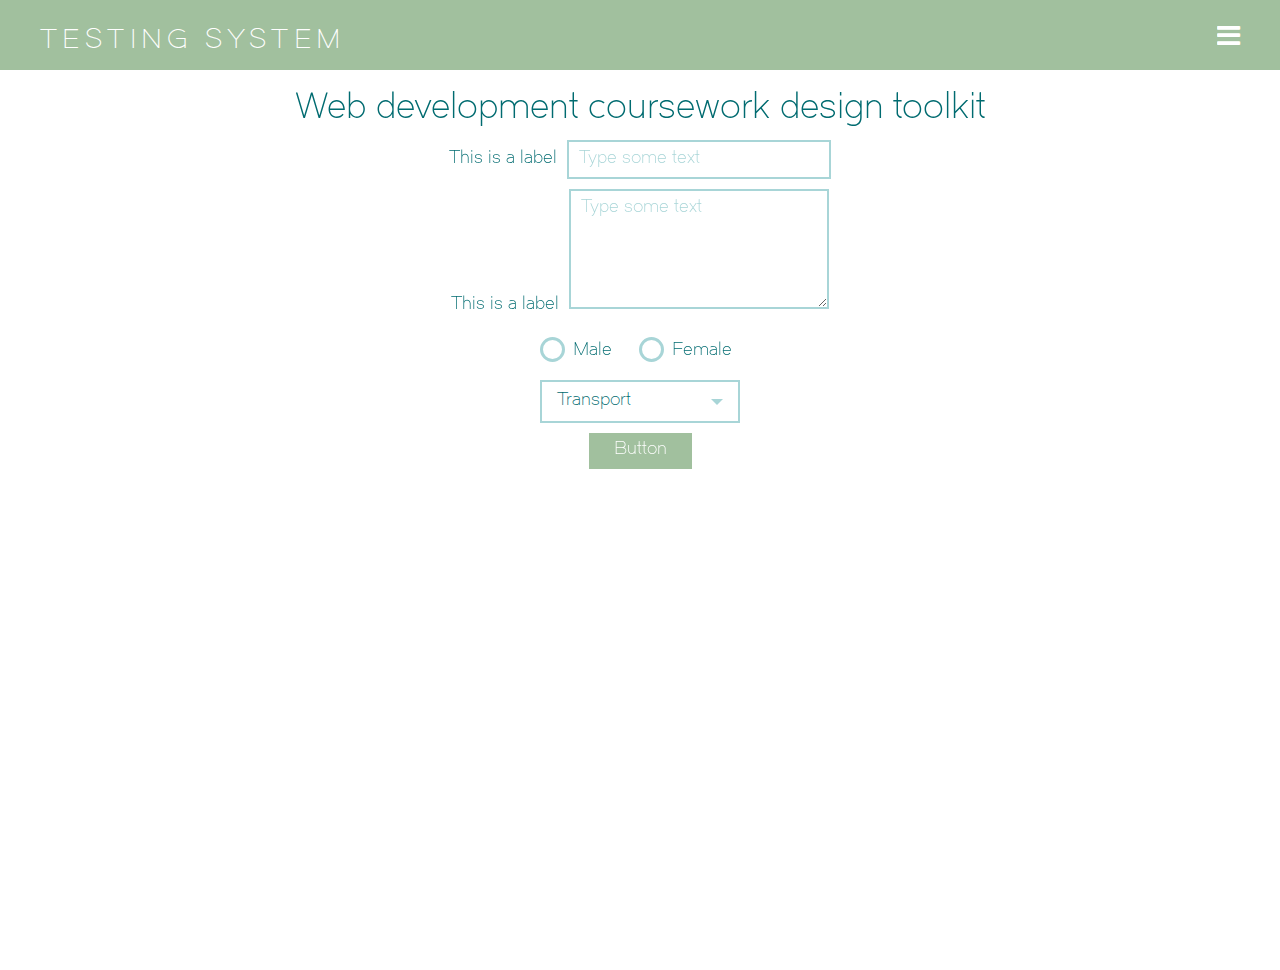
==== manual/index.html @ a6e042eb "Add- Manual Files" ====
<!doctype html>
<html class="no-js" lang="en">
	<head>
		<meta name="viewport" content="width=device-width, initial-scale=1, maximum-scale=1, user-scalable=no">
		<!-- Modernizer -->
		<script src="js/modernizr.js"></script>

		<!--[if IE 8]>
        	<script>var IE8 = true;</script>
        	<script src="http://formstone.it/js/site.ie8.js"></script>
			<link rel="stylesheet" href="http://formstone.it/css/demo.ie8.css">
		<![endif]-->
		<!--[if IE 9]>
        	<script>var IE9 = true;</script>
        	<script src="http://formstone.it/js/site.ie9.js"></script>
		<![endif]-->


		<!-- Demo Resources 
		<link href="http://formstone.it/css/demo.css" rel="stylesheet" type="text/css" media="all">
		<script src="http://formstone.it/js/demo.js"></script>-->
		<link href="css/jquery.fs.shifter.css" rel="stylesheet" type="text/css" media="all">
		<link rel="stylesheet" href="css/font-awesome.min.css">
		<link rel="stylesheet" href="css/style_dropdown.css">
		<script src="js/jquery-2.1.1.min.js" type="text/javascript"></script>
		<script src="js/jquery.fs.shifter.js"></script>

		<style>
			/*.shifter .shifter-handle { float: right; margin: -5px 0 0; }*/
			.shifter .shifter-navigation { background: #f9f9f9; padding: 100px 30px 30px; }
			.shifter .shifter-navigation a { color: #666; display: block; font-size: 18px; margin: 0 0 15px; }
		</style>
		<!-- <link rel="stylesheet" href="css/style_accordion.css" />
		<link rel="stylesheet" href="css/style_tabs.css" />
		<link rel="stylesheet" href="css/animate.min.css" />
		<link rel="stylesheet" href="css/style_tabs.css" />
		<link rel="stylesheet" href="css/style_tabs.css" />
		<link rel="stylesheet" href="css/bootstrap.min.css" />
		<link rel="stylesheet" href="css/jquery-ui.min.css" />
		<link rel="stylesheet" href="css/style_tabs_main.css" /> -->
		<link rel="stylesheet" href="css/bootstrap.min.css" />
		<link rel="stylesheet" href="css/style.css" />

		
		<!--  // <script src="js/jquery-ui.min.js" type="text/javascript"></script>  -->
	

		
		<script>
			$(document).ready(function() {
				$.shifter({
					maxWidth: Infinity
				});
			});
		</script>
		<!--[if lt IE 9]>
		  <script src="//html5shim.googlecode.com/svn/trunk/html5.js"></script>
		<![endif]-->
		<title>Web Development Assignament</title>
		
	</head>
	<body>
		
		<body class="gridlock demo shifter">
		<header id="header">
			<div class="row">
				<div class="col-lg-12 col-md-12 col-sm-12 col-sm-12">
					<a href="" class="page-name">Testing System</a>
					<span class="shifter-handle"><i class="fa fa-bars"></i></span>
				</div>
			</div>
		</header>
		<div class="shifter-page">
			<div class="conatiner">
				<article class="row page">
					<div class="col-lg-12 col-md-12 col-sm-12 col-xs-12">
						<header class="header">
							<h1>Web development coursework design toolkit</h1>
							<!-- <p>A technical demonstration of the jQuery plugin.</p> -->
							<!-- <br>
							<a href="http://formstone.it/shifter/" class="button">View Documentation</a -->
						</header>
						<div class="row" style="margin-bottom:10px;">
							<label for="text1">This is a label</label><input type="text" name="text1" placeholder="Type some text"/>
						</div>
						<div class="row" style="">
						<label for="text1">This is a label</label><textarea name="text1" placeholder="Type some text"></textarea>
						</div>

						<div class="row radio">  
						     <input id="male" type="radio" name="gender" value="male">  
						    <label for="male" class="radio_label">Male</label>  
						    <input id="female" type="radio" name="gender" value="female">  
						    <label for="female" class="radio_label">Female</label>  
						</div>  
						<div id="dd" class="wrapper-dropdown-5" tabindex="1">
							<span>Transport</span>
							<ul class="dropdown">
								<li><a href="#"><i class="icon-envelope icon-large"></i>Classic mail</a></li>
								<li><a href="#"><i class="icon-truck icon-large"></i>UPS Delivery</a></li>
								<li><a href="#"><i class="icon-plane icon-large"></i>Private jet</a></li>
							</ul>
						</div>
						<button>Button</button>
					</div>
				</article>

				<footer id="footer" class="row">
					<div class="all-full copyright">
						<!-- Made with &hearts; in Hampden -->
					</div>
				</footer>
			</div>
		</div>
		<nav class="shifter-navigation">
			<a href="#1">1</a>
			<a href="#2">2</a>
			<a href="#3">3</a>
			<a href="#4">4</a>
			<a href="#5">5</a>
		</nav>
		<script type="text/javascript">

			// function DropDown(el) {
			// 	this.dd = el;
			// 	this.initEvents();
			// }
			// DropDown.prototype = {
			// 	initEvents : function() {
			// 		var obj = this;

			// 		obj.dd.on('click', function(event){
			// 			$(this).toggleClass('active');
			// 			event.stopPropagation();
			// 		});	
			// 	}
			// }

			function DropDown(el) {
				this.dd = el;
				this.placeholder = this.dd.children('span');
				this.opts = this.dd.find('ul.dropdown > li');
				this.val = '';
				this.index = -1;
				this.initEvents();
			}
			DropDown.prototype = {
				initEvents : function() {
					var obj = this;

					obj.dd.on('click', function(event){
						$(this).toggleClass('active');
						return false;
					});

					obj.opts.on('click',function(){
						var opt = $(this);
						obj.val = opt.text();
						obj.index = opt.index();
						obj.placeholder.text(obj.val);
					});
				},
				getValue : function() {
					return this.val;
				},
				getIndex : function() {
					return this.index;
				}
			}

			$(function() {

				var dd = new DropDown( $('#dd') );

				$(document).click(function() {
					// all dropdowns
					$('.wrapper-dropdown-5').removeClass('active');
				});

			});

		</script>
	</body>
</html>
---- manual/css/style_dropdown.css ----
@import url('demo.css');
@import url('font-awesome.css');

/* GLOBALS */

*,
*:after,
*:before {
    -webkit-box-sizing: border-box;
    -moz-box-sizing: border-box;
    box-sizing: border-box;
    padding: 0;
    margin: 0;
}

::selection {
    background: transparent; 
}

::-moz-selection {
    background: transparent; 
}

.wrapper-demo {
    margin: 60px 0 0 0;
    *zoom: 1;
    font-weight: 400;
}

.wrapper-demo:after {
    clear: both;
    content: "";
    display: table;
}

/* DEMO 1 */

.wrapper-dropdown-1 {
    /* Size and position */
    position: relative; /* Enable absolute positionning for children and pseudo elements */
    width: 200px;
    padding: 10px;
    margin: 0 auto;

    /* Styles */
    background: #9bc7de;
    color: #fff;
    outline: none;
    cursor: pointer;

    /* Font settings */
    font-weight: bold;
}

.wrapper-dropdown-1:after {
    content: "";
    width: 0;
    height: 0;
    position: absolute;
    right: 16px;
    top: 50%;
    margin-top: -6px;
    border-width: 6px 0 6px 6px;
    border-style: solid;
    border-color: transparent #fff;    
}

.wrapper-dropdown-1 .dropdown {
    /* Size & position */
    position: absolute;
    top: 100%;
    left: 0;
    right: 0;

    /* Styles */
    background: #fff;
    list-style: none;
    font-weight: normal; /* Cancels previous font-weight: bold; */

    /* Hiding */
    opacity: 0;
    pointer-events: none;
}

.wrapper-dropdown-1 .dropdown li a {
    display: block;
    text-decoration: none;
    color: #9e9e9e;
    padding: 10px 20px;
}

/* Hover state */
.wrapper-dropdown-1 .dropdown li:hover a {
    background: #f3f8f8;
}

/* Active state */
.wrapper-dropdown-1.active .dropdown {
    opacity: 1;
    pointer-events: auto;
}

.wrapper-dropdown-1.active:after {
    border-color: #9bc7de transparent;
    border-width: 6px 6px 0 6px ;
    margin-top: -3px;
}

.wrapper-dropdown-1.active {
  background: #9bc7de;
  background: -moz-linear-gradient(left,  #9bc7de 0%, #9bc7de 78%, #ffffff 78%, #ffffff 100%);
  background: -webkit-gradient(linear, left top, right top, color-stop(0%,#9bc7de), color-stop(78%,#9bc7de), color-stop(78%,#ffffff), color-stop(100%,#ffffff));
  background: -webkit-linear-gradient(left,  #9bc7de 0%,#9bc7de 78%,#ffffff 78%,#ffffff 100%);
  background: -o-linear-gradient(left,  #9bc7de 0%,#9bc7de 78%,#ffffff 78%,#ffffff 100%);
  background: -ms-linear-gradient(left,  #9bc7de 0%,#9bc7de 78%,#ffffff 78%,#ffffff 100%);
  background: linear-gradient(to right,  #9bc7de 0%,#9bc7de 78%,#ffffff 78%,#ffffff 100%);
  filter: progid:DXImageTransform.Microsoft.gradient( startColorstr='#9bc7de', endColorstr='#ffffff',GradientType=1 );
}

/* No CSS3 support */

.no-opacity       .wrapper-dropdown-1 .dropdown,
.no-pointerevents .wrapper-dropdown-1 .dropdown {
    display: none;
    opacity: 1; /* If opacity support but no pointer-events support */
    pointer-events: auto; /* If pointer-events support but no pointer-events support */
}

.no-opacity       .wrapper-dropdown-1.active .dropdown,
.no-pointerevents .wrapper-dropdown-1.active .dropdown {
    display: block;
}

/* DEMO 2 */

.wrapper-dropdown-2 {
    /* Size and position */
    position: relative; /* Enable absolute positionning for children and pseudo elements */
    width: 200px;
    margin: 0 auto;
    padding: 10px 15px;

    /* Styles */
    background: #fff;
    border-left: 5px solid grey;
    cursor: pointer;
    outline: none;
}

.wrapper-dropdown-2:after {
    content: "";
    width: 0;
    height: 0;
    position: absolute;
    right: 16px;
    top: 50%;
    margin-top: -3px;
    border-width: 6px 6px 0 6px;
    border-style: solid;
    border-color: grey transparent;
}

.wrapper-dropdown-2 .dropdown {
  /* Size & position */
    position: absolute;
    top: 100%;
    left: -5px;
    right: 0px;

    /* Styles */
    background: white;
    -webkit-transition: all 0.3s ease-out;
    -moz-transition: all 0.3s ease-out;
    -ms-transition: all 0.3s ease-out;
    -o-transition: all 0.3s ease-out;
    transition: all 0.3s ease-out;
    list-style: none;

    /* Hiding */
    opacity: 0;
    pointer-events: none;
}

.wrapper-dropdown-2 .dropdown li a {
    display: block;
    text-decoration: none;
    color: #333;
    border-left: 5px solid;
    padding: 10px;
    -webkit-transition: all 0.3s ease-out;
    -moz-transition: all 0.3s ease-out;
    -ms-transition: all 0.3s ease-out;
    -o-transition: all 0.3s ease-out;
    transition: all 0.3s ease-out;
}

.wrapper-dropdown-2 .dropdown li:nth-child(1) a { 
    border-left-color: #00ACED;
}

.wrapper-dropdown-2 .dropdown li:nth-child(2) a {
    border-left-color: #4183C4;
}

.wrapper-dropdown-2 .dropdown li:nth-child(3) a {
    border-left-color: #3B5998;
}

.wrapper-dropdown-2 .dropdown li i {
    margin-right: 5px;
    color: inherit;
    vertical-align: middle;
}

/* Hover state */

.wrapper-dropdown-2 .dropdown li:hover a {
    color: grey;
}

/* Active state */

.wrapper-dropdown-2.active:after {
    border-width: 0 6px 6px 6px;
}

.wrapper-dropdown-2.active .dropdown {
    opacity: 1;
    pointer-events: auto;
}

/* No CSS3 support */

.no-opacity       .wrapper-dropdown-2 .dropdown,
.no-pointerevents .wrapper-dropdown-2 .dropdown {
    display: none;
    opacity: 1; /* If opacity support but no pointer-events support */
    pointer-events: auto; /* If pointer-events support but no pointer-events support */
}

.no-opacity       .wrapper-dropdown-2.active .dropdown,
.no-pointerevents .wrapper-dropdown-2.active .dropdown {
    display: block;
}

/* DEMO 3 */

.wrapper-dropdown-3 {
    /* Size and position */
    position: relative;
    width: 200px;
    margin: 0 auto;
    padding: 10px;

    /* Styles */
    background: #fff;
    border-radius: 7px;
    border: 1px solid rgba(0,0,0,0.15);
    box-shadow: 0 1px 1px rgba(50,50,50,0.1);
    cursor: pointer;
    outline: none;

    /* Font settings */
    font-weight: bold;
    color: #8AA8BD;
}

.wrapper-dropdown-3:after {
    content: "";
    width: 0;
    height: 0;
    position: absolute;
    right: 15px;
    top: 50%;
    margin-top: -3px;
    border-width: 6px 6px 0 6px;
    border-style: solid;
    border-color: #8aa8bd transparent;
}

.wrapper-dropdown-3 .dropdown {
  /* Size & position */
    position: absolute;
    top: 140%;
    left: 0;
    right: 0;

    /* Styles */
    background: white;
    border-radius: inherit;
    border: 1px solid rgba(0,0,0,0.17);
    box-shadow: 0 0 5px rgba(0,0,0,0.1);
    font-weight: normal;
    -webkit-transition: all 0.5s ease-in;
    -moz-transition: all 0.5s ease-in;
    -ms-transition: all 0.5s ease-in;
    -o-transition: all 0.5s ease-in;
    transition: all 0.5s ease-in;
    list-style: none;

    /* Hiding */
    opacity: 0;
    pointer-events: none;
}

.wrapper-dropdown-3 .dropdown:after {
    content: "";
    width: 0;
    height: 0;
    position: absolute;
    bottom: 100%;
    right: 15px;
    border-width: 0 6px 6px 6px;
    border-style: solid;
    border-color: #fff transparent;    
}

.wrapper-dropdown-3 .dropdown:before {
    content: "";
    width: 0;
    height: 0;
    position: absolute;
    bottom: 100%;
    right: 13px;
    border-width: 0 8px 8px 8px;
    border-style: solid;
    border-color: rgba(0,0,0,0.1) transparent;    
}

.wrapper-dropdown-3 .dropdown li a {
    display: block;
    padding: 10px;
    text-decoration: none;
    color: #8aa8bd;
    border-bottom: 1px solid #e6e8ea;
    box-shadow: inset 0 1px 0 rgba(255,255,255,1);
    -webkit-transition: all 0.3s ease-out;
    -moz-transition: all 0.3s ease-out;
    -ms-transition: all 0.3s ease-out;
    -o-transition: all 0.3s ease-out;
    transition: all 0.3s ease-out;
}

.wrapper-dropdown-3 .dropdown li i {
    float: right;
    color: inherit;
}

.wrapper-dropdown-3 .dropdown li:first-of-type a {
    border-radius: 7px 7px 0 0;
}

.wrapper-dropdown-3 .dropdown li:last-of-type a {
    border: none;
    border-radius: 0 0 7px 7px;
}

/* Hover state */

.wrapper-dropdown-3 .dropdown li:hover a {
    background: #f3f8f8;
}

/* Active state */

.wrapper-dropdown-3.active .dropdown {
    opacity: 1;
    pointer-events: auto;
}

/* No CSS3 support */

.no-opacity       .wrapper-dropdown-3 .dropdown,
.no-pointerevents .wrapper-dropdown-3 .dropdown {
    display: none;
    opacity: 1; /* If opacity support but no pointer-events support */
    pointer-events: auto; /* If pointer-events support but no pointer-events support */
}

.no-opacity       .wrapper-dropdown-3.active .dropdown,
.no-pointerevents .wrapper-dropdown-3.active .dropdown {
    display: block;
}


/* DEMO 4 */

.wrapper-dropdown-4 {
    /* Size and position */
    position: relative;
    width: 270px;
    margin: 0 auto;
    padding: 10px 10px 10px 30px;

    /* Styles */
    background: #fff;
    border: 1px solid silver;
    cursor: pointer;
    outline: none;
}

.wrapper-dropdown-4:after {
    content: "";
    width: 0;
    height: 0;
    position: absolute;
    right: 10px;
    top: 50%;
    margin-top: -3px;
    border-width: 6px 6px 0 6px;
    border-style: solid;
    border-color: #ffaa9f transparent;
}

.wrapper-dropdown-4 .dropdown {
    /* Size & position */
    position: absolute;
    top: 100%;
    margin-top: 1px;
    left: -1px;
    right: -1px;

    /* Styles */
    background: white;
    border: inherit;
    border-top: none;
    list-style: none;
    -webkit-transition: all 0.3s ease-out;
    -moz-transition: all 0.3s ease-out;
    -ms-transition: all 0.3s ease-out;
    -o-transition: all 0.3s ease-out;
    transition: all 0.3s ease-out;
  
    /* Hiding */
    opacity: 0;
    pointer-events: none;
}

/* Red lines: the pseudo-elements way */
.wrapper-dropdown-4 .dropdown:before,
.wrapper-dropdown-4:before {
    content: "";
    width: 4px;
    height: 100%;
    position: absolute;
    top: 0;
    left: 15px;
    border: 1px solid #ffaa9f;
    border-top: none;
    border-bottom: none;
    z-index: 2;
}

/* Red lines: the gradients way */

/*
.wrapper-dropdown-4 .dropdown,
.wrapper-dropdown-4 {
  background: linear-gradient(left, white 5%, #ffaa9f 5%, #ffaa9f 5.3%, white 5.3%, white 6.5%, #ffaa9f 6.5%, #ffaa9f 6.8%, white 6.8%);
}

.wrapper-dropdown-4 .dropdown li:hover label {
  background: linear-gradient(left, #f0F0F0 5%, #ffaa9f 5%, #ffaa9f 5.3%, #f0F0F0 5.3%, #f0F0F0 6.5%, #ffaa9f 6.5%, #ffaa9f 6.8%, #f0F0F0 6.8%);
}
*/

.wrapper-dropdown-4 .dropdown li {
    position: relative; /* Enable absolute positioning for checkboxes */
}

.wrapper-dropdown-4 .dropdown li label {
    display: block;
    padding: 10px 10px 10px 30px; /* Same padding as the button */
    border-bottom: 1px dotted #1ccfcf;
    -webkit-transition: all 0.3s ease-out;
    -moz-transition: all 0.3s ease-out;
    -ms-transition: all 0.3s ease-out;
    -o-transition: all 0.3s ease-out;
    transition: all 0.3s ease-out;
}

.wrapper-dropdown-4 .dropdown li:last-of-type label {
    border: none;
}

.wrapper-dropdown-4 .dropdown li input /* Checkboxes */ {
    position: absolute;
    display: block;
    right: 10px;
    top: 50%;
    margin-top: -8px;
}

/* Hover state */

.wrapper-dropdown-4 .dropdown li:hover label {
    background: #f0f0f0;
}

/* Checked state */

.wrapper-dropdown-4 .dropdown li input:checked ~ label {
    color: grey;
    text-decoration: line-through;
}

/* Active state */

.wrapper-dropdown-4.active:after {
    border-width: 0 6px 6px 6px;
}

.wrapper-dropdown-4.active .dropdown {
    opacity: 1;
    pointer-events: auto;
}

/* No CSS3 support */

.no-opacity       wrapper-dropdown-4 .dropdown,
.no-pointerevents .wrapper-dropdown-4 .dropdown {
    display: none;
    opacity: 1; /* If opacity support but no pointer-events support */
    pointer-events: auto; /* If pointer-events support but no pointer-events support */
}

.no-opacity       .wrapper-dropdown-4.active .dropdown,
.no-pointerevents .wrapper-dropdown-4.active .dropdown {
    display: block;
}

/* DEMO 5 */

.wrapper-dropdown-5 {
    /* Size & position */
    position: relative;
    width: 200px;
    margin: 0 auto;
    padding: 12px 15px;

    /* Styles */
    background: #fff;
    border-radius: 5px;
    box-shadow: 0 1px 0 rgba(0,0,0,0.2);
    cursor: pointer;
    outline: none;
    -webkit-transition: all 0.3s ease-out;
    -moz-transition: all 0.3s ease-out;
    -ms-transition: all 0.3s ease-out;
    -o-transition: all 0.3s ease-out;
    transition: all 0.3s ease-out;
}

.wrapper-dropdown-5:after { /* Little arrow */
    content: "";
    width: 0;
    height: 0;
    position: absolute;
    top: 50%;
    right: 15px;
    margin-top: -3px;
    border-width: 6px 6px 0 6px;
    border-style: solid;
    border-color: #4cbeff transparent;
}

.wrapper-dropdown-5 .dropdown {
    /* Size & position */
    position: absolute;
    top: 100%;
    left: 0;
    right: 0;

    /* Styles */
    background: #fff;
    border-radius: 0 0 5px 5px;
    border: 1px solid rgba(0,0,0,0.2);
    border-top: none;
    border-bottom: none;
    list-style: none;
    -webkit-transition: all 0.3s ease-out;
    -moz-transition: all 0.3s ease-out;
    -ms-transition: all 0.3s ease-out;
    -o-transition: all 0.3s ease-out;
    transition: all 0.3s ease-out;

    /* Hiding */
    max-height: 0;
    overflow: hidden;
}

.wrapper-dropdown-5 .dropdown li {
    padding: 0 10px ;
}

.wrapper-dropdown-5 .dropdown li a {
    display: block;
    text-decoration: none;
    color: #333;
    padding: 10px 0;
    transition: all 0.3s ease-out;
    border-bottom: 1px solid #e6e8ea;
}

.wrapper-dropdown-5 .dropdown li:last-of-type a {
    border: none;
}

.wrapper-dropdown-5 .dropdown li i {
    margin-right: 5px;
    color: inherit;
    vertical-align: middle;
}

/* Hover state */

.wrapper-dropdown-5 .dropdown li:hover a {
    color: #57a9d9;
}

/* Active state */

.wrapper-dropdown-5.active {
    border-radius: 5px 5px 0 0;
    background: #4cbeff;
    box-shadow: none;
    border-bottom: none;
    color: white;
}

.wrapper-dropdown-5.active:after {
    border-color: #82d1ff transparent;
}

.wrapper-dropdown-5.active .dropdown {
    border-bottom: 1px solid rgba(0,0,0,0.2);
    max-height: 400px;
}

/* No CSS3 support: none */
---- manual/css/style.css ----
/** Generated by FG **/
@font-face {
	font-family: 'Conv_Dual-300';
	src: url('../fonts/Dual-300.eot');
	src: local('☺'), url('../fonts/Dual-300.woff') format('woff'), url('../fonts/Dual-300.ttf') format('truetype'), url('../fonts/Dual-300.svg') format('svg');
	font-weight: normal;
	font-style: normal;
}
 
 body, html {
  height: 100%;
  margin: 0;
  -webkit-font-smoothing: antialiased;
  font-weight: 100;
  background: #e1ebef;
  text-align: center;
  font-family: 'Conv_Dual-300';
  color: #006b70;
  font-size: 18px;
}


input[type='text'],textarea{
	font-family: inherit;
	font-size: 18px;
	border: 2px solid #a8d5d7;
	padding:5px 10px;
	color:#006b70;
	font-weight: normal;
	background: #FFF;
}
textarea{
	height: 120px;
}

input[type='text']::-webkit-input-placeholder,
textarea::-webkit-input-placeholder {
   color: #a8d5d7;
}

input[type='text']:-moz-placeholder,
textarea:-moz-placeholder
 { /* Firefox 18- */
   color: #a8d5d7;  
}

input[type='text']::-moz-placeholder,
textarea::-moz-placeholder  {  /* Firefox 19+ */
   color: #a8d5d7;  
}

input[type='text']:-ms-input-placeholder,
textarea:-ms-input-placeholder {  
   color: #a8d5d7;  
}

button{
	display: block;
	text-align: center;
	text-transform: none;
	color: #fff;
	padding: 5px 25px;
	background: #a1c09e;
	margin: 10px auto;
	box-shadow: none;
	outline:none;
	border: none;
}

button:hover{
	background: #006b70;
}


#header{
	color: #fff;
	background: #a1c09e;
	font-size: 1.5rem;
	width: 100%;
	position: fixed;
	z-index: 5;
	overflow: hidden;
	padding: 10px 20px;
	height: 70px;

}

.page-name {
	font-size: 1.5rem;
	color: #fff;
	display: block;
	float: left;
	letter-spacing: .2em;
	line-height: 1.6;
	text-transform: uppercase;
	padding-left: 20px;
	padding-top: 10px;
	display: inline-block;
}

.page-name:hover{
	text-decoration: none;
}


.shifter-navigation a{
	border-radius: 50%;
	width: 40px;
	height: 40px; 
	background: #006b70 ;
	color: #fff !important;
	padding-top: 10px;
	font-size: 25px;
}

.shifter-navigation a:hover{
	text-decoration: none;
	background-color: #a1c09e;
}

.shifter-handle{
	background: transparent !important;
	height: auto !important;
	width: auto !important;
	text-indent: 0 !important;
	float: right;
	display: inline-block;
	padding-top: 10px;
	padding-right: 20px;
}
                                           
.shifter-handle:after{
	height: 0px !important;
	width: 0px !important;
	background: transparent !important ;
	box-shadow: none !important;
}

.shifter-page{
	top: 70px;
}

input[type=radio] {  
    display: none;  
}  

label{
	margin-right: 10px;
	font-weight: normal;
}

label.radio_label {  
    display: inline-block;  
    cursor: pointer;  
    position: relative;  
    padding-left: 25px;  
    margin-right: 15px;  
    font-size: 18px; 
    font-weight: normal; 
    margin: 5px 15px;
}  

label.radio_label:before {  
    content: "";  
    display: inline-block;  
  
    width: 25px;  
    height: 25px;  
  
    margin-right: 10px;  
    position: absolute;  
    left: -8px;
	top: -2px; 
    background-color: #fff;  
    border: 3px solid #a8d5d7;
    /*box-shadow: inset 0px 2px 3px 0px rgba(0, 0, 0, .3), 0px 1px 0px 0px rgba(255, 255, 255, .8);  */
}  

.radio label.radio_label:before {  
    border-radius: 50%;  
}  

input[type=radio]:checked + label.radio_label:before {  
    content: "\2022";
	color: #006b70;
	font-size: 110px;
	text-align: center;
	line-height: 0.39em;
	text-indent: -8px;

} 
.wrapper-dropdown-5{
	box-shadow: none !important;
	border-radius: 0 !important;
	border: 2px solid #a8d5d7;
	padding: 7px 15px;
	text-align: left;
}

.wrapper-dropdown-5:after {
	content: "";
	width: 0;
	height: 0;
	position: absolute;
	top: 50%;
	right: 15px;
	margin-top: -3px;
	border-width: 6px 6px 0 6px;
	border-style: solid;
	border-color: #a8d5d7 transparent;
}

.wrapper-dropdown-5 .dropdown li a{
	color: #006B70;
}

.wrapper-dropdown-5.active {
	background: #a8d5d7;
	color: white;
}

.wrapper-dropdown-5.active:after {
	border-color: white transparent;
}

.wrapper-dropdown-5.active .dropdown {
	border-bottom: 3px solid #a8d5d7;
	max-height: 400px;
}

.wrapper-dropdown-5 .dropdown {
	position: absolute;
	top: 100%;
	left: 0;
	right: 0;
	background: #fff;
	border-radius: 0 !important;
	border: 3px solid #a8d5d7;
	border-top: none;
	border-bottom: none;
	list-style: none;
	-webkit-transition: all 0.3s ease-out;
	-moz-transition: all 0.3s ease-out;
	-ms-transition: all 0.3s ease-out;
	-o-transition: all 0.3s ease-out;
	transition: all 0.3s ease-out;
	max-height: 0;
	overflow: hidden;
}
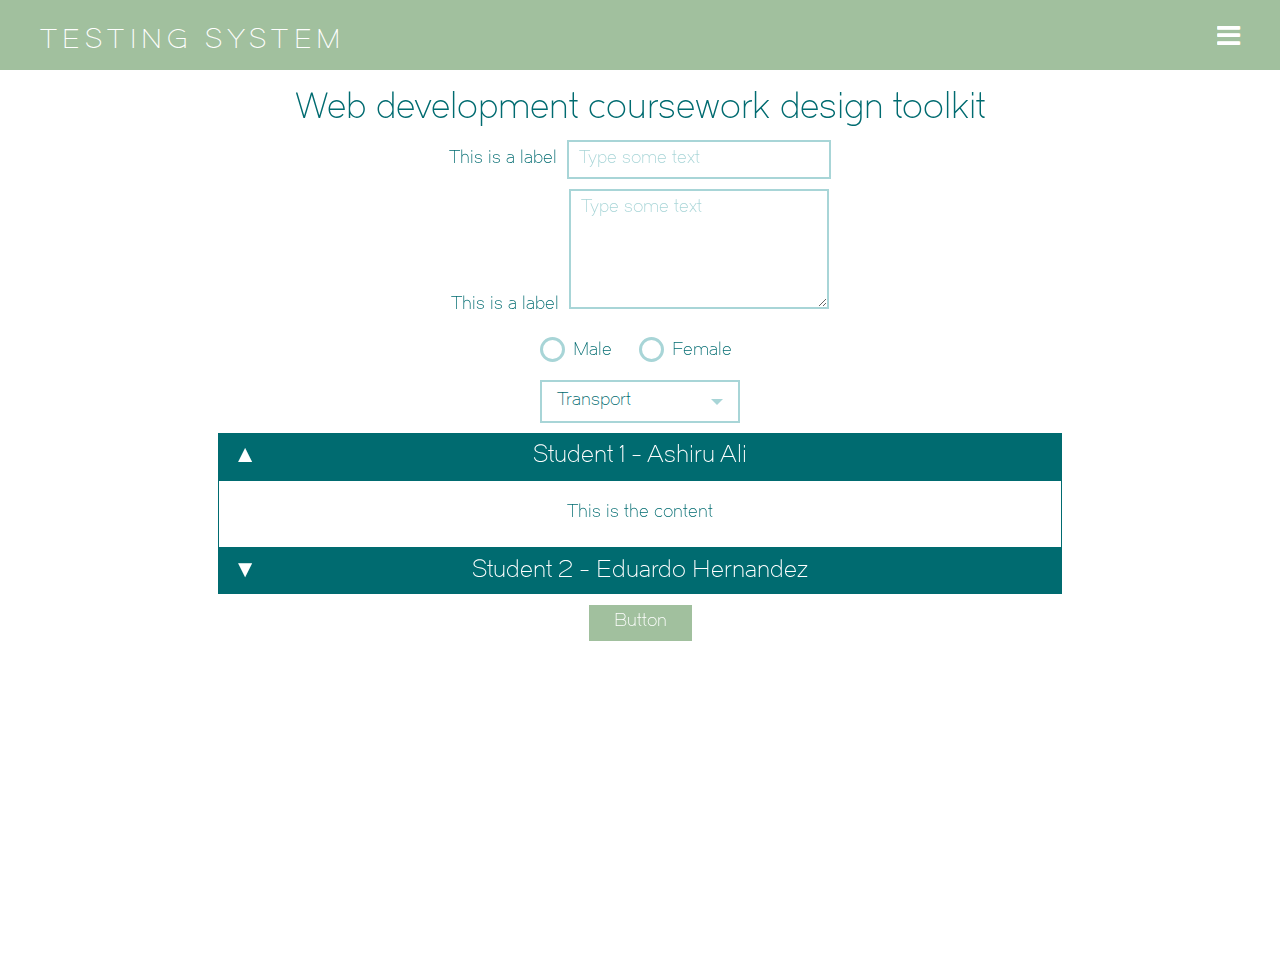
==== commit a47a9df8: "Feature - Add jquery ui accordion to the manual" ====
--- a/manual/index.html
+++ b/manual/index.html
@@ -22,8 +22,10 @@
 		<link href="css/jquery.fs.shifter.css" rel="stylesheet" type="text/css" media="all">
 		<link rel="stylesheet" href="css/font-awesome.min.css">
 		<link rel="stylesheet" href="css/style_dropdown.css">
+		<link rel="stylesheet" href="css/bootstrap.min.css" />
 		<script src="js/jquery-2.1.1.min.js" type="text/javascript"></script>
 		<script src="js/jquery.fs.shifter.js"></script>
+		<script src="js/jquery-ui.min.js" type="text/javascript"></script>
 
 		<style>
 			/*.shifter .shifter-handle { float: right; margin: -5px 0 0; }*/
@@ -51,6 +53,13 @@
 				$.shifter({
 					maxWidth: Infinity
 				});
+
+				$( ".manual_accordion" ).accordion({
+					heightStyle: "content",
+					collapsible: true,
+					icons: 'icons'
+				});
+
 			});
 		</script>
 		<!--[if lt IE 9]>
@@ -87,6 +96,8 @@
 						<label for="text1">This is a label</label><textarea name="text1" placeholder="Type some text"></textarea>
 						</div>
 
+
+
 						<div class="row radio">  
 						     <input id="male" type="radio" name="gender" value="male">  
 						    <label for="male" class="radio_label">Male</label>  
@@ -101,6 +112,21 @@
 								<li><a href="#"><i class="icon-plane icon-large"></i>Private jet</a></li>
 							</ul>
 						</div>
+						<div class="row radio">  
+							<div class="col-sm-8 col-sm-offset-2 col-xs-12">
+							    <div class="manual_accordion">
+					            		<h3>Student 1 -  Ashiru Ali</h3>
+					            		<div>
+					            			This is the content
+					            		</div>
+					            		<h3>Student 2 - Eduardo Hernandez</h3>
+					            		<div>
+					            			This is the content
+					            		</div>	
+					        	</div> 
+					        </div> 
+						</div> 
+						
 						<button>Button</button>
 					</div>
 				</article>
--- a/manual/css/style.css
+++ b/manual/css/style.css
@@ -246,4 +246,64 @@
 	transition: all 0.3s ease-out;
 	max-height: 0;
 	overflow: hidden;
+}
+
+/*overwrite jquery ui styles*/
+.ui-accordion .ui-accordion-header{
+	border-radius: 0px !important;
+	color:#fff;
+	background: #006b70 !important;
+	border: none;
+	font-family: 'Conv_Dual-300';
+	outline: none;
+	padding: 10px;
+	margin-bottom: 0;
+	margin-top: 0;
+	border-bottom: 1px solid #fff;
+}
+
+
+.ui-accordion .ui-accordion-header.ui-state-active{
+	border-bottom: 0;
+}
+
+.ui-accordion .ui-accordion-header .ui-state-active .ui-accordion-header-icon:after{
+	content: '\25b2';
+	color: #000;
+	font-size: 20px;
+}
+
+.ui-accordion .ui-accordion-header .ui-state-default .ui-accordion-header-icon:after{
+	content: '\25bc';
+	color: #000;
+	font-size: 20px;
+}
+
+.ui-accordion .ui-accordion-header.ui-state-active:before{
+	content: '\25b2' !important;
+	padding-right: 15px;
+}
+.ui-accordion .ui-accordion-header.ui-state-default:before {
+	
+	content: '\25bc' ;
+	padding-right: 15px;
+	position: absolute;
+	left: 30px;
+}
+
+.ui-accordion .ui-accordion-content{
+	font-family: 'Conv_Dual-300';
+	/*background: #FFA24D !important;*/
+	border: 1px solid;
+	padding: 20px;
+
+}
+
+ @media screen and  (max-width: 480px){
+	.ui-accordion .ui-accordion-content {
+		padding: 1em 0;
+	}
+	.ui-accordion .ui-accordion-header{
+		text-align: left;
+	}
 }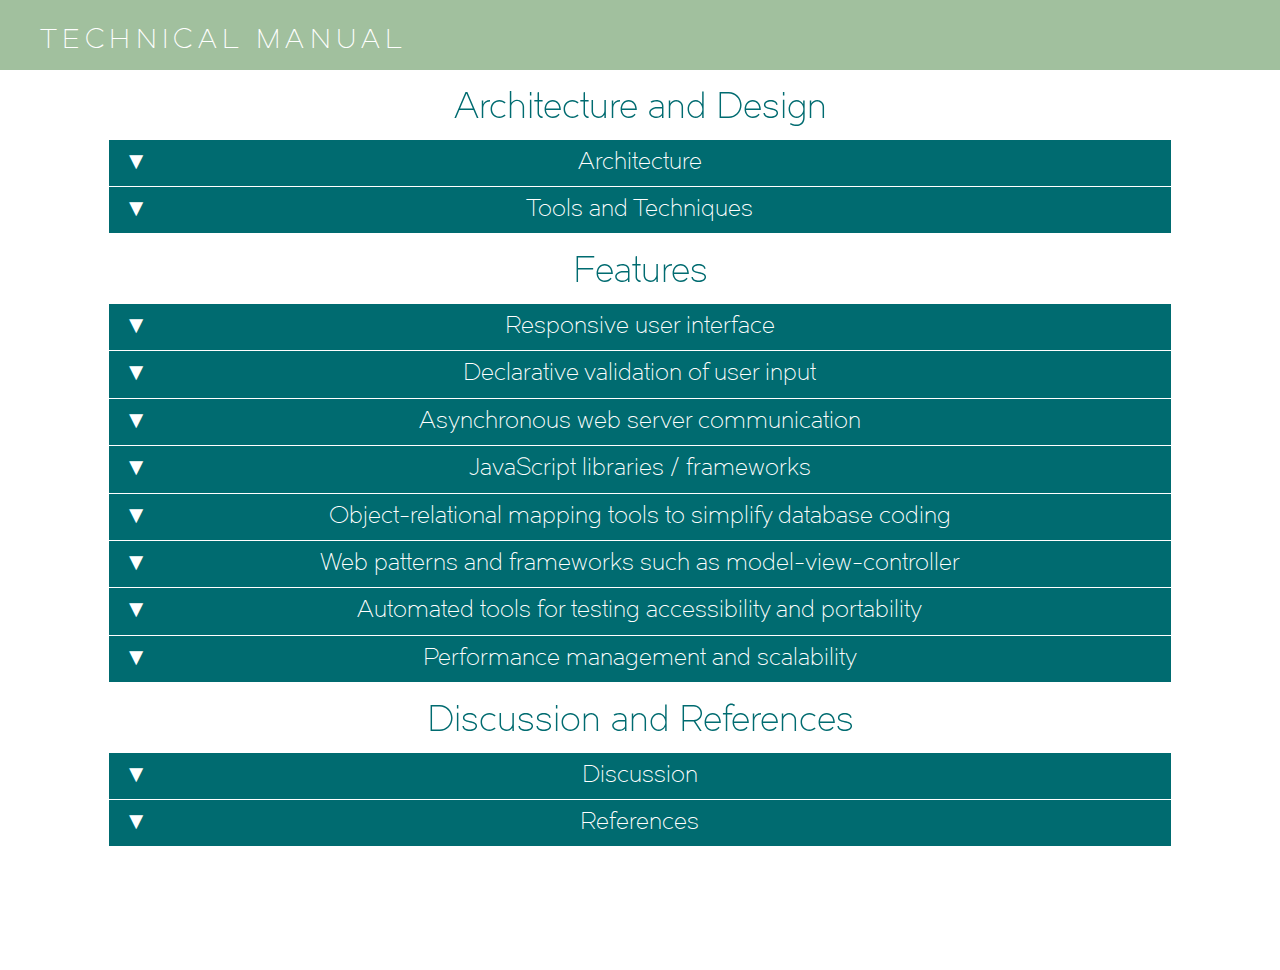
==== commit ead52cae: "MANUALS" ====
--- a/manual/index.html
+++ b/manual/index.html
@@ -26,7 +26,8 @@
 		<script src="js/jquery-2.1.1.min.js" type="text/javascript"></script>
 		<script src="js/jquery.fs.shifter.js"></script>
 		<script src="js/jquery-ui.min.js" type="text/javascript"></script>
-
+		<script src="js/jquery.magnific-popup.min.js" type="text/javascript"></script>
+		
 		<style>
 			/*.shifter .shifter-handle { float: right; margin: -5px 0 0; }*/
 			.shifter .shifter-navigation { background: #f9f9f9; padding: 100px 30px 30px; }
@@ -42,6 +43,7 @@
 		<link rel="stylesheet" href="css/style_tabs_main.css" /> -->
 		<link rel="stylesheet" href="css/bootstrap.min.css" />
 		<link rel="stylesheet" href="css/style.css" />
+		<link rel="stylesheet" href="css/magnific-popup.css" />
 
 		
 		<!--  // <script src="js/jquery-ui.min.js" type="text/javascript"></script>  -->
@@ -56,10 +58,34 @@
 
 				$( ".manual_accordion" ).accordion({
 					heightStyle: "content",
+					active: false,
 					collapsible: true,
 					icons: 'icons'
 				});
 
+				$( ".manual_accordion_taker" ).accordion({
+					heightStyle: "content",
+					active: false,
+					collapsible: true,
+					icons: 'icons'
+				});
+
+				$( ".manual_accordion_gral" ).accordion({
+					heightStyle: "content",
+					active: false,
+					collapsible: true,
+					icons: 'icons'
+				});
+
+				$( ".manual_accordion h3" ).click(function(){
+					$( ".manual_accordion_taker" ).accordion( "option", "collapsible", true );
+				});
+				
+
+				//init lightbox
+				$('.thumb_link').magnificPopup({ 
+				  type: 'image'
+				});
 			});
 		</script>
 		<!--[if lt IE 9]>
@@ -74,60 +100,1108 @@
 		<header id="header">
 			<div class="row">
 				<div class="col-lg-12 col-md-12 col-sm-12 col-sm-12">
-					<a href="" class="page-name">Testing System</a>
-					<span class="shifter-handle"><i class="fa fa-bars"></i></span>
+					<a href="" class="page-name">Technical Manual </a> 
+					<span class="shifter-handle" style="display:none;"><i class="fa fa-bars"></i></span>
 				</div>
 			</div>
 		</header>
 		<div class="shifter-page">
 			<div class="conatiner">
+
 				<article class="row page">
 					<div class="col-lg-12 col-md-12 col-sm-12 col-xs-12">
 						<header class="header">
-							<h1>Web development coursework design toolkit</h1>
+							<h1>Architecture and Design</h1>
 							<!-- <p>A technical demonstration of the jQuery plugin.</p> -->
 							<!-- <br>
 							<a href="http://formstone.it/shifter/" class="button">View Documentation</a -->
 						</header>
-						<div class="row" style="margin-bottom:10px;">
-							<label for="text1">This is a label</label><input type="text" name="text1" placeholder="Type some text"/>
-						</div>
-						<div class="row" style="">
-						<label for="text1">This is a label</label><textarea name="text1" placeholder="Type some text"></textarea>
-						</div>
-
-
-
-						<div class="row radio">  
-						     <input id="male" type="radio" name="gender" value="male">  
-						    <label for="male" class="radio_label">Male</label>  
-						    <input id="female" type="radio" name="gender" value="female">  
-						    <label for="female" class="radio_label">Female</label>  
-						</div>  
-						<div id="dd" class="wrapper-dropdown-5" tabindex="1">
-							<span>Transport</span>
-							<ul class="dropdown">
-								<li><a href="#"><i class="icon-envelope icon-large"></i>Classic mail</a></li>
-								<li><a href="#"><i class="icon-truck icon-large"></i>UPS Delivery</a></li>
-								<li><a href="#"><i class="icon-plane icon-large"></i>Private jet</a></li>
-							</ul>
-						</div>
-						<div class="row radio">  
-							<div class="col-sm-8 col-sm-offset-2 col-xs-12">
-							    <div class="manual_accordion">
-					            		<h3>Student 1 -  Ashiru Ali</h3>
-					            		<div>
-					            			This is the content
+						
+						<div class="row">  
+							<div class="col-sm-10 col-sm-offset-1 col-xs-12">
+							    <div class="manual_accordion_gral">
+
+							    		<!-- TAB -->
+					            		<h3>Architecture</h3>
+					            		<div class="steps_container">
+
+					            			<!-- STEP -->
+					            			<div class="row step">
+					            				<div class="col-sm-12 col-xs-12">
+					            					
+						            						<p>The application has been built with the MVC approach to software development and design. MVC offer architectural benefits over traditional codes, it helps to write better, maintainable and well-organised codes.</p>
+						            				
+					            				</div>
+					            				
+					            			</div>
+					            			<!-- END STEP -->
+
+					            			<!-- STEP -->
+					            			<div class="row step">
+					            				<div class="col-sm-4 col-xs-12 ">
+					            					<p>
+					            						MVC pattern is a design pattern that tries to prevent that small changes inside the application spread around and affect other critic application areas (Pitt, 2012). This is done isolating the application in three different components model, view and controller. 
+					            					</p>
+					            				</div>
+					            				<div class="col-sm-4 col-xs-12 ">
+					            					
+					            						
+				            						<P>Using this approach may help to make the development process more efficient. (Gilmore, 2008).</p>
+					            					
+					            				</div>
+					            				<div class="col-sm-4 col-xs-12 ">
+					            					
+					            						
+				            						<P>As a very important point, for a successful MVC-based application, the development team needs to define coding rules to keep code tidy and in the correct locations (Pitt, 2012).</p>
+					            					
+					            				</div>
+					            			</div>
+					            			<!-- END STEP -->
+
+					            			
+
+					            			<!-- STEP -->
+					            			<div class="row step">
+					            				<div class="col-sm-6 col-xs-12">
+					            					<div class="step_container row">
+					            						<div class="step_number col-sm-2 col-xs-12">
+							            					1
+						            					</div>
+						            					<div class="step_desc col-sm-10 col-xs-12">
+						            						<p>Inside the web application main folder there are 3 folders, which contains the controllers, models and views. </p>
+						            					</div>
+					            					</div>
+					            				</div>
+					            				<div class="col-sm-6 col-xs-12">
+					            					<div class="step_container row">
+					            						<div class="step_number col-sm-2 col-xs-12">
+							            					2
+						            					</div>
+						            					<div class="step_desc col-sm-10 col-xs-12">
+						            						<p>Inside de views folders has been created 2 folders one of them content the segments of the web interface that are used across the whole application like the footer, header and navigation. </p>
+						            					</div>
+					            					</div>
+					            				</div>
+					            			</div>
+					            			<!-- END STEP -->
+
+					            			<!-- STEP -->
+					            			<div class="row step">
+					            				<div class="col-sm-6 col-xs-12">
+					            					<div class="step_container row">
+					            						<div class="step_number col-sm-2 col-xs-12">
+							            					3
+						            					</div>
+						            					<div class="step_desc col-sm-10 col-xs-12">
+						            						<p>Inside the pages folder some other files with complement the templates but are more specific interfaces like login or register.  </p>
+						            					</div>
+					            					</div>
+					            				</div>
+					            				<div class="col-sm-6 col-xs-12">
+					            					<div class="step_container row">
+					            						<div class="step_number col-sm-2 col-xs-12">
+							            					4
+						            					</div>
+						            					<div class="step_desc col-sm-10 col-xs-12">
+						            						<p>These files contain html code and some php fragments used to display data, which is passed as a parameter by the controllers. </p>
+						            					</div>
+					            					</div>
+					            				</div>
+					            			</div>
+					            			<!-- END STEP -->
+
+					            			
+
+					            			<!-- STEP -->
+					            			<div class="row step">
+					            				<div class="col-sm-6 col-xs-12">
+					            					<div class="step_container row">
+					            						<div class="step_number col-sm-2 col-xs-12">
+							            					5
+						            					</div>
+						            					<div class="step_desc col-sm-10 col-xs-12">
+						            						<p>Inside the classes defined as models, Active record technology is used to interact with the database. It could be used to fetch, update, delete or insert data.  </p>
+						            					</div>
+					            					</div>
+					            				</div>
+					            				<div class="col-sm-6 col-xs-12">
+					            					<div class="step_container row">
+					            						<div class="step_number col-sm-2 col-xs-12">
+							            					6
+						            					</div>
+						            					<div class="step_desc col-sm-10 col-xs-12">
+						            						<p>Inside the classes defined as controllers some helpers and libraries are used. For example session, encryption and url helpers are used. Applications models are loaded and used as well. </p>
+						            					</div>
+					            					</div>
+					            				</div>
+					            			</div>
+					            			<!-- END STEP -->
+
+					            			<!-- STEP -->
+					            			<div class="row step">
+					            				<div class="col-sm-6 col-xs-12">
+					            					<div class="step_container row">
+					            						<div class="step_number col-sm-2 col-xs-12">
+							            					7
+						            					</div>
+						            					<div class="step_desc col-sm-10 col-xs-12">
+						            						<p>Views are summoned depending of the logic defined inside the controller.   </p>
+						            					</div>
+					            					</div>
+					            				</div>
+					            				<div class="col-sm-6 col-xs-12">
+					            					<div class="step_container row">
+					            						<div class="step_number col-sm-2 col-xs-12">
+							            					8
+						            					</div>
+						            					<div class="step_desc col-sm-10 col-xs-12">
+						            						<p>Some data is passed to the views as parameters. </p>
+						            					</div>
+					            					</div>
+					            				</div>
+					            			</div>
+					            			<!-- END STEP -->
+
 					            		</div>
-					            		<h3>Student 2 - Eduardo Hernandez</h3>
-					            		<div>
-					            			This is the content
+					            		<!-- END TAB -->
+
+
+					            		<!-- TAB -->
+					            		<h3>Tools and Techniques</h3>
+					            		<div class="steps_container">
+					            			
+
+					            			<!-- STEP -->
+					            			<div class="row step">
+					            				<div class="col-sm-12 col-xs-12">
+					            					<div class="step_container row">
+						            					<div class="step_desc col-sm-12 col-xs-12">
+						            						<p>This application has beep developed with Codeigniter, a php based MVC framework, HTML, CSS and JavaScript. Bootstrap, a HTML, CSS and JavaScript framework has also been used to develop the  frontend.</p>
+						            					</div>
+					            					</div>
+					            				</div>
+					            				<div class="col-sm-4 col-xs-12 ">
+					            					<h4>PHP</h4>
+					            					<div class="image_container text-center">
+				            							<img class="img-responsive" src="img/php.png" alt="PHP" title="PHP" />
+					            					</div>
+					            					<p>PHP is a popular general purpose scripting language for developing fast, flexible and pragmatic web applications. </p>
+					            				</div>
+					            				<div class="col-sm-4 col-xs-12 ">
+					            					<h4>CodeIgniter</h4>
+					            					<div class="image_container text-center">
+				            							<img class="img-responsive" src="img/codeigniter.png" alt="CodeIgniter" title="CodeIgniter" />
+					            					</div>
+					            					<p>Code Igniter was built to help to reduce the amount of code typed by the developers, provide a consistent structure to a large websites and improve code readability and maintainability. To use it some basic PHP knowledge is necessary. (Blanco and Upton, 2009)</p>
+					            				</div>
+
+					            				<div class="col-sm-4 col-xs-12 ">
+					            					<h4>Bootstrap</h4>
+					            					<div class="image_container text-center">
+				            							<img class="img-responsive" src="img/bootstrap.png" alt="Bootstrap" title="Bootstrap" />
+					            					</div>
+					            					<p>"Bootstrap is the most popular HTML, CSS, and JS framework for developing responsive, mobile first projects on the web."  (Mark Otto, 2014)</p>
+					            				</div>
+
+					            				<div class="col-sm-offset-2 col-sm-4 col-xs-12 ">
+					            					<h4>jQuery</h4>
+					            					<div class="image_container text-center">
+				            							<img class="img-responsive" src="img/jquery.png" alt="jQuery" title="jQuery" />
+					            					</div>
+					            					<p>"jQuery, is a fast, small, and feature-rich JavaScript library. It makes things like HTML document traversal and manipulation, event handling, animation, and Ajax much simpler with an easy-to-use API that works across a multitude of browsers" (jquery.com).</p>
+					            				</div>
+					            				<div class="col-sm-4 col-xs-12 ">
+					            					<h4>Sass</h4>
+					            					<div class="image_container text-center">
+				            							<img class="img-responsive" src="img/sass.png" alt="Sass" title="Sass" />
+					            					</div>
+					            					<p>This is a css extension and more specifically a pre-processor which could help to improve style sheets maintainability (Sass-lang.com, 2014).</p>
+					            				</div>
+
+					            				
+					            			</div>
+					            			<!-- END STEP -->
+
 					            		</div>	
+					            		<!-- END TAB -->
 					        	</div> 
 					        </div> 
 						</div> 
+					</div>
+				</article>
+
+
+				<article class="row page">
+					<div class="col-lg-12 col-md-12 col-sm-12 col-xs-12">
+						<header class="header">
+							<h1>Features</h1>
+							<!-- <p>A technical demonstration of the jQuery plugin.</p> -->
+							<!-- <br>
+							<a href="http://formstone.it/shifter/" class="button">View Documentation</a -->
+						</header>
 						
-						<button>Button</button>
+						<div class="row">  
+							<div class="col-sm-10 col-sm-offset-1 col-xs-12">
+							    <div class="manual_accordion">
+
+							    		<!-- TAB -->
+					            		<h3>Responsive user interface </h3>
+					            		<div class="steps_container">
+
+					            			<!-- STEP -->
+					            			<div class="row step">
+					            				<div class="col-sm-4 col-xs-12">
+					            					<div class="step_container row">
+						            					<div class="step_number col-sm-2 col-xs-12">
+						            						1
+						            					</div>
+						            					<div class="step_desc col-sm-10 col-xs-12">
+						            						<p>Bootstrap css main selectors are container and row and it is possible to mix them with our own css selectors.</p>
+						            					</div>
+					            					</div>
+					            				</div>
+					            				<div class="col-sm-8 col-xs-12 ">
+					            					<pre>
+					            						<code class="language-html" data-lang="html">
+					            							<div> echo </div>	
+
+					            							<span class="nt">&lt;div</span> <span class="na">class=</span><span class="s">"btn-group"</span> <span class="na">role=</span><span class="s">"group"</span> <span class="na">aria-label=</span><span class="s">"..."</span><span class="nt">&gt;</span>
+														  <span class="nt">&lt;button</span> <span class="na">type=</span><span class="s">"button"</span> <span class="na">class=</span><span class="s">"btn btn-default"</span><span class="nt">&gt;</span>Left<span class="nt">&lt;/button&gt;</span>
+														  <span class="nt">&lt;button</span> <span class="na">type=</span><span class="s">"button"</span> <span class="na">class=</span><span class="s">"btn btn-default"</span><span class="nt">&gt;</span>Middle<span class="nt">&lt;/button&gt;</span>
+														  <span class="nt">&lt;button</span> <span class="na">type=</span><span class="s">"button"</span> <span class="na">class=</span><span class="s">"btn btn-default"</span><span class="nt">&gt;</span>Right<span class="nt">&lt;/button&gt;</span>
+															<span class="nt">&lt;/div&gt;</span>
+														</code>			
+													</pre>
+					            				</div>
+					            				
+					            			</div>
+					            			<!-- END STEP -->
+
+					            			<!-- STEP -->
+					            			<div class="row step">
+					            				<div class="col-sm-5 col-xs-12">
+					            					<div class="step_container row">
+						            					<div class="step_number col-sm-2 col-xs-12">
+						            						2
+						            					</div>
+						            					<div class="step_desc col-sm-10 col-xs-12">
+						            						<p>Once this window is open, a list of the previous created subjects will appear.</p>
+						            					</div>
+					            					</div>
+					            				</div>
+					            				<div class="col-sm-5 col-xs-12 ">
+					            					<div class="image_container text-center">
+					            						<a class="thumb_link" href="img/subject/admin_subject.jpg">
+					            							<img class="img-responsive" src="img/subject/admin_subject_thumb.jpg" alt="Admin Menu" title="Admin Menu" />
+					            							<div class="expand"></div>
+					            						</a>
+					            						<p>DESKTOP</p>
+					            					</div>
+					            				</div>
+					            				<div class="col-sm-2 col-xs-12 ">
+					            					<div class="image_container text-center">
+					            						<a class="thumb_link" href="img/subject/admin_subject_mobile.jpg">
+					            							<img class="img-responsive" src="img/subject/admin_subject_mobile_thumb.jpg" alt="Admin Menu" title="Admin Menu" />
+					            							<div class="expand"></div>
+					            						</a>
+					            					</div>
+					            					<p>MOBILE</p>
+					            				</div>
+					            			</div>
+					            			<!-- END STEP -->
+
+					            			<!-- STEP -->
+					            			<div class="row step">
+					            				<div class="col-sm-5 col-xs-12">
+					            					<div class="step_container row">
+						            					<div class="step_number col-sm-2 col-xs-12">
+						            						3
+						            					</div>
+						            					<div class="step_desc col-sm-10 col-xs-12">
+						            						<p>At the bottom of it a text box will be available to type the new subject's name.</p>
+						            						<p>Provide the name of the new subject and save your changes clicking on the bottom below this section.</p>
+						            					</div>
+					            					</div>
+					            				</div>
+					            				<div class="col-sm-5 col-xs-12 ">
+					            					<div class="image_container text-center">
+					            						<a class="thumb_link" href="img/subject/admin_subject.jpg">
+					            							<img class="img-responsive" src="img/subject/admin_subject_add_thumb.jpg" alt="Add Subject" title="Add Subject" />
+					            							<div class="expand"></div>
+					            						</a>
+					            						<p>DESKTOP</p>
+					            					</div>
+					            				</div>
+					            				<div class="col-sm-2 col-xs-12 ">
+					            					<div class="image_container text-center">
+					            						<a class="thumb_link" href="img/subject/admin_subject_mobile.jpg">
+					            							<img class="img-responsive" src="img/subject/admin_subject_add_mobile_thumb.jpg" alt="Add Subject Mobile" title="Add Subject Mobile" />
+					            							<div class="expand"></div>
+					            						</a>
+					            					</div>
+					            					<p>MOBILE</p>
+					            				</div>
+					            			</div>
+					            			<!-- END STEP -->
+
+					            			<!-- STEP -->
+					            			<div class="row step">
+					            				<div class="col-sm-12 col-xs-12">
+					            					<div class="step_container row">
+						            					<div class="step_number col-sm-2 col-xs-12">
+						            						4
+						            					</div>
+						            					<div class="step_desc col-sm-10 col-xs-12">
+						            						<p>If everything went ok, the new subject should be displayed as part of the subject's list, otherwise the system will let you know what happened.</p>
+						            					</div>
+					            					</div>
+					            				</div>
+					            				
+					            			</div>
+					            			<!-- END STEP -->
+
+					            			
+
+					            		</div>
+					            		<!-- END TAB -->
+
+
+					            		<!-- TAB -->
+					            		<h3>Declarative validation of user input</h3>
+					            		<div class="steps_container">
+					            			
+
+					            			<!-- STEP -->
+					            			<div class="row step">
+					            				<div class="col-sm-5 col-xs-12">
+					            					<div class="step_container row">
+						            					<div class="step_number col-sm-2 col-xs-12">
+						            						1
+						            					</div>
+						            					<div class="step_desc col-sm-10 col-xs-12">
+						            						<p>Open the menu and click on the "Create Quiz" option or if you are at home page click on the option with the same name.</p>
+						            					</div>
+					            					</div>
+					            				</div>
+					            				<div class="col-sm-5 col-xs-12 ">
+					            					<div class="image_container text-center">
+					            						<a class="thumb_link" href="img/admin_menu1.jpg">
+					            							<img class="img-responsive" src="img/admin_menu1_thumb.jpg" alt="Create Subject" title="Create Subject" />
+					            							<div class="expand"></div>
+					            						</a>
+					            						<p>DESKTOP</p>
+					            					</div>
+					            				</div>
+					            				<div class="col-sm-2 col-xs-12 ">
+					            					<div class="image_container text-center">
+					            						<a class="thumb_link" href="img/admin_menu_mobile.jpg">
+					            							<img class="img-responsive" src="img/admin_menu_mobile_thumb.jpg" alt="Admin Menu" title="Admin Menu" />
+					            							<div class="expand"></div>
+					            						</a>
+					            						<P>MOBILE</p>
+					            					</div>
+					            				</div>
+					            			</div>
+					            			<!-- END STEP -->
+
+					            			<!-- STEP -->
+					            			<div class="row step">
+					            				<div class="col-sm-5 col-xs-12">
+					            					<div class="step_container row">
+						            					<div class="step_number col-sm-2 col-xs-12">
+						            						2
+						            					</div>
+						            					<div class="step_desc col-sm-10 col-xs-12">
+						            						<p>Once this window is open, a list of the previous created test will appear. Quizzes details can be requested clicking on the "details" link. </p>
+						            					</div>
+					            					</div>
+					            				</div>
+					            				<div class="col-sm-5 col-xs-12 ">
+					            					<div class="image_container text-center">
+					            						<a class="thumb_link" href="img/quiz/admin_quizzes3.jpg">
+					            							<img class="img-responsive" src="img/quiz/admin_quizzes3_thumb.jpg" alt="Quiz List" title="Quiz List" />
+					            							<div class="expand"></div>
+					            						</a>
+					            						<p>DESKTOP</p>
+					            					</div>
+					            				</div>
+					            				<div class="col-sm-2 col-xs-12 ">
+					            					<div class="image_container text-center">
+					            						<a class="thumb_link" href="img/quiz/admin_quizzes2_mobile.jpg">
+					            							<img class="img-responsive" src="img/quiz/admin_quizzes2_mobile_thumb.jpg" alt="Quiz List Mobile" title="Quiz List Mobile" />
+					            							<div class="expand"></div>
+					            						</a>
+					            						<P>MOBILE</p>
+					            					</div>
+					            				</div>
+					            			</div>
+					            			<!-- END STEP -->
+
+					            			<!-- STEP -->
+					            			<div class="row step">
+					            				<div class="col-sm-5 col-xs-12">
+					            					<div class="step_container row">
+						            					<div class="step_number col-sm-2 col-xs-12">
+						            						3
+						            					</div>
+						            					<div class="step_desc col-sm-10 col-xs-12">
+						            						<p>At the bottom of it an "Add Quiz" button will be available. Click on it.</p>
+						            						<p>A new section within the page will be opened. Provide the details of the new subject and save your changes clicking on the bottom below this section.</p>
+						            					</div>
+					            					</div>
+					            				</div>
+					            				<div class="col-sm-5 col-xs-12 ">
+					            					<div class="image_container text-center">
+					            						<a class="thumb_link" href="img/quiz/admin_quizzes2.jpg">
+					            							<img class="img-responsive" src="img/quiz/admin_quizzes2_thumb.jpg" alt="Adding Quiz" title="Adding Quiz" />
+					            							<div class="expand"></div>
+					            						</a>
+					            						<p>DESKTOP</p>
+					            					</div>
+					            				</div>
+					            				<div class="col-sm-2 col-xs-12 ">
+					            					<div class="image_container text-center">
+					            						<a class="thumb_link" href="img/quiz/admin_quizzes3_mobile.jpg">
+					            							<img class="img-responsive" src="img/quiz/admin_quizzes3_mobile_thumb.jpg" alt="Adding Quiz Mobile" title="Adding Quiz Mobile" />
+					            							<div class="expand"></div>
+					            						</a>
+					            						<P>MOBILE</p>
+					            					</div>
+					            				</div>
+					            			</div>
+					            			<!-- END STEP -->
+
+					            			<!-- STEP -->
+					            			<div class="row step">
+					            				<div class="col-sm-12 col-xs-12">
+					            					<div class="step_container row">
+						            					<div class="step_number col-sm-2 col-xs-12">
+						            						4
+						            					</div>
+						            					<div class="step_desc col-sm-10 col-xs-12">
+						            						<p>If everything went ok, the new quiz should be displayed as part of the quizzes' list, otherwise the system will let you know what happened. </p>
+						            					</div>
+					            					</div>
+					            				</div>
+					            				
+					            			</div>
+					            			<!-- END STEP -->
+
+
+					            		</div>	
+					            		<!-- END TAB -->
+
+
+					            		<!-- TAB -->
+					            		<h3>Asynchronous web server communication</h3>
+					            		<div class="steps_container">
+					            			<!-- STEP -->
+					            			<div class="row step">
+					            				<div class="col-sm-5 col-xs-12">
+					            					<div class="step_container row">
+						            					<div class="step_number col-sm-2 col-xs-12">
+						            						1
+						            					</div>
+						            					<div class="step_desc col-sm-10 col-xs-12">
+						            						<p>Open the menu and click on the "Adding Questions" option or if you are at home page click on the option with the same name.</p>
+						            					</div>
+					            					</div>
+					            				</div>
+					            				<div class="col-sm-5 col-xs-12 ">
+					            					<div class="image_container text-center">
+					            						<a class="thumb_link" href="img/admin_menu1.jpg">
+					            							<img class="img-responsive" src="img/admin_menu1_thumb.jpg" alt="Create Subject" title="Create Subject" />
+					            							<div class="expand"></div>
+					            						</a>
+					            						<p>DESKTOP</p>
+					            					</div>
+					            				</div>
+					            				<div class="col-sm-2 col-xs-12 ">
+					            					<div class="image_container text-center">
+					            						<a class="thumb_link" href="img/admin_menu_mobile.jpg">
+					            							<img class="img-responsive" src="img/admin_menu_mobile_thumb.jpg" alt="Admin Menu" title="Admin Menu" />
+					            							<div class="expand"></div>
+					            						</a>
+					            						<P>MOBILE</p>
+					            					</div>
+					            				</div>
+					            			</div>
+					            			<!-- END STEP -->
+
+					            			<!-- STEP -->
+					            			<div class="row step">
+					            				<div class="col-sm-5 col-xs-12">
+					            					<div class="step_container row">
+						            					<div class="step_number col-sm-2 col-xs-12">
+						            						2
+						            					</div>
+						            					<div class="step_desc col-sm-10 col-xs-12">
+						            						<p>Once this window is open, a list of the previous created questions will appear and at the top of it a select control will let you filter the questions per subject.</p>
+
+						            						<p>Question's anwers can be browsed clicking in the "Details" link.</p>
+						            					</div>
+					            					</div>
+					            				</div>
+					            				<div class="col-sm-5 col-xs-12 ">
+					            					<div class="image_container text-center">
+					            						<a class="thumb_link" href="img/questions/admin_question4.png">
+					            							<img class="img-responsive" src="img/questions/admin_question4_thumb.png" alt="Create Subject" title="Create Subject" />
+					            							<div class="expand"></div>
+					            						</a>
+					            						<p>DESKTOP</p>
+					            					</div>
+					            				</div>
+					            				<div class="col-sm-2 col-xs-12 ">
+					            					<div class="image_container text-center">
+					            						<a class="thumb_link" href="img/questions/admin_question1_mobile.jpg">
+					            							<img class="img-responsive" src="img/questions/admin_question1_mobile_thumb.jpg" alt="Admin Menu" title="Admin Menu" />
+					            							<div class="expand"></div>
+					            						</a>
+					            						<P>MOBILE</p>
+					            					</div>
+					            				</div>
+					            			</div>
+					            			<!-- END STEP -->
+
+					            			<!-- STEP -->
+					            			<div class="row step">
+					            				<div class="col-sm-5 col-xs-12">
+					            					<div class="step_container row">
+						            					<div class="step_number col-sm-2 col-xs-12">
+						            						3
+						            					</div>
+						            					<div class="step_desc col-sm-10 col-xs-12">
+						            						<p>At the bottom of this list an "Add Quiz" button will be available. Click on it, and a new section within the page will be opened. It is possible to cancel this action clicking on the red bottom ad the top of the section.</p>
+						            					</div>
+					            					</div>
+					            				</div>
+					            				<div class="col-sm-5 col-xs-12 ">
+					            					<div class="image_container text-center">
+					            						<a class="thumb_link" href="img/questions/admin_question1.png">
+					            							<img class="img-responsive" src="img/questions/admin_question1_thumb.png" alt="Create Subject" title="Create Subject" />
+					            							<div class="expand"></div>
+					            						</a>
+					            						<p>DESKTOP</p>
+					            					</div>
+					            				</div>
+					            				<div class="col-sm-2 col-xs-12 ">
+					            					<div class="image_container text-center">
+					            						<a class="thumb_link" href="img/questions/admin_question2_mobile.jpg">
+					            							<img class="img-responsive" src="img/questions/admin_question2_mobile_thumb.jpg" alt="Admin Menu" title="Admin Menu" />
+					            							<div class="expand"></div>
+					            						</a>
+					            						<P>MOBILE</p>
+					            					</div>
+					            				</div>
+					            			</div>
+					            			<!-- END STEP -->
+
+					            			<!-- STEP -->
+					            			<div class="row step">
+					            				<div class="col-sm-5 col-xs-12">
+					            					<div class="step_container row">
+						            					<div class="step_number col-sm-2 col-xs-12">
+						            						4
+						            					</div>
+						            					<div class="step_desc col-sm-10 col-xs-12">
+						            						<p>Provide new question's details including the answers.You can add as many answers per question as you want but is mandatory to define the one which is correct. Answers deletion before saving is allowed.</p>
+						            					</div>
+					            					</div>
+					            				</div>
+					            				<div class="col-sm-5 col-xs-12 ">
+					            					<div class="image_container text-center">
+					            						<a class="thumb_link" href="img/questions/admin_question2.png">
+					            							<img class="img-responsive" src="img/questions/admin_question2_thumb.png" alt="Create Subject" title="Create Subject" />
+					            							<div class="expand"></div>
+					            						</a>
+					            						<p>DESKTOP</p>
+					            					</div>
+					            				</div>
+					            				<div class="col-sm-2 col-xs-12 ">
+					            					<div class="image_container text-center">
+					            						<a class="thumb_link" href="img/questions/admin_question3_mobile.jpg">
+					            							<img class="img-responsive" src="img/questions/admin_question3_mobile_thumb.jpg" alt="Admin Menu" title="Admin Menu" />
+					            							<div class="expand"></div>
+					            						</a>
+					            						<P>MOBILE</p>
+					            					</div>
+					            				</div>
+					            			</div>
+					            			<!-- END STEP -->
+
+					            			<!-- STEP -->
+					            			<div class="row step">
+					            				<div class="col-sm-5 col-xs-12">
+					            					<div class="step_container row">
+						            					<div class="step_number col-sm-2 col-xs-12">
+						            						5
+						            					</div>
+						            					<div class="step_desc col-sm-10 col-xs-12">
+						            						<p>To add a new possible answer click on the "Add Answer" button, a text area will appear. Type the answer's content and click on the "OK" button to add it. </p><p>To select the correct answer click on one of the possible answers and the control located at the left side of the text will get filled indicating that this question has been selected as the correct one.</p>
+						            					</div>
+					            					</div>
+					            				</div>
+					            				<div class="col-sm-5 col-xs-12 ">
+					            					<div class="image_container text-center">
+					            						<a class="thumb_link" href="img/questions/admin_question3.png">
+					            							<img class="img-responsive" src="img/questions/admin_question3_thumb.png" alt="Create Subject" title="Create Subject" />
+					            							<div class="expand"></div>
+					            						</a>
+					            						<p>DESKTOP</p>
+					            					</div>
+					            				</div>
+					            				<div class="col-sm-2 col-xs-12 ">
+					            					<div class="image_container text-center">
+					            						<a class="thumb_link" href="img/questions/admin_question4_mobile.jpg">
+					            							<img class="img-responsive" src="img/questions/admin_question4_mobile_thumb.jpg" alt="Admin Menu" title="Admin Menu" />
+					            							<div class="expand"></div>
+					            						</a>
+					            						<P>MOBILE</p>
+					            					</div>
+					            				</div>
+					            			</div>
+					            			<!-- END STEP -->
+
+					            			<!-- STEP -->
+					            			<div class="row step">
+					            				<div class="col-sm-12 col-xs-12">
+					            					<div class="step_container row">
+						            					<div class="step_number col-sm-2 col-xs-12">
+						            						6
+						            					</div>
+						            					<div class="step_desc col-sm-10 col-xs-12">
+						            						<p>Once the information for the new question has been captured save your changes clicking on the botton located below this section.</p>
+						            					</div>
+					            					</div>
+					            				</div>
+					            			</div>
+					            			<!-- END STEP -->
+
+					            			<!-- STEP -->
+					            			<div class="row step">
+					            				<div class="col-sm-12 col-xs-12">
+					            					<div class="step_container row">
+						            					<div class="step_number col-sm-2 col-xs-12">
+						            						7
+						            					</div>
+						            					<div class="step_desc col-sm-10 col-xs-12">
+						            						<p>If everything went ok, the new subject should be displayed as part of the subject's list, otherwise the system will let you know what happened.</p>
+						            					</div>
+					            					</div>
+					            				</div>
+					            				
+					            			</div>
+					            			<!-- END STEP -->
+
+
+					            		</div>
+					            		<!-- END TAB -->
+
+
+					            		<!-- TAB -->	
+					            		<h3>JavaScript libraries / frameworks</h3>
+					            		<div class="steps_container">
+
+					            				<!-- STEP -->
+						            			<div class="row step">
+						            				<div class="col-sm-5 col-xs-12">
+						            					<div class="step_container row">
+							            					<div class="step_number col-sm-2 col-xs-12">
+							            						1
+							            					</div>
+							            					<div class="step_desc col-sm-10 col-xs-12">
+							            						<p>Open the menu and click on the "Manage Users" option or if you are at home page click on the option with the same name. </p>
+							            					</div>
+						            					</div>
+						            				</div>
+						            				<div class="col-sm-5 col-xs-12 ">
+						            					<div class="image_container text-center">
+						            						<a class="thumb_link" href="img/admin_menu1.jpg">
+						            							<img class="img-responsive" src="img/admin_menu1_thumb.jpg" alt="Create Subject" title="Create Subject" />
+						            							<div class="expand"></div>
+						            						</a>
+						            						<p>DESKTOP</p>
+						            					</div>
+						            				</div>
+						            				<div class="col-sm-2 col-xs-12 ">
+						            					<div class="image_container text-center">
+						            						<a class="thumb_link" href="img/admin_menu_mobile.jpg">
+						            							<img class="img-responsive" src="img/admin_menu_mobile_thumb.jpg" alt="Admin Menu" title="Admin Menu" />
+						            							<div class="expand"></div>
+						            						</a>
+						            						<P>MOBILE</p>
+						            					</div>
+						            				</div>
+						            			</div>
+						            			<!-- END STEP -->
+
+						            			<!-- STEP -->
+						            			<div class="row step">
+						            				<div class="col-sm-5 col-xs-12">
+						            					<div class="step_container row">
+							            					<div class="step_number col-sm-2 col-xs-12">
+							            						2
+							            					</div>
+							            					<div class="step_desc col-sm-10 col-xs-12">
+							            						<p>Once this window is open, a list of all registered users will appear.</p>
+							            					</div>
+						            					</div>
+						            				</div>
+						            				<div class="col-sm-5 col-xs-12 ">
+						            					<div class="image_container text-center">
+						            						<a class="thumb_link" href="img/users/admin_users.jpg">
+						            							<img class="img-responsive" src="img/users/admin_users_thumb.jpg" alt="Create Subject" title="Create Subject" />
+						            							<div class="expand"></div>
+						            						</a>
+						            						<p>DESKTOP</p>
+						            					</div>
+						            				</div>
+						            				<div class="col-sm-2 col-xs-12 ">
+						            					<div class="image_container text-center">
+						            						<a class="thumb_link" href="img/users/admin_users_mobile.jpg">
+						            							<img class="img-responsive" src="img/users/admin_users_mobile_thumb.jpg" alt="Admin Menu" title="Admin Menu" />
+						            							<div class="expand"></div>
+						            						</a>
+						            						<P>MOBILE</p>
+						            					</div>
+						            				</div>
+						            			</div>
+						            			<!-- END STEP -->
+
+						            			<!-- STEP -->
+						            			<div class="row step">
+						            				<div class="col-sm-12 col-xs-12">
+						            					<div class="step_container row">
+							            					<div class="step_number col-sm-2 col-xs-12">
+							            						3
+							            					</div>
+							            					<div class="step_desc col-sm-10 col-xs-12">
+							            						<p>As and administrator you are able to deny or grant access to the system's users. Click in the icon on the last column that corresponds to the user, which permissions you want to modify.  After this the users' status will be updated.</p>
+							            					</div>
+						            					</div>
+						            				</div>
+						            				
+						            			</div>
+						            			<!-- END STEP -->
+					            		</div>	
+					            		<!-- END TAB -->
+
+					            		<!-- TAB -->	
+					            		<h3>Object-relational mapping tools to simplify database coding</h3>
+					            		<div class="steps_container">
+
+					            				<!-- STEP -->
+						            			<div class="row step">
+						            				<div class="col-sm-5 col-xs-12">
+						            					<div class="step_container row">
+							            					<div class="step_number col-sm-2 col-xs-12">
+							            						1
+							            					</div>
+							            					<div class="step_desc col-sm-10 col-xs-12">
+							            						<p>Open the menu and click on the "Manage Users" option or if you are at home page click on the option with the same name. </p>
+							            					</div>
+						            					</div>
+						            				</div>
+						            				<div class="col-sm-5 col-xs-12 ">
+						            					<div class="image_container text-center">
+						            						<a class="thumb_link" href="img/admin_menu1.jpg">
+						            							<img class="img-responsive" src="img/admin_menu1_thumb.jpg" alt="Create Subject" title="Create Subject" />
+						            							<div class="expand"></div>
+						            						</a>
+						            						<p>DESKTOP</p>
+						            					</div>
+						            				</div>
+						            				<div class="col-sm-2 col-xs-12 ">
+						            					<div class="image_container text-center">
+						            						<a class="thumb_link" href="img/admin_menu_mobile.jpg">
+						            							<img class="img-responsive" src="img/admin_menu_mobile_thumb.jpg" alt="Admin Menu" title="Admin Menu" />
+						            							<div class="expand"></div>
+						            						</a>
+						            						<P>MOBILE</p>
+						            					</div>
+						            				</div>
+						            			</div>
+						            			<!-- END STEP -->
+
+						            			<!-- STEP -->
+						            			<div class="row step">
+						            				<div class="col-sm-5 col-xs-12">
+						            					<div class="step_container row">
+							            					<div class="step_number col-sm-2 col-xs-12">
+							            						2
+							            					</div>
+							            					<div class="step_desc col-sm-10 col-xs-12">
+							            						<p>Once this window is open, a list of all registered users will appear.</p>
+							            					</div>
+						            					</div>
+						            				</div>
+						            				<div class="col-sm-5 col-xs-12 ">
+						            					<div class="image_container text-center">
+						            						<a class="thumb_link" href="img/users/admin_users.jpg">
+						            							<img class="img-responsive" src="img/users/admin_users_thumb.jpg" alt="Create Subject" title="Create Subject" />
+						            							<div class="expand"></div>
+						            						</a>
+						            						<p>DESKTOP</p>
+						            					</div>
+						            				</div>
+						            				<div class="col-sm-2 col-xs-12 ">
+						            					<div class="image_container text-center">
+						            						<a class="thumb_link" href="img/users/admin_users_mobile.jpg">
+						            							<img class="img-responsive" src="img/users/admin_users_mobile_thumb.jpg" alt="Admin Menu" title="Admin Menu" />
+						            							<div class="expand"></div>
+						            						</a>
+						            						<P>MOBILE</p>
+						            					</div>
+						            				</div>
+						            			</div>
+						            			<!-- END STEP -->
+
+						            			<!-- STEP -->
+						            			<div class="row step">
+						            				<div class="col-sm-12 col-xs-12">
+						            					<div class="step_container row">
+							            					<div class="step_number col-sm-2 col-xs-12">
+							            						3
+							            					</div>
+							            					<div class="step_desc col-sm-10 col-xs-12">
+							            						<p>As and administrator you are able to deny or grant access to the system's users. Click in the icon on the last column that corresponds to the user, which permissions you want to modify.  After this the users' status will be updated.</p>
+							            					</div>
+						            					</div>
+						            				</div>
+						            				
+						            			</div>
+						            			<!-- END STEP -->
+					            		</div>	
+					            		<!-- END TAB -->
+
+					            		<!-- TAB -->	
+					            		<h3>Web patterns and frameworks such as model-view-controller</h3>
+					            		<div class="steps_container">
+					            			<!-- STEP -->
+					            			<div class="row step">
+					            				<div class="col-sm-5 col-xs-12">
+					            					<div class="step_container row">
+						            					<div class="step_number col-sm-2 col-xs-12">
+						            						1
+						            					</div>
+						            					<div class="step_desc col-sm-10 col-xs-12">
+						            						<p>Open the menu and click on the "Manage Users" option or if you are at home page click on the option with the same name. </p>
+						            					</div>
+					            					</div>
+					            				</div>
+					            				<div class="col-sm-5 col-xs-12 ">
+					            					<div class="image_container text-center">
+					            						<a class="thumb_link" href="img/admin_menu1.jpg">
+					            							<img class="img-responsive" src="img/admin_menu1_thumb.jpg" alt="Create Subject" title="Create Subject" />
+					            							<div class="expand"></div>
+					            						</a>
+					            						<p>DESKTOP</p>
+					            					</div>
+					            				</div>
+					            				<div class="col-sm-2 col-xs-12 ">
+					            					<div class="image_container text-center">
+					            						<a class="thumb_link" href="img/admin_menu_mobile.jpg">
+					            							<img class="img-responsive" src="img/admin_menu_mobile_thumb.jpg" alt="Admin Menu" title="Admin Menu" />
+					            							<div class="expand"></div>
+					            						</a>
+					            						<P>MOBILE</p>
+					            					</div>
+					            				</div>
+					            			</div>
+					            			<!-- END STEP -->
+
+					            		</div>	
+					            		<!-- END TAB -->
+
+					            		<!-- TAB -->	
+					            		<h3>Automated tools for testing accessibility and portability </h3>
+					            		<div class="steps_container">
+					            			<!-- STEP -->
+					            			<div class="row step">
+					            				<div class="col-sm-5 col-xs-12">
+					            					<div class="step_container row">
+						            					<div class="step_number col-sm-2 col-xs-12">
+						            						1
+						            					</div>
+						            					<div class="step_desc col-sm-10 col-xs-12">
+						            						<p>Open the menu and click on the "Manage Users" option or if you are at home page click on the option with the same name. </p>
+						            					</div>
+					            					</div>
+					            				</div>
+					            				<div class="col-sm-5 col-xs-12 ">
+					            					<div class="image_container text-center">
+					            						<a class="thumb_link" href="img/admin_menu1.jpg">
+					            							<img class="img-responsive" src="img/admin_menu1_thumb.jpg" alt="Create Subject" title="Create Subject" />
+					            							<div class="expand"></div>
+					            						</a>
+					            						<p>DESKTOP</p>
+					            					</div>
+					            				</div>
+					            				<div class="col-sm-2 col-xs-12 ">
+					            					<div class="image_container text-center">
+					            						<a class="thumb_link" href="img/admin_menu_mobile.jpg">
+					            							<img class="img-responsive" src="img/admin_menu_mobile_thumb.jpg" alt="Admin Menu" title="Admin Menu" />
+					            							<div class="expand"></div>
+					            						</a>
+					            						<P>MOBILE</p>
+					            					</div>
+					            				</div>
+					            			</div>
+					            			<!-- END STEP -->
+
+					            		</div>	
+					            		<!-- END TAB -->
+
+					            		<!-- TAB -->	
+					            		<h3>Performance management and scalability</h3>
+					            		<div class="steps_container">
+					            			<h4>Architecture</h4>
+					            			<!-- STEP -->
+					            			<div class="row step">
+					            				<div class="col-sm-5 col-xs-12">
+					            					<div class="step_container row">
+						            					<div class="step_number col-sm-2 col-xs-12">
+						            						1
+						            					</div>
+						            					<div class="step_desc col-sm-10 col-xs-12">
+						            						<p>Open the menu and click on the "Manage Users" option or if you are at home page click on the option with the same name. </p>
+						            					</div>
+					            					</div>
+					            				</div>
+					            				<div class="col-sm-5 col-xs-12 ">
+					            					<div class="image_container text-center">
+					            						<a class="thumb_link" href="img/admin_menu1.jpg">
+					            							<img class="img-responsive" src="img/admin_menu1_thumb.jpg" alt="Create Subject" title="Create Subject" />
+					            							<div class="expand"></div>
+					            						</a>
+					            						<p>DESKTOP</p>
+					            					</div>
+					            				</div>
+					            				<div class="col-sm-2 col-xs-12 ">
+					            					<div class="image_container text-center">
+					            						<a class="thumb_link" href="img/admin_menu_mobile.jpg">
+					            							<img class="img-responsive" src="img/admin_menu_mobile_thumb.jpg" alt="Admin Menu" title="Admin Menu" />
+					            							<div class="expand"></div>
+					            						</a>
+					            						<P>MOBILE</p>
+					            					</div>
+					            				</div>
+					            			</div>
+					            			<!-- END STEP -->
+
+					            		</div>	
+					            		<!-- END TAB -->	
+					        	</div> 
+					        </div> 
+						</div> 
+					</div>
+				</article>
+
+				<article class="row page">
+					<div class="col-lg-12 col-md-12 col-sm-12 col-xs-12">
+						<header class="header">
+							<h1>Discussion and References</h1>
+							<!-- <p>A technical demonstration of the jQuery plugin.</p> -->
+							<!-- <br>
+							<a href="http://formstone.it/shifter/" class="button">View Documentation</a -->
+						</header>
+						
+						<div class="row">  
+							<div class="col-sm-10 col-sm-offset-1 col-xs-12">
+							    <div class="manual_accordion_taker">
+
+					            		<!-- TAB -->
+					            		<h3>Discussion</h3>
+					            		<div class="steps_container">
+					            			<!-- STEP -->
+					            			<div class="row step">
+					            				<div class="col-sm-12 col-xs-12">
+					            					<div class="step_container row">
+						            					<div class="step_desc col-sm-12 col-xs-12">
+						            						<p>PHP is a popular general purpose scripting language for developing fast, flexible and pragmatic web applications. We chose it for the backend of this application for the following reasons:</p>
+						            					</div>
+					            					</div>
+					            				</div>
+					            			</div>
+					            			<!-- END STEP -->
+
+					            			<!-- STEP -->
+					            			<div class="row step">
+					            				<div class="col-sm-6 col-xs-12">
+					            					<div class="step_container row">
+					            						<div class="step_number col-sm-2 col-xs-12">
+							            					1
+						            					</div>
+						            					<div class="step_desc col-sm-10 col-xs-12">
+						            						<p>PHP is a popular general purpose scripting language for developing fast, flexible and pragmatic web applications. We chose it for the backend of this application for the following reasons:</p>
+						            					</div>
+					            					</div>
+					            				</div>
+					            				<div class="col-sm-6 col-xs-12">
+					            					<div class="step_container row">
+					            						<div class="step_number col-sm-2 col-xs-12">
+							            					2
+						            					</div>
+						            					<div class="step_desc col-sm-10 col-xs-12">
+						            						<p>PHP is a popular general purpose scripting language for developing fast, flexible and pragmatic web applications. We chose it for the backend of this application for the following reasons:</p>
+						            					</div>
+					            					</div>
+					            				</div>
+					            			</div>
+					            			<!-- END STEP -->
+
+					            		</div>
+					            		<!-- END TAB -->
+
+
+					            		<!-- TAB -->	
+					            		<h3>References</h3>
+					            		<div class="steps_container">
+
+					            				<!-- STEP -->
+						            			<div class="row step">
+						            				<div class="col-sm-12 col-xs-12">
+						            					<div class="step_container row">
+							            					<div class="step_desc col-sm-12 col-xs-12">
+							            						<ul>
+							            							
+
+							            							<LI>Blanco, J. and Upton, D. (2009). CodeIgniter 1.7. Birmingham, U.K.: Packt Pub., pp.1-2.</li>
+
+																	<li>Firdaus, T. (2014). UI Design: Customize Checkboxes and Radio Buttons with CSS3. [online] Hongkiat.com. Available at: http://www.hongkiat.com/blog/css3-checkbox-radio/ [Accessed 3 Nov. 2014].</li>
+
+																	<li>Gandy, D. (2014). Font Awesome, the iconic font and CSS toolkit. [online] Fortawesome.github.io. Available at: http://fortawesome.github.io/Font-Awesome/ [Accessed 3 Dec. 2014].</li>
+
+																	<li>Gilmore, W. (2008). Beginning PHP and MySQL. Berkeley, CA: Apress, p.603.</li>
+
+																	<li>Griffiths, A. (2010). CodeIgniter 1.7 professional development. Birmingham, U.K.: Packt Open Source, p.179.</li>
+
+																	<li>HAMPDEN, (2014). Shifter Demo. [online] Formstone.it. Available at: http://formstone.it/components/Shifter/demo/index.html [Accessed 3 Nov. 2014].</li>
+
+																	<li>jquery.org, j. (2014). jQuery. [online] Jquery.com. Available at: http://jquery.com [Accessed 5 Nov. 2014].</li>
+
+																	<li>Mark Otto, a. (2014). Bootstrap · The world's most popular mobile-first and responsive front-end framework.. [online] Getbootstrap.com. Available at: http://getbootstrap.com [Accessed 3 Nov. 2014].</li>
+
+																	<li>Mark Otto, a. (2014). Bootstrap · The world's most popular mobile-first and responsive front-end framework.. [online] Getbootstrap.com. Available at: http://getbootstrap.com/ [Accessed 9 Dec. 2014].</li>
+
+																	<li>Pitt, C. (2012). Pro PHP MVC. Berkeley, CA: Apress, pp.2,3.</li>
+
+																	<li>Sass-lang.com, (2014). Sass: Syntactically Awesome Style Sheets. [online] Available at: http://sass-lang.com [Accessed 3 Nov. 2014].</li>
+
+																	<li>Wojciechowski, B. (2014). Responsive Demo | Owl Carousel | 2.0.0-beta.2.4. [online] Owlcarousel.owlgraphic.com. Available at: http://www.owlcarousel.owlgraphic.com/demos/responsive.html [Accessed 11 Nov. 2014].</li>
+							            						</ul>
+							            					</div>
+						            					</div>
+						            				</div>
+						            				
+						            			</div>
+						            			<!-- END STEP -->
+					            		</div>	
+					            		<!-- END TAB -->
+
+					        	</div> 
+					        </div> 
+						</div> 
 					</div>
 				</article>
 
@@ -139,11 +1213,16 @@
 			</div>
 		</div>
 		<nav class="shifter-navigation">
-			<a href="#1">1</a>
-			<a href="#2">2</a>
-			<a href="#3">3</a>
-			<a href="#4">4</a>
-			<a href="#5">5</a>
+			<ul class="user_manual_options">
+				<li class="main_cat"><a href="#1">Home</a></li>
+				<li class="main_cat"><a href="#2">Administrator</a></li>
+				<li><a href="#3">Creating a Subject</a></li>
+				<li><a href="#3">Creating a Test</a></li>
+				<li><a href="#3">Adding Questions</a></li>
+				<li><a href="#3">Managing Users</a></li>
+				<li class="main_cat"><a href="#4">Test Taker</a></li>
+				<li><a href="#5">Taking a test</a></li>
+			</ul>
 		</nav>
 		<script type="text/javascript">
 
--- a/manual/css/style.css
+++ b/manual/css/style.css
@@ -1,13 +1,12 @@
-  /** Generated by FG **/
+@charset "UTF-8";
+/** Generated by FG **/
 @font-face {
-	font-family: 'Conv_Dual-300';
-	src: url('../fonts/Dual-300.eot');
-	src: local('☺'), url('../fonts/Dual-300.woff') format('woff'), url('../fonts/Dual-300.ttf') format('truetype'), url('../fonts/Dual-300.svg') format('svg');
-	font-weight: normal;
-	font-style: normal;
-}
- 
- body, html {
+  font-family: 'Conv_Dual-300';
+  src: url("../fonts/Dual-300.eot");
+  src: local("☺"), url("../fonts/Dual-300.woff") format("woff"), url("../fonts/Dual-300.ttf") format("truetype"), url("../fonts/Dual-300.svg") format("svg");
+  font-weight: normal;
+  font-style: normal; }
+body, html {
   height: 100%;
   margin: 0;
   -webkit-font-smoothing: antialiased;
@@ -16,94 +15,181 @@
   text-align: center;
   font-family: 'Conv_Dual-300';
   color: #006b70;
+  font-size: 18px; }
+
+input[type='text'], textarea {
+  font-family: inherit;
   font-size: 18px;
-}
-
-
-input[type='text'],textarea{
-	font-family: inherit;
-	font-size: 18px;
-	border: 2px solid #a8d5d7;
-	padding:5px 10px;
-	color:#006b70;
-	font-weight: normal;
-	background: #FFF;
-}
-textarea{
-	height: 120px;
-}
+  border: 2px solid #a8d5d7;
+  padding: 5px 10px;
+  color: #006b70;
+  font-weight: normal;
+  background: #FFF; }
+
+textarea {
+  height: 120px; }
 
 input[type='text']::-webkit-input-placeholder,
 textarea::-webkit-input-placeholder {
-   color: #a8d5d7;
-}
+  color: #a8d5d7; }
 
 input[type='text']:-moz-placeholder,
-textarea:-moz-placeholder
- { /* Firefox 18- */
-   color: #a8d5d7;  
-}
+textarea:-moz-placeholder {
+  /* Firefox 18- */
+  color: #a8d5d7; }
 
 input[type='text']::-moz-placeholder,
-textarea::-moz-placeholder  {  /* Firefox 19+ */
-   color: #a8d5d7;  
-}
+textarea::-moz-placeholder {
+  /* Firefox 19+ */
+  color: #a8d5d7; }
 
 input[type='text']:-ms-input-placeholder,
-textarea:-ms-input-placeholder {  
-   color: #a8d5d7;  
-}
-
-button{
-	display: block;
-	text-align: center;
-	text-transform: none;
-	color: #fff;
-	padding: 5px 25px;
-	background: #a1c09e;
-	margin: 10px auto;
-	box-shadow: none;
-	outline:none;
-	border: none;
-}
-
-button:hover{
-	background: #006b70;
-}
-
-
-#header{
-	color: #fff;
-	background: #a1c09e;
-	font-size: 1.5rem;
-	width: 100%;
-	position: fixed;
-	z-index: 5;
-	overflow: hidden;
-	padding: 10px 20px;
-	height: 70px;
-
-}
+textarea:-ms-input-placeholder {
+  color: #a8d5d7; }
+
+button {
+  display: block;
+  text-align: center;
+  text-transform: none;
+  color: #fff;
+  padding: 5px 25px;
+  background: #a1c09e;
+  margin: 10px auto;
+  box-shadow: none;
+  outline: none;
+  border: none; }
+
+button:hover {
+  background: #006b70; }
+
+#header {
+  color: #fff;
+  background: #a1c09e;
+  font-size: 1.5rem;
+  width: 100%;
+  position: fixed;
+  z-index: 5;
+  overflow: hidden;
+  padding: 10px 20px;
+  height: 70px; }
 
 .page-name {
-	font-size: 1.5rem;
-	color: #fff;
-	display: block;
-	float: left;
-	letter-spacing: .2em;
-	line-height: 1.6;
-	text-transform: uppercase;
-	padding-left: 20px;
-	padding-top: 10px;
-	display: inline-block;
-}
-
-.page-name:hover{
-	text-decoration: none;
-}
-
-
-.shifter-navigation a{
+  font-size: 1.5rem;
+  color: #fff;
+  display: block;
+  float: left;
+  letter-spacing: .2em;
+  line-height: 1.6;
+  text-transform: uppercase;
+  padding-left: 20px;
+  padding-top: 10px;
+  display: inline-block; }
+
+.steps_container > .step:last-child {
+  border-bottom: 0; }
+.steps_container .step {
+  border-bottom: 1px solid;
+  padding: 20px 10px; }
+  .steps_container .step h4 {
+    font-size: 20px;
+    text-decoration: underline;
+    font-weight: bold; }
+  .steps_container .step .step_number {
+    border-radius: 50%;
+    border: 3px solid;
+    width: 40px;
+    height: 40px;
+    padding: 6px 0 0;
+    font-weight: bold;
+    display: inline-block;
+    left: 10px; }
+    @media all and (max-width: 767px) {
+      .steps_container .step .step_number {
+        margin: 0 auto;
+        display: block;
+        float: none;
+        margin-bottom: 8px; } }
+  .steps_container .step .step_desc {
+    display: inline-block;
+    text-align: justify;
+    text-justify: inter-word; }
+    @media all and (max-width: 767px) {
+      .steps_container .step .step_desc {
+        text-align: center; } }
+  .steps_container .step .thumb_link .expand {
+    opacity: 0;
+    transform: scale(0.2);
+    transition: all 0.25s;
+    display: none; }
+    .steps_container .step .thumb_link .expand:before {
+      content: 'VIEW';
+      font-size: 24px;
+      opacity: 1;
+      display: block;
+      line-height: 36px; }
+      @media all and (max-width: 767px) {
+        .steps_container .step .thumb_link .expand:before {
+          content: 'Click to zoom';
+          opacity: 1;
+          font-size: 18px;
+          font-style: italic; } }
+    @media all and (max-width: 767px) {
+      .steps_container .step .thumb_link .expand {
+        display: block;
+        opacity: 1; } }
+  .steps_container .step .thumb_link:hover {
+    box-shadow: inset 0 0 10px 1px rgba(0, 0, 0, 0.75); }
+    .steps_container .step .thumb_link:hover .expand {
+      transform: scale(1);
+      position: absolute;
+      font-weight: bold;
+      top: 40%;
+      left: 41%;
+      opacity: 1;
+      display: block; }
+      @media all and (max-width: 767px) {
+        .steps_container .step .thumb_link:hover .expand {
+          position: relative;
+          top: 0;
+          left: 0; } }
+    .steps_container .step .thumb_link:hover img {
+      opacity: 0.3; }
+  .steps_container .step .thumb_link img {
+    border: 5px solid #006b70;
+    background-color: #cacaca;
+    cursor: pointer;
+    margin: 0 auto; }
+  .steps_container .step img {
+    margin: 0 auto; }
+
+.page-name:hover {
+  text-decoration: none; }
+
+.shifter-navigation li {
+  list-style: none;
+  border-bottom: 1px solid;
+  padding-top: 12px;
+  text-align: right; }
+
+.shifter-navigation li.main {
+  list-style: none; }
+
+.shifter-navigation li a {
+  margin-right: 20px !important; }
+
+.shifter-navigation li a:after {
+  content: "-";
+  position: relative;
+  top: 0;
+  left: 15px; }
+
+.shifter-navigation li.main_cat a {
+  margin-right: 0px !important; }
+
+.shifter-navigation li.main_cat a:after {
+  content: ""; }
+
+/*.shifter-navigation a{
 	border-radius: 50%;
 	width: 40px;
 	height: 40px; 
@@ -116,194 +202,163 @@
 .shifter-navigation a:hover{
 	text-decoration: none;
 	background-color: #a1c09e;
-}
-
-.shifter-handle{
-	background: transparent !important;
-	height: auto !important;
-	width: auto !important;
-	text-indent: 0 !important;
-	float: right;
-	display: inline-block;
-	padding-top: 10px;
-	padding-right: 20px;
-}
-                                           
-.shifter-handle:after{
-	height: 0px !important;
-	width: 0px !important;
-	background: transparent !important ;
-	box-shadow: none !important;
-}
-
-.shifter-page{
-	top: 70px;
-}
-
-input[type=radio] {  
-    display: none;  
-}  
-
-label{
-	margin-right: 10px;
-	font-weight: normal;
-}
-
-label.radio_label {  
-    display: inline-block;  
-    cursor: pointer;  
-    position: relative;  
-    padding-left: 25px;  
-    margin-right: 15px;  
-    font-size: 18px; 
-    font-weight: normal; 
-    margin: 5px 15px;
-}  
-
-label.radio_label:before {  
-    content: "";  
-    display: inline-block;  
-  
-    width: 25px;  
-    height: 25px;  
-  
-    margin-right: 10px;  
-    position: absolute;  
-    left: -8px;
-	top: -2px; 
-    background-color: #fff;  
-    border: 3px solid #a8d5d7;
-    /*box-shadow: inset 0px 2px 3px 0px rgba(0, 0, 0, .3), 0px 1px 0px 0px rgba(255, 255, 255, .8);  */
-}  
-
-.radio label.radio_label:before {  
-    border-radius: 50%;  
-}  
-
-input[type=radio]:checked + label.radio_label:before {  
-    content: "\2022";
-	color: #006b70;
-	font-size: 110px;
-	text-align: center;
-	line-height: 0.39em;
-	text-indent: -8px;
-
-} 
-.wrapper-dropdown-5{
-	box-shadow: none !important;
-	border-radius: 0 !important;
-	border: 2px solid #a8d5d7;
-	padding: 7px 15px;
-	text-align: left;
-}
+}*/
+.shifter-handle {
+  background: transparent !important;
+  height: auto !important;
+  width: auto !important;
+  text-indent: 0 !important;
+  float: right;
+  display: inline-block;
+  padding-top: 10px;
+  padding-right: 20px; }
+
+.shifter-handle:after {
+  height: 0px !important;
+  width: 0px !important;
+  background: transparent !important;
+  box-shadow: none !important; }
+
+.shifter-page {
+  top: 70px; }
+
+input[type=radio] {
+  display: none; }
+
+label {
+  margin-right: 10px;
+  font-weight: normal; }
+
+label.radio_label {
+  display: inline-block;
+  cursor: pointer;
+  position: relative;
+  padding-left: 25px;
+  margin-right: 15px;
+  font-size: 18px;
+  font-weight: normal;
+  margin: 5px 15px; }
+
+label.radio_label:before {
+  content: "";
+  display: inline-block;
+  width: 25px;
+  height: 25px;
+  margin-right: 10px;
+  position: absolute;
+  left: -8px;
+  top: -2px;
+  background-color: #fff;
+  border: 3px solid #a8d5d7;
+  /*box-shadow: inset 0px 2px 3px 0px rgba(0, 0, 0, .3), 0px 1px 0px 0px rgba(255, 255, 255, .8);  */ }
+
+.radio label.radio_label:before {
+  border-radius: 50%; }
+
+input[type=radio]:checked + label.radio_label:before {
+  content: "\2022";
+  color: #006b70;
+  font-size: 110px;
+  text-align: center;
+  line-height: 0.39em;
+  text-indent: -8px; }
+
+.wrapper-dropdown-5 {
+  box-shadow: none !important;
+  border-radius: 0 !important;
+  border: 2px solid #a8d5d7;
+  padding: 7px 15px;
+  text-align: left; }
 
 .wrapper-dropdown-5:after {
-	content: "";
-	width: 0;
-	height: 0;
-	position: absolute;
-	top: 50%;
-	right: 15px;
-	margin-top: -3px;
-	border-width: 6px 6px 0 6px;
-	border-style: solid;
-	border-color: #a8d5d7 transparent;
-}
-
-.wrapper-dropdown-5 .dropdown li a{
-	color: #006B70;
-}
+  content: "";
+  width: 0;
+  height: 0;
+  position: absolute;
+  top: 50%;
+  right: 15px;
+  margin-top: -3px;
+  border-width: 6px 6px 0 6px;
+  border-style: solid;
+  border-color: #a8d5d7 transparent; }
+
+.wrapper-dropdown-5 .dropdown li a {
+  color: #006B70; }
 
 .wrapper-dropdown-5.active {
-	background: #a8d5d7;
-	color: white;
-}
+  background: #a8d5d7;
+  color: white; }
 
 .wrapper-dropdown-5.active:after {
-	border-color: white transparent;
-}
+  border-color: white transparent; }
 
 .wrapper-dropdown-5.active .dropdown {
-	border-bottom: 3px solid #a8d5d7;
-	max-height: 400px;
-}
+  border-bottom: 3px solid #a8d5d7;
+  max-height: 400px; }
 
 .wrapper-dropdown-5 .dropdown {
-	position: absolute;
-	top: 100%;
-	left: 0;
-	right: 0;
-	background: #fff;
-	border-radius: 0 !important;
-	border: 3px solid #a8d5d7;
-	border-top: none;
-	border-bottom: none;
-	list-style: none;
-	-webkit-transition: all 0.3s ease-out;
-	-moz-transition: all 0.3s ease-out;
-	-ms-transition: all 0.3s ease-out;
-	-o-transition: all 0.3s ease-out;
-	transition: all 0.3s ease-out;
-	max-height: 0;
-	overflow: hidden;
-}
+  position: absolute;
+  top: 100%;
+  left: 0;
+  right: 0;
+  background: #fff;
+  border-radius: 0 !important;
+  border: 3px solid #a8d5d7;
+  border-top: none;
+  border-bottom: none;
+  list-style: none;
+  -webkit-transition: all 0.3s ease-out;
+  -moz-transition: all 0.3s ease-out;
+  -ms-transition: all 0.3s ease-out;
+  -o-transition: all 0.3s ease-out;
+  transition: all 0.3s ease-out;
+  max-height: 0;
+  overflow: hidden; }
 
 /*overwrite jquery ui styles*/
-.ui-accordion .ui-accordion-header{
-	border-radius: 0px !important;
-	color:#fff;
-	background: #006b70 !important;
-	border: none;
-	font-family: 'Conv_Dual-300';
-	outline: none;
-	padding: 10px;
-	margin-bottom: 0;
-	margin-top: 0;
-	border-bottom: 1px solid #fff;
-}
-
-
-.ui-accordion .ui-accordion-header.ui-state-active{
-	border-bottom: 0;
-}
-
-.ui-accordion .ui-accordion-header .ui-state-active .ui-accordion-header-icon:after{
-	content: '\25b2';
-	color: #000;
-	font-size: 20px;
-}
-
-.ui-accordion .ui-accordion-header .ui-state-default .ui-accordion-header-icon:after{
-	content: '\25bc';
-	color: #000;
-	font-size: 20px;
-}
-
-.ui-accordion .ui-accordion-header.ui-state-active:before{
-	content: '\25b2' !important;
-	padding-right: 15px;
-}
+.ui-accordion .ui-accordion-header {
+  border-radius: 0px !important;
+  color: #fff;
+  background: #006b70 !important;
+  border: none;
+  font-family: 'Conv_Dual-300';
+  outline: none;
+  padding: 10px;
+  margin-bottom: 0;
+  margin-top: 0;
+  border-bottom: 1px solid #fff; }
+
+.ui-accordion .ui-accordion-header.ui-state-active {
+  border-bottom: 0; }
+
+.ui-accordion .ui-accordion-header .ui-state-active .ui-accordion-header-icon:after {
+  content: '\25b2';
+  color: #000;
+  font-size: 20px; }
+
+.ui-accordion .ui-accordion-header .ui-state-default .ui-accordion-header-icon:after {
+  content: '\25bc';
+  color: #000;
+  font-size: 20px; }
+
+.ui-accordion .ui-accordion-header.ui-state-active:before {
+  content: '\25b2' !important;
+  padding-right: 15px; }
+
 .ui-accordion .ui-accordion-header.ui-state-default:before {
-	
-	content: '\25bc' ;
-	padding-right: 15px;
-	position: absolute;
-	left: 30px;
-}
-
-.ui-accordion .ui-accordion-content{
-	font-family: 'Conv_Dual-300';
-	/*background: #FFA24D !important;*/
-	border: 1px solid;
-	padding: 20px;
-
-}
-
- @media screen and  (max-width: 480px){
-	.ui-accordion .ui-accordion-content {
-		padding: 1em 0;
-	}
-	.ui-accordion .ui-accordion-header{
-		text-align: left;
-	}
-}+  content: "▼";
+  padding-right: 15px;
+  position: absolute;
+  left: 30px; }
+
+.ui-accordion .ui-accordion-content {
+  font-family: 'Conv_Dual-300';
+  /*background: #FFA24D !important;*/
+  border: 1px solid;
+  padding: 20px; }
+
+@media screen and (max-width: 480px) {
+  .ui-accordion .ui-accordion-content {
+    padding: 1em 0; } }
+
+/*# sourceMappingURL=style.css.map */
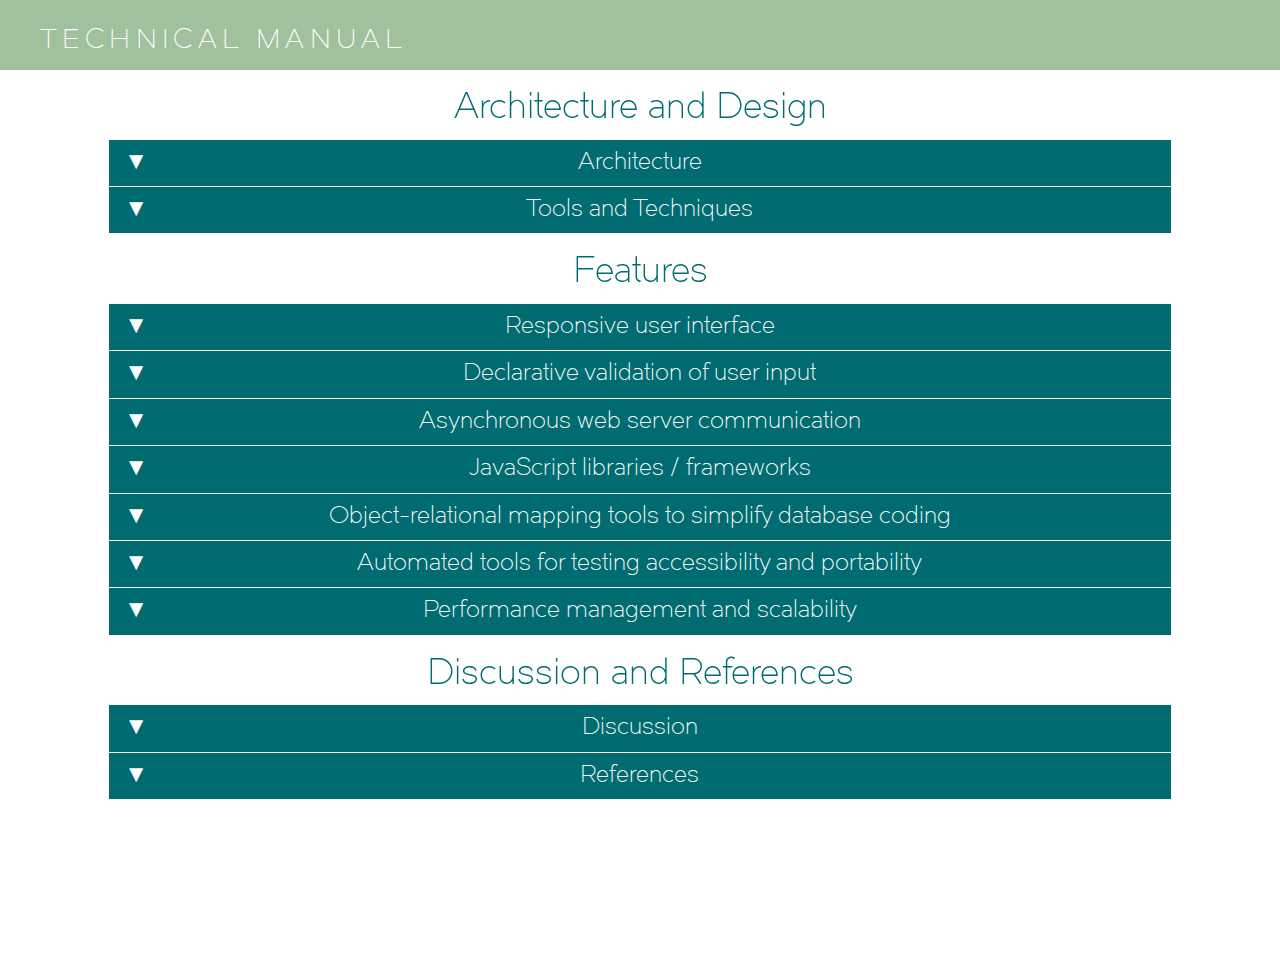
==== commit 1ca5ad27: "Performance management" ====
--- a/manual/index.html
+++ b/manual/index.html
@@ -23,9 +23,11 @@
 		<link rel="stylesheet" href="css/font-awesome.min.css">
 		<link rel="stylesheet" href="css/style_dropdown.css">
 		<link rel="stylesheet" href="css/bootstrap.min.css" />
+		<link rel="stylesheet" href="css/prism.min.css" />
 		<script src="js/jquery-2.1.1.min.js" type="text/javascript"></script>
 		<script src="js/jquery.fs.shifter.js"></script>
 		<script src="js/jquery-ui.min.js" type="text/javascript"></script>
+		<script src="js/prism.min.js" type="text/javascript"></script>
 		<script src="js/jquery.magnific-popup.min.js" type="text/javascript"></script>
 		
 		<style>
@@ -136,6 +138,112 @@
 					            			</div>
 					            			<!-- END STEP -->
 
+					            			
+
+					            			
+
+					            			<!-- STEP -->
+					            			<div class="row step">
+					            				<div class="col-sm-6 col-xs-12">
+					            					<div class="step_container row">
+					            						<div class="step_number col-sm-2 col-xs-12">
+							            					1
+						            					</div>
+						            					<div class="step_desc col-sm-10 col-xs-12">
+						            						<p>Inside the web application main folder there are 3 folders, which contains the controllers, models and views. </p>
+						            					</div>
+					            					</div>
+					            				</div>
+					            				<div class="col-sm-6 col-xs-12">
+					            					<div class="step_container row">
+					            						<div class="step_number col-sm-2 col-xs-12">
+							            					2
+						            					</div>
+						            					<div class="step_desc col-sm-10 col-xs-12">
+						            						<p>Inside de views folders has been created Two folders one of them content the segments of the web interface that are used across the whole application like the footer, header and navigation. </p>
+						            					</div>
+					            					</div>
+					            				</div>
+					            			</div>
+					            			<!-- END STEP -->
+
+					            			<!-- STEP -->
+					            			<div class="row step">
+					            				<div class="col-sm-6 col-xs-12">
+					            					<div class="step_container row">
+					            						<div class="step_number col-sm-2 col-xs-12">
+							            					3
+						            					</div>
+						            					<div class="step_desc col-sm-10 col-xs-12">
+						            						<p>Inside the pages folder some other files with complement the templates but are more specific interfaces like login or register.  </p>
+						            					</div>
+					            					</div>
+					            				</div>
+					            				<div class="col-sm-6 col-xs-12">
+					            					<div class="step_container row">
+					            						<div class="step_number col-sm-2 col-xs-12">
+							            					4
+						            					</div>
+						            					<div class="step_desc col-sm-10 col-xs-12">
+						            						<p>These files contain html code and some php fragments used to display data, which is passed as a parameter by the controllers. </p>
+						            					</div>
+					            					</div>
+					            				</div>
+					            			</div>
+					            			<!-- END STEP -->
+
+					            			
+
+					            			<!-- STEP -->
+					            			<div class="row step">
+					            				<div class="col-sm-6 col-xs-12">
+					            					<div class="step_container row">
+					            						<div class="step_number col-sm-2 col-xs-12">
+							            					5
+						            					</div>
+						            					<div class="step_desc col-sm-10 col-xs-12">
+						            						<p>Inside the classes defined as models, Active record technology is used to interact with the database. It could be used to fetch, update, delete or insert data.  </p>
+						            					</div>
+					            					</div>
+					            				</div>
+					            				<div class="col-sm-6 col-xs-12">
+					            					<div class="step_container row">
+					            						<div class="step_number col-sm-2 col-xs-12">
+							            					6
+						            					</div>
+						            					<div class="step_desc col-sm-10 col-xs-12">
+						            						<p>Inside the classes defined as controllers some helpers and libraries are used. For example session, encryption and url helpers are used. Applications models are loaded and used as well. </p>
+						            					</div>
+					            					</div>
+					            				</div>
+					            			</div>
+					            			<!-- END STEP -->
+
+					            			<!-- STEP -->
+					            			<div class="row step">
+					            				<div class="col-sm-6 col-xs-12">
+					            					<div class="step_container row">
+					            						<div class="step_number col-sm-2 col-xs-12">
+							            					7
+						            					</div>
+						            					<div class="step_desc col-sm-10 col-xs-12">
+						            						<p>Views are summoned depending of the logic defined inside the controller.   </p>
+						            					</div>
+					            					</div>
+					            				</div>
+					            				<div class="col-sm-6 col-xs-12">
+					            					<div class="step_container row">
+					            						<div class="step_number col-sm-2 col-xs-12">
+							            					8
+						            					</div>
+						            					<div class="step_desc col-sm-10 col-xs-12">
+						            						<p>Some data is passed to the views as parameters. </p>
+						            					</div>
+					            					</div>
+					            				</div>
+					            			</div>
+					            			<!-- END STEP -->
+
 					            			<!-- STEP -->
 					            			<div class="row step">
 					            				<div class="col-sm-4 col-xs-12 ">
@@ -154,110 +262,6 @@
 					            						
 				            						<P>As a very important point, for a successful MVC-based application, the development team needs to define coding rules to keep code tidy and in the correct locations (Pitt, 2012).</p>
 					            					
-					            				</div>
-					            			</div>
-					            			<!-- END STEP -->
-
-					            			
-
-					            			<!-- STEP -->
-					            			<div class="row step">
-					            				<div class="col-sm-6 col-xs-12">
-					            					<div class="step_container row">
-					            						<div class="step_number col-sm-2 col-xs-12">
-							            					1
-						            					</div>
-						            					<div class="step_desc col-sm-10 col-xs-12">
-						            						<p>Inside the web application main folder there are 3 folders, which contains the controllers, models and views. </p>
-						            					</div>
-					            					</div>
-					            				</div>
-					            				<div class="col-sm-6 col-xs-12">
-					            					<div class="step_container row">
-					            						<div class="step_number col-sm-2 col-xs-12">
-							            					2
-						            					</div>
-						            					<div class="step_desc col-sm-10 col-xs-12">
-						            						<p>Inside de views folders has been created 2 folders one of them content the segments of the web interface that are used across the whole application like the footer, header and navigation. </p>
-						            					</div>
-					            					</div>
-					            				</div>
-					            			</div>
-					            			<!-- END STEP -->
-
-					            			<!-- STEP -->
-					            			<div class="row step">
-					            				<div class="col-sm-6 col-xs-12">
-					            					<div class="step_container row">
-					            						<div class="step_number col-sm-2 col-xs-12">
-							            					3
-						            					</div>
-						            					<div class="step_desc col-sm-10 col-xs-12">
-						            						<p>Inside the pages folder some other files with complement the templates but are more specific interfaces like login or register.  </p>
-						            					</div>
-					            					</div>
-					            				</div>
-					            				<div class="col-sm-6 col-xs-12">
-					            					<div class="step_container row">
-					            						<div class="step_number col-sm-2 col-xs-12">
-							            					4
-						            					</div>
-						            					<div class="step_desc col-sm-10 col-xs-12">
-						            						<p>These files contain html code and some php fragments used to display data, which is passed as a parameter by the controllers. </p>
-						            					</div>
-					            					</div>
-					            				</div>
-					            			</div>
-					            			<!-- END STEP -->
-
-					            			
-
-					            			<!-- STEP -->
-					            			<div class="row step">
-					            				<div class="col-sm-6 col-xs-12">
-					            					<div class="step_container row">
-					            						<div class="step_number col-sm-2 col-xs-12">
-							            					5
-						            					</div>
-						            					<div class="step_desc col-sm-10 col-xs-12">
-						            						<p>Inside the classes defined as models, Active record technology is used to interact with the database. It could be used to fetch, update, delete or insert data.  </p>
-						            					</div>
-					            					</div>
-					            				</div>
-					            				<div class="col-sm-6 col-xs-12">
-					            					<div class="step_container row">
-					            						<div class="step_number col-sm-2 col-xs-12">
-							            					6
-						            					</div>
-						            					<div class="step_desc col-sm-10 col-xs-12">
-						            						<p>Inside the classes defined as controllers some helpers and libraries are used. For example session, encryption and url helpers are used. Applications models are loaded and used as well. </p>
-						            					</div>
-					            					</div>
-					            				</div>
-					            			</div>
-					            			<!-- END STEP -->
-
-					            			<!-- STEP -->
-					            			<div class="row step">
-					            				<div class="col-sm-6 col-xs-12">
-					            					<div class="step_container row">
-					            						<div class="step_number col-sm-2 col-xs-12">
-							            					7
-						            					</div>
-						            					<div class="step_desc col-sm-10 col-xs-12">
-						            						<p>Views are summoned depending of the logic defined inside the controller.   </p>
-						            					</div>
-					            					</div>
-					            				</div>
-					            				<div class="col-sm-6 col-xs-12">
-					            					<div class="step_container row">
-					            						<div class="step_number col-sm-2 col-xs-12">
-							            					8
-						            					</div>
-						            					<div class="step_desc col-sm-10 col-xs-12">
-						            						<p>Some data is passed to the views as parameters. </p>
-						            					</div>
-					            					</div>
 					            				</div>
 					            			</div>
 					            			<!-- END STEP -->
@@ -356,20 +360,29 @@
 						            						1
 						            					</div>
 						            					<div class="step_desc col-sm-10 col-xs-12">
-						            						<p>Bootstrap css main selectors are container and row and it is possible to mix them with our own css selectors.</p>
+						            						<p>As we mentioned before we used bootstrap to build a responsive user interface.</p>
+						            						<p>Bootstrap css main selectors are <i>container</i> and <i>row</i> and it is possible to mix them with our own css selectors.</p>
+						            						<p>This framework use <b>media queries</b> and <b>relative positioning techniques</b> to build the web page layout.</p>
+						            						
 						            					</div>
 					            					</div>
 					            				</div>
 					            				<div class="col-sm-8 col-xs-12 ">
+					            					<p class="file_name"><b>application/views/templates/header.php line 104</b></p>
 					            					<pre>
-					            						<code class="language-html" data-lang="html">
-					            							<div> echo </div>	
-
-					            							<span class="nt">&lt;div</span> <span class="na">class=</span><span class="s">"btn-group"</span> <span class="na">role=</span><span class="s">"group"</span> <span class="na">aria-label=</span><span class="s">"..."</span><span class="nt">&gt;</span>
-														  <span class="nt">&lt;button</span> <span class="na">type=</span><span class="s">"button"</span> <span class="na">class=</span><span class="s">"btn btn-default"</span><span class="nt">&gt;</span>Left<span class="nt">&lt;/button&gt;</span>
-														  <span class="nt">&lt;button</span> <span class="na">type=</span><span class="s">"button"</span> <span class="na">class=</span><span class="s">"btn btn-default"</span><span class="nt">&gt;</span>Middle<span class="nt">&lt;/button&gt;</span>
-														  <span class="nt">&lt;button</span> <span class="na">type=</span><span class="s">"button"</span> <span class="na">class=</span><span class="s">"btn btn-default"</span><span class="nt">&gt;</span>Right<span class="nt">&lt;/button&gt;</span>
-															<span class="nt">&lt;/div&gt;</span>
+					            						<code class="language-markup" data-start="104">
+&lt;div class=&quot;container fixed-quiz-elements&quot;&gt;
+	&lt;div class=&quot;row&quot;&gt;
+		&lt;div class=&quot;col-sm-3 col-xs-4 text-right timer_container&quot;&gt;
+			&lt;p&gt;&lt;span class=&quot; hidden-xs&quot;&gt;TIMER&lt;/span&gt; &lt;span class=&quot;timer&quot;&gt;&lt;/span&gt;&lt;/p&gt;
+		&lt;/div&gt;
+		&lt;div class=&quot;col-sm-9 col-xs-8 text-right quick_nav&quot;&gt;
+			&lt;nav class =&#39;quick_nav_inner&#39;&gt;
+				...
+			&lt;/nav&gt;
+		&lt;/div&gt;
+	&lt;/div&gt;
+&lt;/div&gt;
 														</code>			
 													</pre>
 					            				</div>
@@ -379,83 +392,29 @@
 
 					            			<!-- STEP -->
 					            			<div class="row step">
-					            				<div class="col-sm-5 col-xs-12">
+					            				<div class="col-sm-6 col-xs-12">
 					            					<div class="step_container row">
 						            					<div class="step_number col-sm-2 col-xs-12">
 						            						2
 						            					</div>
 						            					<div class="step_desc col-sm-10 col-xs-12">
-						            						<p>Once this window is open, a list of the previous created subjects will appear.</p>
-						            					</div>
-					            					</div>
-					            				</div>
-					            				<div class="col-sm-5 col-xs-12 ">
-					            					<div class="image_container text-center">
-					            						<a class="thumb_link" href="img/subject/admin_subject.jpg">
-					            							<img class="img-responsive" src="img/subject/admin_subject_thumb.jpg" alt="Admin Menu" title="Admin Menu" />
-					            							<div class="expand"></div>
-					            						</a>
-					            						<p>DESKTOP</p>
-					            					</div>
-					            				</div>
-					            				<div class="col-sm-2 col-xs-12 ">
-					            					<div class="image_container text-center">
-					            						<a class="thumb_link" href="img/subject/admin_subject_mobile.jpg">
-					            							<img class="img-responsive" src="img/subject/admin_subject_mobile_thumb.jpg" alt="Admin Menu" title="Admin Menu" />
-					            							<div class="expand"></div>
-					            						</a>
-					            					</div>
-					            					<p>MOBILE</p>
-					            				</div>
-					            			</div>
-					            			<!-- END STEP -->
-
-					            			<!-- STEP -->
-					            			<div class="row step">
-					            				<div class="col-sm-5 col-xs-12">
+						            						<p>These selectors has been used across the whole views' files in combination with some others like <i>col-lg-* col-md-* col-sm-* col-xs-*</i> which allow us to set the position of an element in an easy and quick way, and taking into account the device where this element will be displayed.  </p>
+						            						<p>Bootstrap </p>
+						            					</div>
+					            					</div>
+					            				</div>
+					            				<div class="col-sm-6 col-xs-12">
 					            					<div class="step_container row">
 						            					<div class="step_number col-sm-2 col-xs-12">
 						            						3
 						            					</div>
 						            					<div class="step_desc col-sm-10 col-xs-12">
-						            						<p>At the bottom of it a text box will be available to type the new subject's name.</p>
-						            						<p>Provide the name of the new subject and save your changes clicking on the bottom below this section.</p>
-						            					</div>
-					            					</div>
-					            				</div>
-					            				<div class="col-sm-5 col-xs-12 ">
-					            					<div class="image_container text-center">
-					            						<a class="thumb_link" href="img/subject/admin_subject.jpg">
-					            							<img class="img-responsive" src="img/subject/admin_subject_add_thumb.jpg" alt="Add Subject" title="Add Subject" />
-					            							<div class="expand"></div>
-					            						</a>
-					            						<p>DESKTOP</p>
-					            					</div>
-					            				</div>
-					            				<div class="col-sm-2 col-xs-12 ">
-					            					<div class="image_container text-center">
-					            						<a class="thumb_link" href="img/subject/admin_subject_mobile.jpg">
-					            							<img class="img-responsive" src="img/subject/admin_subject_add_mobile_thumb.jpg" alt="Add Subject Mobile" title="Add Subject Mobile" />
-					            							<div class="expand"></div>
-					            						</a>
-					            					</div>
-					            					<p>MOBILE</p>
-					            				</div>
-					            			</div>
-					            			<!-- END STEP -->
-
-					            			<!-- STEP -->
-					            			<div class="row step">
-					            				<div class="col-sm-12 col-xs-12">
-					            					<div class="step_container row">
-						            					<div class="step_number col-sm-2 col-xs-12">
-						            						4
-						            					</div>
-						            					<div class="step_desc col-sm-10 col-xs-12">
-						            						<p>If everything went ok, the new subject should be displayed as part of the subject's list, otherwise the system will let you know what happened.</p>
-						            					</div>
-					            					</div>
-					            				</div>
+						            						<p>Bootstrap uses a column layout and a set of prefixes (lg, md, sm or xs) to determine the style (number of columns) of a control depending of the viewport of the device where the webpage is displayed. Selectors with lg are applied in desktop devices (>= 1200px), md to medium devices(>= 992px), sm to Tablets and small devices(>=768) and xs for phones or extra small devices (<768px). </p>
+						            					</div>
+					            					</div>
+					            				</div>
+
+
 					            				
 					            			</div>
 					            			<!-- END STEP -->
@@ -479,27 +438,19 @@
 						            						1
 						            					</div>
 						            					<div class="step_desc col-sm-10 col-xs-12">
-						            						<p>Open the menu and click on the "Create Quiz" option or if you are at home page click on the option with the same name.</p>
-						            					</div>
-					            					</div>
-					            				</div>
-					            				<div class="col-sm-5 col-xs-12 ">
-					            					<div class="image_container text-center">
-					            						<a class="thumb_link" href="img/admin_menu1.jpg">
-					            							<img class="img-responsive" src="img/admin_menu1_thumb.jpg" alt="Create Subject" title="Create Subject" />
-					            							<div class="expand"></div>
-					            						</a>
-					            						<p>DESKTOP</p>
-					            					</div>
-					            				</div>
-					            				<div class="col-sm-2 col-xs-12 ">
-					            					<div class="image_container text-center">
-					            						<a class="thumb_link" href="img/admin_menu_mobile.jpg">
-					            							<img class="img-responsive" src="img/admin_menu_mobile_thumb.jpg" alt="Admin Menu" title="Admin Menu" />
-					            							<div class="expand"></div>
-					            						</a>
-					            						<P>MOBILE</p>
-					            					</div>
+						            						<p>CodeIgniter provides a library to validate  users' input. To be able to use it is neccesary to load it. </p>
+						            					</div>
+					            					</div>
+					            				</div>
+					            				<div class="col-sm-7 col-xs-12 ">
+					            					<p class="file_name"><b>application/controllers/users.php line 7 </b></p>
+					            					<pre>
+					            						<code class="language-php" data-start="7">
+//load validation library
+$this-&gt;load-&gt;library(&#39;form_validation&#39;);
+														</code>			
+													</pre>
+
 					            				</div>
 					            			</div>
 					            			<!-- END STEP -->
@@ -512,27 +463,28 @@
 						            						2
 						            					</div>
 						            					<div class="step_desc col-sm-10 col-xs-12">
-						            						<p>Once this window is open, a list of the previous created test will appear. Quizzes details can be requested clicking on the "details" link. </p>
-						            					</div>
-					            					</div>
-					            				</div>
-					            				<div class="col-sm-5 col-xs-12 ">
-					            					<div class="image_container text-center">
-					            						<a class="thumb_link" href="img/quiz/admin_quizzes3.jpg">
-					            							<img class="img-responsive" src="img/quiz/admin_quizzes3_thumb.jpg" alt="Quiz List" title="Quiz List" />
-					            							<div class="expand"></div>
-					            						</a>
-					            						<p>DESKTOP</p>
-					            					</div>
-					            				</div>
-					            				<div class="col-sm-2 col-xs-12 ">
-					            					<div class="image_container text-center">
-					            						<a class="thumb_link" href="img/quiz/admin_quizzes2_mobile.jpg">
-					            							<img class="img-responsive" src="img/quiz/admin_quizzes2_mobile_thumb.jpg" alt="Quiz List Mobile" title="Quiz List Mobile" />
-					            							<div class="expand"></div>
-					            						</a>
-					            						<P>MOBILE</p>
-					            					</div>
+						            						<p>Once the library has been loaded the validation details need to be provided as a parameters . The following code block shows an example of this feature. This code belongs to the controllet that handle the registration request. </p>
+						            					</div>
+					            					</div>
+					            				</div>
+					            				<div class="col-sm-7 col-xs-12 ">
+					            					<p class="file_name"><b>application/controllers/users.php line19</b></p>
+					            					
+													<pre>
+					            						<code class="language-php" data-start="19">
+ /**
+ * Validating user input
+ */
+ if($_POST){
+	$this-&gt;form_validation-&gt;set_rules(&#39;first_name&#39;, &#39;First Name&#39;, &#39;trim|required|max_length[50]|xss_clean&#39;);
+	$this-&gt;form_validation-&gt;set_rules(&#39;family_name&#39;, &#39;Family Name&#39;, &#39;trim|required|max_length[50]|xss_clean&#39;);
+	$this-&gt;form_validation-&gt;set_rules(&#39;email&#39;, &#39;Email&#39;, &#39;trim|required&#39;);
+	$this-&gt;form_validation-&gt;set_rules(&#39;password&#39;, &#39;Password&#39;, &#39;trim|required|min_length[8]&#39;);
+	$this-&gt;form_validation-&gt;set_rules(&#39;password_confirm&#39;, &#39;Password&#39;, &#39;trim&#39;);
+	$this-&gt;form_validation-&gt;set_rules(&#39;dd_register&#39;, &#39;Subject&#39;, &#39;trim|required&#39;);
+			
+														</code>			
+													</pre>
 					            				</div>
 					            			</div>
 					            			<!-- END STEP -->
@@ -545,48 +497,27 @@
 						            						3
 						            					</div>
 						            					<div class="step_desc col-sm-10 col-xs-12">
-						            						<p>At the bottom of it an "Add Quiz" button will be available. Click on it.</p>
-						            						<p>A new section within the page will be opened. Provide the details of the new subject and save your changes clicking on the bottom below this section.</p>
-						            					</div>
-					            					</div>
-					            				</div>
-					            				<div class="col-sm-5 col-xs-12 ">
-					            					<div class="image_container text-center">
-					            						<a class="thumb_link" href="img/quiz/admin_quizzes2.jpg">
-					            							<img class="img-responsive" src="img/quiz/admin_quizzes2_thumb.jpg" alt="Adding Quiz" title="Adding Quiz" />
-					            							<div class="expand"></div>
-					            						</a>
-					            						<p>DESKTOP</p>
-					            					</div>
-					            				</div>
-					            				<div class="col-sm-2 col-xs-12 ">
-					            					<div class="image_container text-center">
-					            						<a class="thumb_link" href="img/quiz/admin_quizzes3_mobile.jpg">
-					            							<img class="img-responsive" src="img/quiz/admin_quizzes3_mobile_thumb.jpg" alt="Adding Quiz Mobile" title="Adding Quiz Mobile" />
-					            							<div class="expand"></div>
-					            						</a>
-					            						<P>MOBILE</p>
-					            					</div>
-					            				</div>
-					            			</div>
-					            			<!-- END STEP -->
-
-					            			<!-- STEP -->
-					            			<div class="row step">
-					            				<div class="col-sm-12 col-xs-12">
-					            					<div class="step_container row">
-						            					<div class="step_number col-sm-2 col-xs-12">
-						            						4
-						            					</div>
-						            					<div class="step_desc col-sm-10 col-xs-12">
-						            						<p>If everything went ok, the new quiz should be displayed as part of the quizzes' list, otherwise the system will let you know what happened. </p>
-						            					</div>
-					            					</div>
-					            				</div>
-					            				
-					            			</div>
-					            			<!-- END STEP -->
-
+						            						<p>Another validation which checks whether the user already exists in the database is performed before store user's data .</p>
+						            					</div>
+					            					</div>
+					            				</div>
+					            				<div class="col-sm-7 col-xs-12 ">
+					            					<p class="file_name"><b>application/controllers/users.php line 50</b></p>
+					            					
+													<pre>
+					            						<code class="language-php" data-start="19">
+/**
+ * check the database to see if the user already exists
+ */
+ if($this-&gt;users_model-&gt;check_duplicate_email($user_detail[&#39;sEmail&#39;])){
+ 	$reg_errors[] = &quot;This user appear to already exist in our database&quot;;
+ }
+			
+														</code>			
+													</pre>
+					            				</div>
+					            			</div>
+					            			<!-- END STEP -->
 
 					            		</div>	
 					            		<!-- END TAB -->
@@ -597,33 +528,97 @@
 					            		<div class="steps_container">
 					            			<!-- STEP -->
 					            			<div class="row step">
+					            				<div class="col-sm-12 col-xs-12">
+					            					<div class="step_container row">
+						            					<div class="step_desc col-sm-12 col-xs-12">
+						            						<p>For this coursework we execute Asynchronous  requests to the server to update data and  retrieve information. AJAX was implemented using javascript library jQuery(). </p>
+						            					</div>
+					            					</div>
+					            				</div>
+					            			</div>
+					            			<!-- END STEP -->
+
+					            			<!-- STEP -->
+					            			<div class="row step">
 					            				<div class="col-sm-5 col-xs-12">
 					            					<div class="step_container row">
 						            					<div class="step_number col-sm-2 col-xs-12">
 						            						1
 						            					</div>
 						            					<div class="step_desc col-sm-10 col-xs-12">
-						            						<p>Open the menu and click on the "Adding Questions" option or if you are at home page click on the option with the same name.</p>
-						            					</div>
-					            					</div>
-					            				</div>
-					            				<div class="col-sm-5 col-xs-12 ">
-					            					<div class="image_container text-center">
-					            						<a class="thumb_link" href="img/admin_menu1.jpg">
-					            							<img class="img-responsive" src="img/admin_menu1_thumb.jpg" alt="Create Subject" title="Create Subject" />
-					            							<div class="expand"></div>
-					            						</a>
-					            						<p>DESKTOP</p>
-					            					</div>
-					            				</div>
-					            				<div class="col-sm-2 col-xs-12 ">
-					            					<div class="image_container text-center">
-					            						<a class="thumb_link" href="img/admin_menu_mobile.jpg">
-					            							<img class="img-responsive" src="img/admin_menu_mobile_thumb.jpg" alt="Admin Menu" title="Admin Menu" />
-					            							<div class="expand"></div>
-					            						</a>
-					            						<P>MOBILE</p>
-					            					</div>
+						            						<p>A clear example of this is when an administrator requests a quiz or question's details. The information should be displayed inside a modal but this data is fetched from the server without refreshing the whole page. The following code shows how we do this.</p>
+
+						            						<p>This method handles the click event of the Details link. Gets the id of the question and this data is sent to the server. The response is handled and inserted inside the modal which is diaplayed afterwards.</p>
+
+						            						<p>Note that these sintaxis is different from the common one  becouse some of this elements are inserted dinamically into the page. This method handles the click the event of every element that matches the selector even if it is added after the page has been loaded.</p>
+
+						            					</div>
+					            					</div>
+					            				</div>
+					            				<div class="col-sm-7 col-xs-12 ">
+					            					<p class="file_name"><b>assets/js/controls.js line 159</b></p>
+					            					
+													<pre>
+					            						<code class="language-javascript" data-start="19">
+$(document).on(&quot;click&quot;,&quot;.question_detail&quot;,function(){
+	var questionid = $(this).data(&#39;questionid&#39;);
+	var modaltitle = $(this).data(&#39;modaltitle&#39;);
+	$.ajax({
+		url: &quot;question_detail&quot;, 
+            async: false,
+            type: &quot;POST&quot;, 
+            dataType: &quot;html&quot;,
+            data: {
+            	id:questionid
+        	},
+        success: function(data) {
+            //data is the html of the page where the request is made.
+            $(&#39;#modal_global .modal-body&#39;).html(data);
+            $(&#39;#modal_global .modal-title&#39;).text(modaltitle);
+            $(&#39;#modal_global&#39;).modal(&#39;show&#39;); 
+        }
+	});
+	
+});
+			
+														</code>			
+													</pre>
+					            				</div>
+					            			</div>
+					            			<div class="row step">
+					            				<div class="col-sm-5 col-xs-12">
+					            					<div class="step_container row">
+					            						<div class="step_number col-sm-2 col-xs-12">
+						            						1.1
+						            					</div>
+						            					<div class="step_desc col-sm-10 col-xs-12">
+						            						<p>The controller's method that handles this ajax request.</p>
+						            						<p>This function fetches the question details from the database and pass this data to a view which handles this data. This view is the data that is retuned to the ajax request.</p>
+
+						            					</div>
+					            					</div>
+					            				</div>
+					            				<div class="col-sm-7 col-xs-12 ">
+					            					<p class="file_name"><b>application/controllers/admin.php line 204</b></p>
+					            					
+													<pre>
+					            						<code class="language-php" data-start="19">
+public function question_detail() {
+	if (isset($_POST) &amp;&amp; isset($_POST[&#39;id&#39;])) {
+		$this-&gt;checkSession();
+		$question_id = $_POST[&#39;id&#39;];
+
+		//We need to get question details here
+		$this-&gt;load-&gt;model(&#39;question_model&#39;);
+		$questionData = $this -&gt; question_model -&gt; questionDetail($question_id);
+
+		$data[&#39;questionData&#39;] = $questionData;
+		$this -&gt; load -&gt; view(&#39;pages/admin_question_detail&#39;, $data);
+	}
+}
+			
+														</code>			
+													</pre>
 					            				</div>
 					            			</div>
 					            			<!-- END STEP -->
@@ -636,29 +631,34 @@
 						            						2
 						            					</div>
 						            					<div class="step_desc col-sm-10 col-xs-12">
-						            						<p>Once this window is open, a list of the previous created questions will appear and at the top of it a select control will let you filter the questions per subject.</p>
-
-						            						<p>Question's anwers can be browsed clicking in the "Details" link.</p>
-						            					</div>
-					            					</div>
-					            				</div>
-					            				<div class="col-sm-5 col-xs-12 ">
-					            					<div class="image_container text-center">
-					            						<a class="thumb_link" href="img/questions/admin_question4.png">
-					            							<img class="img-responsive" src="img/questions/admin_question4_thumb.png" alt="Create Subject" title="Create Subject" />
-					            							<div class="expand"></div>
-					            						</a>
-					            						<p>DESKTOP</p>
-					            					</div>
-					            				</div>
-					            				<div class="col-sm-2 col-xs-12 ">
-					            					<div class="image_container text-center">
-					            						<a class="thumb_link" href="img/questions/admin_question1_mobile.jpg">
-					            							<img class="img-responsive" src="img/questions/admin_question1_mobile_thumb.jpg" alt="Admin Menu" title="Admin Menu" />
-					            							<div class="expand"></div>
-					            						</a>
-					            						<P>MOBILE</p>
-					            					</div>
+						            						<p>Another feature that uses AJAX is the section where a user answer a quiz. The countdown is stored as a part of the user's session; this data is updated using Ajax. In addition when a user selects an answer this data is sent to the server and stored within the users session as well. We did this to keep record of the users data even if the page is refreshed. If the page is refreshed the last status can be recovered (countdown and answers).</p>
+						            					</div>
+					            					</div>
+					            				</div>
+					            				<div class="col-sm-7 col-xs-12 ">
+					            					<p class="file_name"><b>assets/js/controls.js line 343</b></p>
+					            					
+													<pre>
+					            						<code class="language-javscript" data-start="19">
+setInterval(function(){
+  	duration = moment.duration(duration - interval, &#39;milliseconds&#39;);
+    $(&#39;#test_form&#39;).attr(&#39;data-current&#39;,duration._milliseconds);
+    $.ajax({
+		url: &quot;timer&quot;, 
+            async: false,
+            type: &quot;POST&quot;, 
+            dataType: &quot;html&quot;,
+            data: {
+            	duration:duration._milliseconds
+        	},
+        success: function(data) {
+           $(&#39;.timer_container .timer&#39;).text(duration.hours()   &quot;:&quot;   duration.minutes()   &quot;:&quot;   duration.seconds());
+        }
+	});
+}, interval); 
+			
+														</code>			
+													</pre>
 					            				</div>
 					            			</div>
 					            			<!-- END STEP -->
@@ -668,138 +668,184 @@
 					            				<div class="col-sm-5 col-xs-12">
 					            					<div class="step_container row">
 						            					<div class="step_number col-sm-2 col-xs-12">
-						            						3
-						            					</div>
-						            					<div class="step_desc col-sm-10 col-xs-12">
-						            						<p>At the bottom of this list an "Add Quiz" button will be available. Click on it, and a new section within the page will be opened. It is possible to cancel this action clicking on the red bottom ad the top of the section.</p>
-						            					</div>
-					            					</div>
-					            				</div>
-					            				<div class="col-sm-5 col-xs-12 ">
-					            					<div class="image_container text-center">
-					            						<a class="thumb_link" href="img/questions/admin_question1.png">
-					            							<img class="img-responsive" src="img/questions/admin_question1_thumb.png" alt="Create Subject" title="Create Subject" />
-					            							<div class="expand"></div>
-					            						</a>
-					            						<p>DESKTOP</p>
-					            					</div>
-					            				</div>
-					            				<div class="col-sm-2 col-xs-12 ">
-					            					<div class="image_container text-center">
-					            						<a class="thumb_link" href="img/questions/admin_question2_mobile.jpg">
-					            							<img class="img-responsive" src="img/questions/admin_question2_mobile_thumb.jpg" alt="Admin Menu" title="Admin Menu" />
-					            							<div class="expand"></div>
-					            						</a>
-					            						<P>MOBILE</p>
-					            					</div>
-					            				</div>
-					            			</div>
-					            			<!-- END STEP -->
-
-					            			<!-- STEP -->
-					            			<div class="row step">
-					            				<div class="col-sm-5 col-xs-12">
-					            					<div class="step_container row">
-						            					<div class="step_number col-sm-2 col-xs-12">
-						            						4
-						            					</div>
-						            					<div class="step_desc col-sm-10 col-xs-12">
-						            						<p>Provide new question's details including the answers.You can add as many answers per question as you want but is mandatory to define the one which is correct. Answers deletion before saving is allowed.</p>
-						            					</div>
-					            					</div>
-					            				</div>
-					            				<div class="col-sm-5 col-xs-12 ">
-					            					<div class="image_container text-center">
-					            						<a class="thumb_link" href="img/questions/admin_question2.png">
-					            							<img class="img-responsive" src="img/questions/admin_question2_thumb.png" alt="Create Subject" title="Create Subject" />
-					            							<div class="expand"></div>
-					            						</a>
-					            						<p>DESKTOP</p>
-					            					</div>
-					            				</div>
-					            				<div class="col-sm-2 col-xs-12 ">
-					            					<div class="image_container text-center">
-					            						<a class="thumb_link" href="img/questions/admin_question3_mobile.jpg">
-					            							<img class="img-responsive" src="img/questions/admin_question3_mobile_thumb.jpg" alt="Admin Menu" title="Admin Menu" />
-					            							<div class="expand"></div>
-					            						</a>
-					            						<P>MOBILE</p>
-					            					</div>
-					            				</div>
-					            			</div>
-					            			<!-- END STEP -->
-
-					            			<!-- STEP -->
-					            			<div class="row step">
-					            				<div class="col-sm-5 col-xs-12">
-					            					<div class="step_container row">
-						            					<div class="step_number col-sm-2 col-xs-12">
-						            						5
-						            					</div>
-						            					<div class="step_desc col-sm-10 col-xs-12">
-						            						<p>To add a new possible answer click on the "Add Answer" button, a text area will appear. Type the answer's content and click on the "OK" button to add it. </p><p>To select the correct answer click on one of the possible answers and the control located at the left side of the text will get filled indicating that this question has been selected as the correct one.</p>
-						            					</div>
-					            					</div>
-					            				</div>
-					            				<div class="col-sm-5 col-xs-12 ">
-					            					<div class="image_container text-center">
-					            						<a class="thumb_link" href="img/questions/admin_question3.png">
-					            							<img class="img-responsive" src="img/questions/admin_question3_thumb.png" alt="Create Subject" title="Create Subject" />
-					            							<div class="expand"></div>
-					            						</a>
-					            						<p>DESKTOP</p>
-					            					</div>
-					            				</div>
-					            				<div class="col-sm-2 col-xs-12 ">
-					            					<div class="image_container text-center">
-					            						<a class="thumb_link" href="img/questions/admin_question4_mobile.jpg">
-					            							<img class="img-responsive" src="img/questions/admin_question4_mobile_thumb.jpg" alt="Admin Menu" title="Admin Menu" />
-					            							<div class="expand"></div>
-					            						</a>
-					            						<P>MOBILE</p>
-					            					</div>
-					            				</div>
-					            			</div>
-					            			<!-- END STEP -->
-
-					            			<!-- STEP -->
-					            			<div class="row step">
-					            				<div class="col-sm-12 col-xs-12">
-					            					<div class="step_container row">
-						            					<div class="step_number col-sm-2 col-xs-12">
-						            						6
-						            					</div>
-						            					<div class="step_desc col-sm-10 col-xs-12">
-						            						<p>Once the information for the new question has been captured save your changes clicking on the botton located below this section.</p>
-						            					</div>
-					            					</div>
-					            				</div>
-					            			</div>
-					            			<!-- END STEP -->
-
-					            			<!-- STEP -->
-					            			<div class="row step">
-					            				<div class="col-sm-12 col-xs-12">
-					            					<div class="step_container row">
-						            					<div class="step_number col-sm-2 col-xs-12">
-						            						7
-						            					</div>
-						            					<div class="step_desc col-sm-10 col-xs-12">
-						            						<p>If everything went ok, the new subject should be displayed as part of the subject's list, otherwise the system will let you know what happened.</p>
-						            					</div>
-					            					</div>
-					            				</div>
-					            				
-					            			</div>
-					            			<!-- END STEP -->
-
-
+						            						2.1
+						            					</div>
+						            					<div class="step_desc col-sm-10 col-xs-12">
+						            						<p>The controller's method that handles this ajax request.</p>
+						            					</div>
+					            					</div>
+					            				</div>
+					            				<div class="col-sm-7 col-xs-12 ">
+					            					<p class="file_name"><b>application/controllers/quiz.php line 101</b></p>
+					            					
+													<pre>
+					            						<code class="language-php" data-start="19">
+//updates session timer
+public function timer(){
+	if(isset($_POST[&#39;duration&#39;])){
+		$this-&gt;session-&gt;set_userdata(&#39;timer&#39;,$_POST[&#39;duration&#39;]);
+	}
+}
+			
+														</code>			
+													</pre>
+					            				</div>
+					            			</div>
+					            			<!-- END STEP -->
 					            		</div>
 					            		<!-- END TAB -->
 
 
 					            		<!-- TAB -->	
 					            		<h3>JavaScript libraries / frameworks</h3>
+					            		<div class="steps_container">
+
+					            				<!-- STEP -->
+						            			<div class="row step">
+						            				<div class="col-sm-12 col-xs-12">
+						            					<div class="step_container row">
+							            					
+							            					<div class="step_desc col-sm-12 col-xs-12">
+							            						<p>jQuery is the main JavaScript framework used for this task. It was used to implement Ajax and manipulate DOM to enhance UI interactivity. All javascript code that we created is contained inside the file <b>assets/js/controls.js</b>.  </p>
+							            					</div>
+						            					</div>
+						            				</div>
+						            			</div>
+						            			<!-- END STEP -->
+
+						            			<!-- STEP -->
+						            			<div class="row step">
+						            				<div class="col-sm-5 col-xs-12">
+						            					<div class="step_container row">
+							            					<div class="step_number col-sm-2 col-xs-12">
+							            						1
+							            					</div>
+							            					<div class="step_desc col-sm-10 col-xs-12">
+							            						<p>This is an example where we show or hide some controls in a smoothly way. In addition DOM manipulation is performed as well.</p>
+
+							            					</div>
+						            					</div>
+						            				</div>
+						            				<div class="col-sm-7 col-xs-12 ">
+						            					<p class="file_name"><b>assets/js/controls.js line 57</b></p>
+						            					
+														<pre>
+						            						<code class="language-javscript" data-start="19">
+	//add question button
+	$(&quot;#add_question&quot;).click(function(){
+		var alterText = $(this).data(&quot;alter&quot;);
+		var newalter = $(this).text();
+		if($(&#39;.new_question_container&#39;).is(&#39;:visible&#39;)){
+			//show interface
+			$(&#39;.new_question_container&#39;).slideUp(&#39;fast&#39;);
+			$(this).removeClass(&#39;cancel&#39;);
+		}else{
+			$(&#39;.new_question_container&#39;).slideDown(&#39;fast&#39;);	
+			$(this).addClass(&#39;cancel&#39;);
+			$(&quot;html, body&quot;).animate({ scrollTop: $(&#39;#add_question_title&#39;).offset().top - 80 }, 1000);
+		}
+		$(this).text(alterText);
+		$(this).data(&#39;alter&#39;,newalter);
+	});
+				
+															</code>			
+														</pre>
+						            				</div>
+						            			</div>
+						            			<!-- END STEP -->
+
+						            			<!-- STEP -->
+						            			<div class="row step">
+						            				<div class="col-sm-5 col-xs-12">
+						            					<div class="step_container row">
+							            					<div class="step_number col-sm-2 col-xs-12">
+							            						2
+							            					</div>
+							            					<div class="step_desc col-sm-10 col-xs-12">
+							            						<p>Some plugins based on jquery where used as well. For instance owl.carrousel(Wojciechowski, B. 2014) which is a responsive slider was user for the quiz quick navigation. </p>
+							            					</div>
+						            					</div>
+						            				</div>
+						            				<div class="col-sm-7 col-xs-12 ">
+						            					<p class="file_name"><b>assets/js/controls.js line 226</b></p>
+						            					
+														<pre>
+						            						<code class="language-javscript" data-start="19">
+var owl = $(&#39;.owl-carousel&#39;).owlCarousel({
+    loop:false,
+    margin:10,
+    dots:false,
+    autoWidth:true,
+	onTranslate: callback
+});
+
+function callback(event) {
+
+}
+$(&#39;.quick_nav_inner .handler.prev&#39;).click(function(){
+	owl.trigger(&#39;prev.owl.carousel&#39;, [300]);
+});
+$(&#39;.quick_nav_inner .handler.next&#39;).click(function(){
+	owl.trigger(&#39;next.owl.carousel&#39;);
+});
+				
+															</code>			
+														</pre>
+						            				</div>
+						            				
+						            			</div>
+						            			<!-- END STEP -->
+
+						            			<!-- STEP -->
+						            			<div class="row step">
+						            				<div class="col-sm-5 col-xs-12">
+						            					<div class="step_container row">
+							            					<div class="step_number col-sm-2 col-xs-12">
+							            						3
+							            					</div>
+							            					<div class="step_desc col-sm-10 col-xs-12">
+							            						<p>The countdown runs supported by moment.js (MIT 2014) which is a library to parse and display date and time with javascript.</p>
+							            					</div>
+						            					</div>
+						            				</div>
+						            				<div class="col-sm-7 col-xs-12 ">
+						            					<p class="file_name"><b>assets/js/controls.js line 339</b></p>
+						            					
+														<pre>
+						            						<code class="language-javscript" data-start="19">
+var duration = moment.duration(parseInt($(&#39;#test_form&#39;).attr(&#39;data-start&#39;)),&#39;milliseconds&#39;);
+var interval = 1000;
+
+if(duration &amp;&amp; duration  &gt; 0){
+	setInterval(function(){
+	  	duration = moment.duration(duration - interval, &#39;milliseconds&#39;);
+	    $(&#39;#test_form&#39;).attr(&#39;data-current&#39;,duration._milliseconds);
+	    $.ajax({
+			url: &quot;timer&quot;, 
+                async: false,
+                type: &quot;POST&quot;, 
+                dataType: &quot;html&quot;,
+                data: {
+                	duration:duration._milliseconds
+            	},
+            success: function(data) {
+               $(&#39;.timer_container .timer&#39;).text(duration.hours()   &quot;:&quot;   duration.minutes()   &quot;:&quot;   duration.seconds());
+            }
+		});
+	}, interval); 
+}
+				
+															</code>			
+														</pre>
+						            				</div>
+						            				
+						            			</div>
+						            			<!-- END STEP -->
+					            		</div>	
+					            		<!-- END TAB -->
+
+					            		<!-- TAB -->	
+					            		<h3>Object-relational mapping tools to simplify database coding</h3>
 					            		<div class="steps_container">
 
 					            				<!-- STEP -->
@@ -810,172 +856,82 @@
 							            						1
 							            					</div>
 							            					<div class="step_desc col-sm-10 col-xs-12">
-							            						<p>Open the menu and click on the "Manage Users" option or if you are at home page click on the option with the same name. </p>
+							            						<p>Codeigniter make use of database objects instead of object relational mapping (ORM) used in other php frameworks like cakephp and laravel.</p>
+
+							            						<p>The database class automatically takes care of SQL injections and XSS vulnerability while retaining the capacity for developers to run complex queries.</p>
 							            					</div>
 						            					</div>
 						            				</div>
-						            				<div class="col-sm-5 col-xs-12 ">
-						            					<div class="image_container text-center">
-						            						<a class="thumb_link" href="img/admin_menu1.jpg">
-						            							<img class="img-responsive" src="img/admin_menu1_thumb.jpg" alt="Create Subject" title="Create Subject" />
-						            							<div class="expand"></div>
-						            						</a>
-						            						<p>DESKTOP</p>
-						            					</div>
-						            				</div>
-						            				<div class="col-sm-2 col-xs-12 ">
-						            					<div class="image_container text-center">
-						            						<a class="thumb_link" href="img/admin_menu_mobile.jpg">
-						            							<img class="img-responsive" src="img/admin_menu_mobile_thumb.jpg" alt="Admin Menu" title="Admin Menu" />
-						            							<div class="expand"></div>
-						            						</a>
-						            						<P>MOBILE</p>
-						            					</div>
+						            				<div class="col-sm-7 col-xs-12 ">
+						            					<p class="file_name"><b>application/models/question_model.php line 57</b></p>
+						            					
+														<pre>
+						            						<code class="language-javscript" data-start="19">
+public function fetch_tests($sub=&#39;&#39;, $limit, $offset)
+{
+	$data = array();
+	$this-&gt;db-&gt;select(&#39;TEST.*&#39;);
+	$this-&gt;db-&gt;select(&#39;SUBJECT.*&#39;);
+	$this-&gt;db-&gt;from(&#39;TEST&#39;);
+	$this-&gt;db-&gt;join(&#39;TEST_has_SUBJECT&#39;, &#39;TEST.idTEST = TEST_has_SUBJECT.TEST_idTEST&#39;, &#39;inner&#39;);
+	$this-&gt;db-&gt;join(&#39;SUBJECT&#39;, &#39;TEST_has_SUBJECT.TEST_idTEST = SUBJECT.idSUBJECT&#39;, &#39;inner&#39;);
+	$this-&gt;db-&gt;like(&#39;SUBJECT.idSUBJECT&#39;, $sub);
+	$this-&gt;db-&gt;limit($limit, $offset);
+	$query = $this-&gt;db-&gt;get();
+	
+	if ($query-&gt;num_rows() &gt; 0) {
+        foreach ($query-&gt;result_array() as $row) {
+            $data[] = $row;
+        }
+        return $data;
+    }
+    return false;
+}
+			
+															</code>			
+														</pre>
 						            				</div>
 						            			</div>
 						            			<!-- END STEP -->
 
 						            			<!-- STEP -->
 						            			<div class="row step">
-						            				<div class="col-sm-5 col-xs-12">
-						            					<div class="step_container row">
-							            					<div class="step_number col-sm-2 col-xs-12">
-							            						2
-							            					</div>
-							            					<div class="step_desc col-sm-10 col-xs-12">
-							            						<p>Once this window is open, a list of all registered users will appear.</p>
-							            					</div>
-						            					</div>
-						            				</div>
-						            				<div class="col-sm-5 col-xs-12 ">
-						            					<div class="image_container text-center">
-						            						<a class="thumb_link" href="img/users/admin_users.jpg">
-						            							<img class="img-responsive" src="img/users/admin_users_thumb.jpg" alt="Create Subject" title="Create Subject" />
-						            							<div class="expand"></div>
-						            						</a>
-						            						<p>DESKTOP</p>
-						            					</div>
-						            				</div>
-						            				<div class="col-sm-2 col-xs-12 ">
-						            					<div class="image_container text-center">
-						            						<a class="thumb_link" href="img/users/admin_users_mobile.jpg">
-						            							<img class="img-responsive" src="img/users/admin_users_mobile_thumb.jpg" alt="Admin Menu" title="Admin Menu" />
-						            							<div class="expand"></div>
-						            						</a>
-						            						<P>MOBILE</p>
-						            					</div>
+						            				<div class="col-sm-12 col-xs-12 ">
+						            					<p class="file_name"><b>application/models/question_model.php line 57</b></p>
+						            					
+														<pre>
+						            						<code class="language-javscript" data-start="19">
+public function questionDetail($questionID){
+	$data = array();
+	$this-&gt;db-&gt;select(&#39;*&#39;);
+	$this-&gt;db-&gt;from(&#39;QUESTION&#39;);
+	$whereClause = array(&quot;idQUESTION&quot; =&gt; $questionID);
+	$this-&gt;db-&gt;where($whereClause);
+	$query = $this-&gt;db-&gt;get();
+	
+	if ($query-&gt;num_rows() &gt; 0) {
+		$this-&gt;load-&gt;model(&#39;option_model&#39;);
+        foreach ($query-&gt;result_array() as $row) {
+            $data[&#39;question&#39;] = $row;
+            $data[&#39;options&#39;] = $this-&gt;option_model-&gt;getbyQuestion($questionID);
+        }
+    }
+
+    return $data;  
+}
+			
+															</code>			
+														</pre>
 						            				</div>
 						            			</div>
 						            			<!-- END STEP -->
 
-						            			<!-- STEP -->
-						            			<div class="row step">
-						            				<div class="col-sm-12 col-xs-12">
-						            					<div class="step_container row">
-							            					<div class="step_number col-sm-2 col-xs-12">
-							            						3
-							            					</div>
-							            					<div class="step_desc col-sm-10 col-xs-12">
-							            						<p>As and administrator you are able to deny or grant access to the system's users. Click in the icon on the last column that corresponds to the user, which permissions you want to modify.  After this the users' status will be updated.</p>
-							            					</div>
-						            					</div>
-						            				</div>
-						            				
-						            			</div>
-						            			<!-- END STEP -->
+						            			
 					            		</div>	
 					            		<!-- END TAB -->
 
 					            		<!-- TAB -->	
-					            		<h3>Object-relational mapping tools to simplify database coding</h3>
-					            		<div class="steps_container">
-
-					            				<!-- STEP -->
-						            			<div class="row step">
-						            				<div class="col-sm-5 col-xs-12">
-						            					<div class="step_container row">
-							            					<div class="step_number col-sm-2 col-xs-12">
-							            						1
-							            					</div>
-							            					<div class="step_desc col-sm-10 col-xs-12">
-							            						<p>Open the menu and click on the "Manage Users" option or if you are at home page click on the option with the same name. </p>
-							            					</div>
-						            					</div>
-						            				</div>
-						            				<div class="col-sm-5 col-xs-12 ">
-						            					<div class="image_container text-center">
-						            						<a class="thumb_link" href="img/admin_menu1.jpg">
-						            							<img class="img-responsive" src="img/admin_menu1_thumb.jpg" alt="Create Subject" title="Create Subject" />
-						            							<div class="expand"></div>
-						            						</a>
-						            						<p>DESKTOP</p>
-						            					</div>
-						            				</div>
-						            				<div class="col-sm-2 col-xs-12 ">
-						            					<div class="image_container text-center">
-						            						<a class="thumb_link" href="img/admin_menu_mobile.jpg">
-						            							<img class="img-responsive" src="img/admin_menu_mobile_thumb.jpg" alt="Admin Menu" title="Admin Menu" />
-						            							<div class="expand"></div>
-						            						</a>
-						            						<P>MOBILE</p>
-						            					</div>
-						            				</div>
-						            			</div>
-						            			<!-- END STEP -->
-
-						            			<!-- STEP -->
-						            			<div class="row step">
-						            				<div class="col-sm-5 col-xs-12">
-						            					<div class="step_container row">
-							            					<div class="step_number col-sm-2 col-xs-12">
-							            						2
-							            					</div>
-							            					<div class="step_desc col-sm-10 col-xs-12">
-							            						<p>Once this window is open, a list of all registered users will appear.</p>
-							            					</div>
-						            					</div>
-						            				</div>
-						            				<div class="col-sm-5 col-xs-12 ">
-						            					<div class="image_container text-center">
-						            						<a class="thumb_link" href="img/users/admin_users.jpg">
-						            							<img class="img-responsive" src="img/users/admin_users_thumb.jpg" alt="Create Subject" title="Create Subject" />
-						            							<div class="expand"></div>
-						            						</a>
-						            						<p>DESKTOP</p>
-						            					</div>
-						            				</div>
-						            				<div class="col-sm-2 col-xs-12 ">
-						            					<div class="image_container text-center">
-						            						<a class="thumb_link" href="img/users/admin_users_mobile.jpg">
-						            							<img class="img-responsive" src="img/users/admin_users_mobile_thumb.jpg" alt="Admin Menu" title="Admin Menu" />
-						            							<div class="expand"></div>
-						            						</a>
-						            						<P>MOBILE</p>
-						            					</div>
-						            				</div>
-						            			</div>
-						            			<!-- END STEP -->
-
-						            			<!-- STEP -->
-						            			<div class="row step">
-						            				<div class="col-sm-12 col-xs-12">
-						            					<div class="step_container row">
-							            					<div class="step_number col-sm-2 col-xs-12">
-							            						3
-							            					</div>
-							            					<div class="step_desc col-sm-10 col-xs-12">
-							            						<p>As and administrator you are able to deny or grant access to the system's users. Click in the icon on the last column that corresponds to the user, which permissions you want to modify.  After this the users' status will be updated.</p>
-							            					</div>
-						            					</div>
-						            				</div>
-						            				
-						            			</div>
-						            			<!-- END STEP -->
-					            		</div>	
-					            		<!-- END TAB -->
-
-					            		<!-- TAB -->	
-					            		<h3>Web patterns and frameworks such as model-view-controller</h3>
+					            		<h3>Automated tools for testing accessibility and portability </h3>
 					            		<div class="steps_container">
 					            			<!-- STEP -->
 					            			<div class="row step">
@@ -1014,80 +970,114 @@
 					            		<!-- END TAB -->
 
 					            		<!-- TAB -->	
-					            		<h3>Automated tools for testing accessibility and portability </h3>
+					            		<h3>Performance management and scalability</h3>
 					            		<div class="steps_container">
 					            			<!-- STEP -->
 					            			<div class="row step">
-					            				<div class="col-sm-5 col-xs-12">
+					            				<div class="col-sm-12 col-xs-12">
 					            					<div class="step_container row">
 						            					<div class="step_number col-sm-2 col-xs-12">
 						            						1
 						            					</div>
 						            					<div class="step_desc col-sm-10 col-xs-12">
-						            						<p>Open the menu and click on the "Manage Users" option or if you are at home page click on the option with the same name. </p>
-						            					</div>
-					            					</div>
-					            				</div>
-					            				<div class="col-sm-5 col-xs-12 ">
+						            						<p>Saunders(Souders, 2007) claims that the Web "Performance Golden Rule" is reduce the amount of http requests needed to load the webpage.  It may be said that reducing the amount of components that the web page requires, as consequence we can reduce the number of http requests.  </p>
+
+						            						<p>Using this approach we merge the css and js files into one main css and js file, in addition we choose to use Fontawesome (Gandy, 2014) which is an   iconic web font that allow  us         to avoid the usage of images. We started requiring 23 request to load the administrator menu. After these optimization activities we reduce the amount to 8 improving DOM loading as well. Further evidence of this fact is provided in the following screenshot taken from chrome developer tools. </p>
+
+															<p>To merge css files Sass CSS Importer Plugin(Eppstein, 2014)  was used. Javacript files merge were done manually.</p>
+  
+						            					</div>
+					            					</div>
+					            				</div>
+					            			</div>
+					            			<!-- END STEP -->
+
+					            			<!-- STEP -->
+					            			<div class="row step">
+					            				<div class="col-sm-6 col-xs-12">
+					            					<div class="step_container row">
+						            					<div class="step_number col-sm-2 col-xs-12">
+						            						2
+						            					</div>
+						            					<div class="step_desc col-sm-10 col-xs-12">
+						            						<h4>Minification</h4>
+						            						<p>According to Saunders this is the 10th rule for high performance web sites.  To minify css files we used Sass(Sass-lang.com, 2014) preprocessor meanwhile for JavaScript files Closure Compiler(Google,2014) was used. </p>
+
+						            						<p>As a result of the oftimization (minification & merging) we reduce the amount of requests and the time that DOM spend loading. But the size of the page and the overall loading test did not improved at all. We believe that these tests should be performed used a proper web server in order to obtain better results.</p>
+						            					</div>
+					            					</div>
+					            				</div>
+
+					            				<div class="col-sm-6 col-xs-12 ">
 					            					<div class="image_container text-center">
-					            						<a class="thumb_link" href="img/admin_menu1.jpg">
-					            							<img class="img-responsive" src="img/admin_menu1_thumb.jpg" alt="Create Subject" title="Create Subject" />
+					            						<a class="thumb_link" href="img/minification.png">
+					            							<img class="img-responsive" src="img/minification_thumb.png" alt="minification" title="minification" />
 					            							<div class="expand"></div>
 					            						</a>
-					            						<p>DESKTOP</p>
-					            					</div>
-					            				</div>
-					            				<div class="col-sm-2 col-xs-12 ">
-					            					<div class="image_container text-center">
-					            						<a class="thumb_link" href="img/admin_menu_mobile.jpg">
-					            							<img class="img-responsive" src="img/admin_menu_mobile_thumb.jpg" alt="Admin Menu" title="Admin Menu" />
-					            							<div class="expand"></div>
-					            						</a>
-					            						<P>MOBILE</p>
-					            					</div>
-					            				</div>
-					            			</div>
-					            			<!-- END STEP -->
-
-					            		</div>	
-					            		<!-- END TAB -->
-
-					            		<!-- TAB -->	
-					            		<h3>Performance management and scalability</h3>
-					            		<div class="steps_container">
-					            			<h4>Architecture</h4>
+					            						<i>Lighbox Effect (Semenov, D. ,2014)</i>
+					            					</div>
+					            				</div>
+					            			</div>
+					            			<!-- END STEP -->
+
 					            			<!-- STEP -->
 					            			<div class="row step">
 					            				<div class="col-sm-5 col-xs-12">
 					            					<div class="step_container row">
 						            					<div class="step_number col-sm-2 col-xs-12">
-						            						1
-						            					</div>
-						            					<div class="step_desc col-sm-10 col-xs-12">
-						            						<p>Open the menu and click on the "Manage Users" option or if you are at home page click on the option with the same name. </p>
-						            					</div>
-					            					</div>
-					            				</div>
-					            				<div class="col-sm-5 col-xs-12 ">
-					            					<div class="image_container text-center">
-					            						<a class="thumb_link" href="img/admin_menu1.jpg">
-					            							<img class="img-responsive" src="img/admin_menu1_thumb.jpg" alt="Create Subject" title="Create Subject" />
-					            							<div class="expand"></div>
-					            						</a>
-					            						<p>DESKTOP</p>
-					            					</div>
-					            				</div>
-					            				<div class="col-sm-2 col-xs-12 ">
-					            					<div class="image_container text-center">
-					            						<a class="thumb_link" href="img/admin_menu_mobile.jpg">
-					            							<img class="img-responsive" src="img/admin_menu_mobile_thumb.jpg" alt="Admin Menu" title="Admin Menu" />
-					            							<div class="expand"></div>
-					            						</a>
-					            						<P>MOBILE</p>
-					            					</div>
-					            				</div>
-					            			</div>
-					            			<!-- END STEP -->
+						            						2
+						            					</div>
+						            					<div class="step_desc col-sm-10 col-xs-12">
+
+						            						<h4>Query Cache</h4>
+						            						<p>CodeIgniter allows caching queries results controlling how often does this cache is updated. This implies that the query results are stored in the server as a files so when a user request data from the cached table the results stored inside this file are retrieved to the user avoiding. </p>
+  															
+  															<p>According to the Codeigniter profiler the query was executed in 0.0249 seconds. After the cache was enabled we request rhe page again. There was a better rsponse with a time of 0.0147 seconds.</p>
+
+  															<p>The code where the cache is enabled and updated is attached in this section.</p>
+						            					</div>
+					            					</div>
+					            				</div>
+
+					            				<div class="col-sm-7 col-xs-12 ">
+					            						<i>Using Cache</i>
+						            					<p class="file_name"><b>application/models/users_model.php line 16</b></p>
+						            					
+														<pre>
+						            						<code class="language-javscript" data-start="19">
+public function fetch_subject(){
+	$subjects = array();
+	$this-&gt;db-&gt;cache_on();
+	$query = $this-&gt;db-&gt;get(&#39;SUBJECT&#39;);
+	foreach ($query-&gt;result_array() as $k =&gt; $v) {
+		$subjects[$k] = $v;
+	}
+	$this-&gt;db-&gt;cache_off();
+	return $subjects;
+	
+}
+			
+															</code>			
+														</pre>
+														
+														<i>Deleting Cache</i>
+														<p class="file_name"><b>application/models/question_model.php line 88</b></p>
+						            					
+														<pre>
+						            						<code class="language-javscript" data-start="19">
+public function add_subject($sub){
+	$this-&gt;db-&gt;cache_delete(&#39;users&#39;, &#39;register&#39;);
+	$this-&gt;db-&gt;cache_delete(&#39;admin&#39;, &#39;quizzes&#39;);
+	return $this-&gt;db-&gt;insert(&#39;SUBJECT&#39;, $sub);
+}
+			
+															</code>			
+														</pre>
+														
+						            				</div>
+					            			</div>
+					            			<!-- END STEP -->
+
 
 					            		</div>	
 					            		<!-- END TAB -->	
@@ -1133,7 +1123,7 @@
 							            					1
 						            					</div>
 						            					<div class="step_desc col-sm-10 col-xs-12">
-						            						<p>PHP is a popular general purpose scripting language for developing fast, flexible and pragmatic web applications. We chose it for the backend of this application for the following reasons:</p>
+						            						<p>It is cross platform, this means it can run on all the major operating systems including windows, this is in contrast to technologies like ASP.NET, that are platform specific (windows).</p>
 						            					</div>
 					            					</div>
 					            				</div>
@@ -1143,17 +1133,176 @@
 							            					2
 						            					</div>
 						            					<div class="step_desc col-sm-10 col-xs-12">
-						            						<p>PHP is a popular general purpose scripting language for developing fast, flexible and pragmatic web applications. We chose it for the backend of this application for the following reasons:</p>
-						            					</div>
-					            					</div>
-					            				</div>
-					            			</div>
-					            			<!-- END STEP -->
-
+						            						<p>It is free, it is open source, and this mean we could download the source and do anything we wanted with it.</p>
+						            					</div>
+					            					</div>
+					            					
+					            				</div>
+					            			</div>
+					            			<!-- END STEP -->
+					            			<div class="row step">
+					            				<div class="col-sm-6 col-xs-12">
+					            					<div class="step_container row">
+					            						<div class="step_number col-sm-2 col-xs-12">
+							            					3
+						            					</div>
+						            					<div class="step_desc col-sm-10 col-xs-12">
+						            						<p>It is fast, PHP can easily compete with all of the other popular scripting languages that are beyond benchmark like PERL, ASP.NET, Python etc. and its code is cacheable, which significantly improves performance by by about 150% </p>
+						            					</div>
+					            					</div>
+					            				</div>
+					            				<div class="col-sm-6 col-xs-12">
+					            					<div class="step_container row">
+					            						<div class="step_number col-sm-2 col-xs-12">
+							            					4
+						            					</div>
+						            					<div class="step_desc col-sm-10 col-xs-12">
+						            						<p>There are lots inbuilt PHP functions that readily helps with a wide variety of tasks including handling databases of all sorts (MySql, Oracle etc..), this means we can change that database driver of our application at anytime with significantly affecting the structure of our codes, this is in contrast to scripting languages like ASP.NET, java that require Microsoft SQL Sever and JDBC adherent database drivers respectively.</p>
+						            					</div>
+					            					</div>
+					            					
+					            				</div>
+					            			</div>
+					            			<!-- END STEP -->
+					            			<div class="row step">
+					            				<div class="col-sm-6 col-xs-12">
+					            					<div class="step_container row">
+					            						<div class="step_number col-sm-2 col-xs-12">
+							            					5
+						            					</div>
+						            					<div class="step_desc col-sm-10 col-xs-12">
+						            						<p>It is reliable. With upgrades of the core version of the language comes significant performance improvements and comprehensive error handling mechanisms in addition, it run on millions of servers worldwide.</p>
+						            					</div>
+					            					</div>
+					            				</div>
+					            				<div class="col-sm-6 col-xs-12">
+					            					<div class="step_container row">
+					            						<div class="step_number col-sm-2 col-xs-12">
+							            					6
+						            					</div>
+						            					<div class="step_desc col-sm-10 col-xs-12">
+						            						<p>PHP is supported widely by a large community,  whose help was handy when we stumbled upon indecisions on how a particular function should be implemented</p>
+						            					</div>
+					            					</div>
+					            					
+					            				</div>
+					            			</div>
+					            			<!-- END STEP -->
+					            			
+					            			<!-- STEP -->
+					            			<div class="row step">
+					            				<div class="col-sm-12 col-xs-12">
+					            					<div class="step_container row">
+						            					<div class="step_desc col-sm-12 col-xs-12">
+						            						<p>Codeignter is a powerful PHP framework with really small footprint compare with other PHP frameworks, made for developers who need simple and elegant toolkit for web development. (codeigniter.com). We used jQuery for the following reasons;</p>
+						            					</div>
+					            					</div>
+					            				</div>
+					            			</div>
+					            			<!-- END STEP -->
+					            			
+					            			<div class="row step">
+					            				<div class="col-sm-6 col-xs-12">
+					            					<div class="step_container row">
+					            						<div class="step_number col-sm-2 col-xs-12">
+							            					1
+						            					</div>
+						            					<div class="step_desc col-sm-10 col-xs-12">
+						            						<p>Codeigniter make use of database objects instead of object relational mapping (ORM) used in other php frameworks like CAKEPHP and LARAVEL. The database class automatically takes care of SQL injections and XSS vulnerability while retaining the capacity for developers to run complex queries.</p>
+						            					</div>
+					            					</div>
+					            				</div>
+					            				<div class="col-sm-6 col-xs-12">
+					            					<div class="step_container row">
+					            						<div class="step_number col-sm-2 col-xs-12">
+							            					2
+						            					</div>
+						            					<div class="step_desc col-sm-10 col-xs-12">
+						            						<p>Codeigniter has a Template class that allow developers choose from a variety of template systems allowing them pass pseudo variables within view files, this is in contrast to other PHP frameworks like CAKEPHP and SYMPHONY.</p>
+						            					</div>
+					            					</div>
+					            					
+					            				</div>
+					            			</div>
+					            			<!-- END STEP -->
+					            			
+					            			<div class="row step">
+					            				<div class="col-sm-6 col-xs-12">
+					            					<div class="step_container row">
+					            						<div class="step_number col-sm-2 col-xs-12">
+							            					3
+						            					</div>
+						            					<div class="step_desc col-sm-10 col-xs-12">
+						            						<p>Codeigniter allows for caching of pages, which improves performance. It allow developers choose from a handful of caching systems such as PHP APC, Memcache etc. this is not the case with frameworks like ash.MVC and QPHP.</p>
+						            					</div>
+					            					</div>
+					            				</div>
+					            			</div>
+					            			<!-- END STEP -->
+					            			<!-- STEP -->
+					            			<div class="row step">
+					            				<div class="col-sm-12 col-xs-12">
+					            					<div class="step_container row">
+						            					<div class="step_desc col-sm-12 col-xs-12">
+						            						<p>JQuery, is a fast, small, and feature-rich JavaScript library. It makes things like HTML document traversal and manipulation, event handling, animation, and Ajax much simpler with an easy-to-use API that works across a multitude of browsers (jquery.com). We used jQuery for the following reasons;</p>
+						            					</div>
+					            					</div>
+					            				</div>
+					            			</div>
+					            			<!-- END STEP -->
+					            			
+					            			<div class="row step">
+					            				<div class="col-sm-6 col-xs-12">
+					            					<div class="step_container row">
+					            						<div class="step_number col-sm-2 col-xs-12">
+							            					1
+						            					</div>
+						            					<div class="step_desc col-sm-10 col-xs-12">
+						            						<p>It is simple, the nature of this application demands multiple AJAX calls across different pages and functions, this would have easily messed the organization our code if we used raw javascript but this library makes AJAX call very simple thereby maintaining our code structure.</p>
+						            					</div>
+					            					</div>
+					            				</div>
+					            				<div class="col-sm-6 col-xs-12">
+					            					<div class="step_container row">
+					            						<div class="step_number col-sm-2 col-xs-12">
+							            					2
+						            					</div>
+						            					<div class="step_desc col-sm-10 col-xs-12">
+						            						<p>Jquery integrated well with our IDE (Aptanna Studio), thereby giving us access to jquery methods and syntax auto completion and highlighting without having to consult the API documentation.</p>
+						            					</div>
+					            					</div>
+					            					
+					            				</div>
+					            			</div>
+					            			
+					            			<!-- END STEP -->
+					            			
+					            			<div class="row step">
+					            				<div class="col-sm-6 col-xs-12">
+					            					<div class="step_container row">
+					            						<div class="step_number col-sm-2 col-xs-12">
+							            					3
+						            					</div>
+						            					<div class="step_desc col-sm-10 col-xs-12">
+						            						<p>Jquery pages loads faster, most of the fastest loading pages on the Internet such as google, facebook etc. use jquery</p>
+						            					</div>
+					            					</div>
+					            				</div>
+					            				<div class="col-sm-6 col-xs-12">
+					            					<div class="step_container row">
+					            						<div class="step_number col-sm-2 col-xs-12">
+							            					4
+						            					</div>
+						            					<div class="step_desc col-sm-10 col-xs-12">
+						            						<p>jQuery is SEO friendly, this means that jQuery sites have better chances of getting indexed by the search engines</p>
+						            					</div>
+					            					</div>
+					            					
+					            				</div>
+					            			</div>
 					            		</div>
 					            		<!-- END TAB -->
-
-
+	
 					            		<!-- TAB -->	
 					            		<h3>References</h3>
 					            		<div class="steps_container">
@@ -1176,17 +1325,25 @@
 
 																	<li>Griffiths, A. (2010). CodeIgniter 1.7 professional development. Birmingham, U.K.: Packt Open Source, p.179.</li>
 
+																	<li>Google, (2014). Closure Compiler Service. [online] Closure-compiler.appspot.com. Available at: http://closure-compiler.appspot.com/home [Accessed 1 Dec. 2014].</li>
+
 																	<li>HAMPDEN, (2014). Shifter Demo. [online] Formstone.it. Available at: http://formstone.it/components/Shifter/demo/index.html [Accessed 3 Nov. 2014].</li>
 
 																	<li>jquery.org, j. (2014). jQuery. [online] Jquery.com. Available at: http://jquery.com [Accessed 5 Nov. 2014].</li>
 
 																	<li>Mark Otto, a. (2014). Bootstrap · The world's most popular mobile-first and responsive front-end framework.. [online] Getbootstrap.com. Available at: http://getbootstrap.com [Accessed 3 Nov. 2014].</li>
 
-																	<li>Mark Otto, a. (2014). Bootstrap · The world's most popular mobile-first and responsive front-end framework.. [online] Getbootstrap.com. Available at: http://getbootstrap.com/ [Accessed 9 Dec. 2014].</li>
+																	<li>MIT, (2014). Moment.js | Home. [online] Momentjs.com. Available at: http://momentjs.com [Accessed 4 Dec. 2014].</li>
 
 																	<li>Pitt, C. (2012). Pro PHP MVC. Berkeley, CA: Apress, pp.2,3.</li>
 
 																	<li>Sass-lang.com, (2014). Sass: Syntactically Awesome Style Sheets. [online] Available at: http://sass-lang.com [Accessed 3 Nov. 2014].</li>
+
+																	 <li>Semenov, D. (2014). Magnific Popup: Responsive jQuery Lightbox Plugin. [online] Dimsemenov.com. Available at: http://dimsemenov.com/plugins/magnific-popup/ [Accessed 9 Dec. 2014].</li>
+
+																	<li>Souders, S. (2007). High performance web sites. Farnham: O'Reilly, p.10.</li>
+
+																	<li>Verou, L. (2014). Prism. [online] Prismjs.com. Available at: http://prismjs.com/ [Accessed 2 Dec. 2014].</li>
 
 																	<li>Wojciechowski, B. (2014). Responsive Demo | Owl Carousel | 2.0.0-beta.2.4. [online] Owlcarousel.owlgraphic.com. Available at: http://www.owlcarousel.owlgraphic.com/demos/responsive.html [Accessed 11 Nov. 2014].</li>
 							            						</ul>
--- a/manual/css/style.css
+++ b/manual/css/style.css
@@ -85,6 +85,11 @@
   padding-top: 10px;
   display: inline-block; }
 
+.steps_container .file_name {
+  word-break: break-all; }
+.steps_container code {
+  top: -18px;
+  position: relative; }
 .steps_container > .step:last-child {
   border-bottom: 0; }
 .steps_container .step {
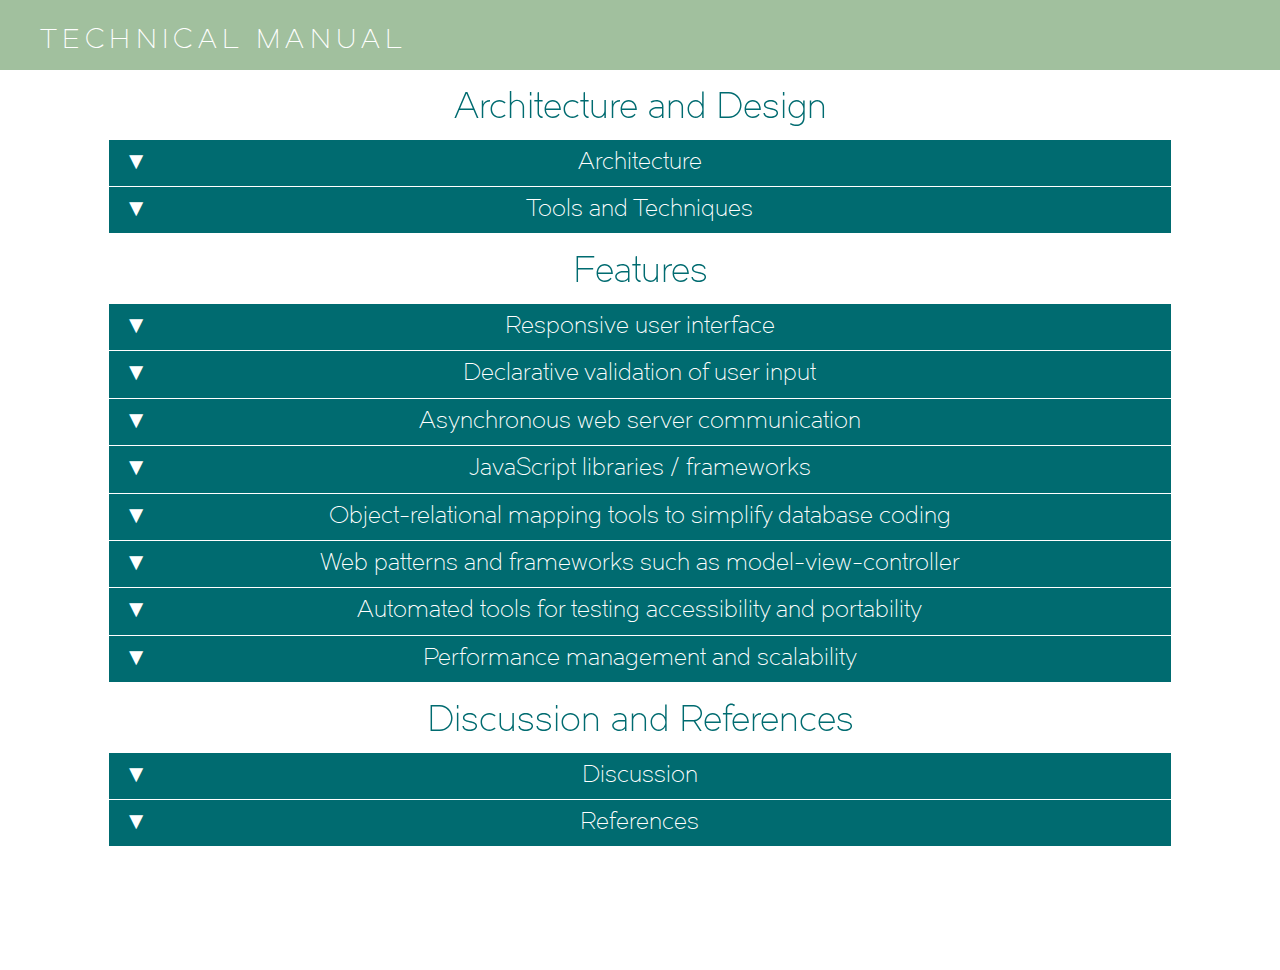
==== commit c04dd528: "added discussions" ====
--- a/manual/index.html
+++ b/manual/index.html
@@ -762,7 +762,7 @@
 							            						2
 							            					</div>
 							            					<div class="step_desc col-sm-10 col-xs-12">
-							            						<p>Some plugins based on jquery where used as well. For instance owl.carrousel(Wojciechowski, B. 2014) which is a responsive slider was user for the quiz quick navigation. </p>
+							            						<p>Some plugins based on jquery where used as well. For instance owl.carrousel() which is a responsive slider was user for the quiz quick navigation. </p>
 							            					</div>
 						            					</div>
 						            				</div>
@@ -804,7 +804,7 @@
 							            						3
 							            					</div>
 							            					<div class="step_desc col-sm-10 col-xs-12">
-							            						<p>The countdown runs supported by moment.js (MIT 2014) which is a library to parse and display date and time with javascript.</p>
+							            						<p>The countdown runs supported by moment.js() which is a library to parse and display date and time with javascript.</p>
 							            					</div>
 						            					</div>
 						            				</div>
@@ -856,82 +856,84 @@
 							            						1
 							            					</div>
 							            					<div class="step_desc col-sm-10 col-xs-12">
-							            						<p>Codeigniter make use of database objects instead of object relational mapping (ORM) used in other php frameworks like cakephp and laravel.</p>
-
-							            						<p>The database class automatically takes care of SQL injections and XSS vulnerability while retaining the capacity for developers to run complex queries.</p>
+							            						<p>Open the menu and click on the "Manage Users" option or if you are at home page click on the option with the same name. </p>
 							            					</div>
 						            					</div>
 						            				</div>
-						            				<div class="col-sm-7 col-xs-12 ">
-						            					<p class="file_name"><b>application/models/question_model.php line 57</b></p>
-						            					
-														<pre>
-						            						<code class="language-javscript" data-start="19">
-public function fetch_tests($sub=&#39;&#39;, $limit, $offset)
-{
-	$data = array();
-	$this-&gt;db-&gt;select(&#39;TEST.*&#39;);
-	$this-&gt;db-&gt;select(&#39;SUBJECT.*&#39;);
-	$this-&gt;db-&gt;from(&#39;TEST&#39;);
-	$this-&gt;db-&gt;join(&#39;TEST_has_SUBJECT&#39;, &#39;TEST.idTEST = TEST_has_SUBJECT.TEST_idTEST&#39;, &#39;inner&#39;);
-	$this-&gt;db-&gt;join(&#39;SUBJECT&#39;, &#39;TEST_has_SUBJECT.TEST_idTEST = SUBJECT.idSUBJECT&#39;, &#39;inner&#39;);
-	$this-&gt;db-&gt;like(&#39;SUBJECT.idSUBJECT&#39;, $sub);
-	$this-&gt;db-&gt;limit($limit, $offset);
-	$query = $this-&gt;db-&gt;get();
-	
-	if ($query-&gt;num_rows() &gt; 0) {
-        foreach ($query-&gt;result_array() as $row) {
-            $data[] = $row;
-        }
-        return $data;
-    }
-    return false;
-}
-			
-															</code>			
-														</pre>
+						            				<div class="col-sm-5 col-xs-12 ">
+						            					<div class="image_container text-center">
+						            						<a class="thumb_link" href="img/admin_menu1.jpg">
+						            							<img class="img-responsive" src="img/admin_menu1_thumb.jpg" alt="Create Subject" title="Create Subject" />
+						            							<div class="expand"></div>
+						            						</a>
+						            						<p>DESKTOP</p>
+						            					</div>
+						            				</div>
+						            				<div class="col-sm-2 col-xs-12 ">
+						            					<div class="image_container text-center">
+						            						<a class="thumb_link" href="img/admin_menu_mobile.jpg">
+						            							<img class="img-responsive" src="img/admin_menu_mobile_thumb.jpg" alt="Admin Menu" title="Admin Menu" />
+						            							<div class="expand"></div>
+						            						</a>
+						            						<P>MOBILE</p>
+						            					</div>
 						            				</div>
 						            			</div>
 						            			<!-- END STEP -->
 
 						            			<!-- STEP -->
 						            			<div class="row step">
-						            				<div class="col-sm-12 col-xs-12 ">
-						            					<p class="file_name"><b>application/models/question_model.php line 57</b></p>
-						            					
-														<pre>
-						            						<code class="language-javscript" data-start="19">
-public function questionDetail($questionID){
-	$data = array();
-	$this-&gt;db-&gt;select(&#39;*&#39;);
-	$this-&gt;db-&gt;from(&#39;QUESTION&#39;);
-	$whereClause = array(&quot;idQUESTION&quot; =&gt; $questionID);
-	$this-&gt;db-&gt;where($whereClause);
-	$query = $this-&gt;db-&gt;get();
-	
-	if ($query-&gt;num_rows() &gt; 0) {
-		$this-&gt;load-&gt;model(&#39;option_model&#39;);
-        foreach ($query-&gt;result_array() as $row) {
-            $data[&#39;question&#39;] = $row;
-            $data[&#39;options&#39;] = $this-&gt;option_model-&gt;getbyQuestion($questionID);
-        }
-    }
-
-    return $data;  
-}
-			
-															</code>			
-														</pre>
+						            				<div class="col-sm-5 col-xs-12">
+						            					<div class="step_container row">
+							            					<div class="step_number col-sm-2 col-xs-12">
+							            						2
+							            					</div>
+							            					<div class="step_desc col-sm-10 col-xs-12">
+							            						<p>Once this window is open, a list of all registered users will appear.</p>
+							            					</div>
+						            					</div>
+						            				</div>
+						            				<div class="col-sm-5 col-xs-12 ">
+						            					<div class="image_container text-center">
+						            						<a class="thumb_link" href="img/users/admin_users.jpg">
+						            							<img class="img-responsive" src="img/users/admin_users_thumb.jpg" alt="Create Subject" title="Create Subject" />
+						            							<div class="expand"></div>
+						            						</a>
+						            						<p>DESKTOP</p>
+						            					</div>
+						            				</div>
+						            				<div class="col-sm-2 col-xs-12 ">
+						            					<div class="image_container text-center">
+						            						<a class="thumb_link" href="img/users/admin_users_mobile.jpg">
+						            							<img class="img-responsive" src="img/users/admin_users_mobile_thumb.jpg" alt="Admin Menu" title="Admin Menu" />
+						            							<div class="expand"></div>
+						            						</a>
+						            						<P>MOBILE</p>
+						            					</div>
 						            				</div>
 						            			</div>
 						            			<!-- END STEP -->
 
-						            			
+						            			<!-- STEP -->
+						            			<div class="row step">
+						            				<div class="col-sm-12 col-xs-12">
+						            					<div class="step_container row">
+							            					<div class="step_number col-sm-2 col-xs-12">
+							            						3
+							            					</div>
+							            					<div class="step_desc col-sm-10 col-xs-12">
+							            						<p>As and administrator you are able to deny or grant access to the system's users. Click in the icon on the last column that corresponds to the user, which permissions you want to modify.  After this the users' status will be updated.</p>
+							            					</div>
+						            					</div>
+						            				</div>
+						            				
+						            			</div>
+						            			<!-- END STEP -->
 					            		</div>	
 					            		<!-- END TAB -->
 
 					            		<!-- TAB -->	
-					            		<h3>Automated tools for testing accessibility and portability </h3>
+					            		<h3>Web patterns and frameworks such as model-view-controller</h3>
 					            		<div class="steps_container">
 					            			<!-- STEP -->
 					            			<div class="row step">
@@ -970,114 +972,80 @@
 					            		<!-- END TAB -->
 
 					            		<!-- TAB -->	
+					            		<h3>Automated tools for testing accessibility and portability </h3>
+					            		<div class="steps_container">
+					            			<!-- STEP -->
+					            			<div class="row step">
+					            				<div class="col-sm-5 col-xs-12">
+					            					<div class="step_container row">
+						            					<div class="step_number col-sm-2 col-xs-12">
+						            						1
+						            					</div>
+						            					<div class="step_desc col-sm-10 col-xs-12">
+						            						<p>Open the menu and click on the "Manage Users" option or if you are at home page click on the option with the same name. </p>
+						            					</div>
+					            					</div>
+					            				</div>
+					            				<div class="col-sm-5 col-xs-12 ">
+					            					<div class="image_container text-center">
+					            						<a class="thumb_link" href="img/admin_menu1.jpg">
+					            							<img class="img-responsive" src="img/admin_menu1_thumb.jpg" alt="Create Subject" title="Create Subject" />
+					            							<div class="expand"></div>
+					            						</a>
+					            						<p>DESKTOP</p>
+					            					</div>
+					            				</div>
+					            				<div class="col-sm-2 col-xs-12 ">
+					            					<div class="image_container text-center">
+					            						<a class="thumb_link" href="img/admin_menu_mobile.jpg">
+					            							<img class="img-responsive" src="img/admin_menu_mobile_thumb.jpg" alt="Admin Menu" title="Admin Menu" />
+					            							<div class="expand"></div>
+					            						</a>
+					            						<P>MOBILE</p>
+					            					</div>
+					            				</div>
+					            			</div>
+					            			<!-- END STEP -->
+
+					            		</div>	
+					            		<!-- END TAB -->
+
+					            		<!-- TAB -->	
 					            		<h3>Performance management and scalability</h3>
 					            		<div class="steps_container">
-					            			<!-- STEP -->
-					            			<div class="row step">
-					            				<div class="col-sm-12 col-xs-12">
+					            			<h4>Architecture</h4>
+					            			<!-- STEP -->
+					            			<div class="row step">
+					            				<div class="col-sm-5 col-xs-12">
 					            					<div class="step_container row">
 						            					<div class="step_number col-sm-2 col-xs-12">
 						            						1
 						            					</div>
 						            					<div class="step_desc col-sm-10 col-xs-12">
-						            						<p>Saunders(Souders, 2007) claims that the Web "Performance Golden Rule" is reduce the amount of http requests needed to load the webpage.  It may be said that reducing the amount of components that the web page requires, as consequence we can reduce the number of http requests.  </p>
-
-						            						<p>Using this approach we merge the css and js files into one main css and js file, in addition we choose to use Fontawesome (Gandy, 2014) which is an   iconic web font that allow  us         to avoid the usage of images. We started requiring 23 request to load the administrator menu. After these optimization activities we reduce the amount to 8 improving DOM loading as well. Further evidence of this fact is provided in the following screenshot taken from chrome developer tools. </p>
-
-															<p>To merge css files Sass CSS Importer Plugin(Eppstein, 2014)  was used. Javacript files merge were done manually.</p>
-  
-						            					</div>
-					            					</div>
-					            				</div>
-					            			</div>
-					            			<!-- END STEP -->
-
-					            			<!-- STEP -->
-					            			<div class="row step">
-					            				<div class="col-sm-6 col-xs-12">
-					            					<div class="step_container row">
-						            					<div class="step_number col-sm-2 col-xs-12">
-						            						2
-						            					</div>
-						            					<div class="step_desc col-sm-10 col-xs-12">
-						            						<h4>Minification</h4>
-						            						<p>According to Saunders this is the 10th rule for high performance web sites.  To minify css files we used Sass(Sass-lang.com, 2014) preprocessor meanwhile for JavaScript files Closure Compiler(Google,2014) was used. </p>
-
-						            						<p>As a result of the oftimization (minification & merging) we reduce the amount of requests and the time that DOM spend loading. But the size of the page and the overall loading test did not improved at all. We believe that these tests should be performed used a proper web server in order to obtain better results.</p>
-						            					</div>
-					            					</div>
-					            				</div>
-
-					            				<div class="col-sm-6 col-xs-12 ">
+						            						<p>Open the menu and click on the "Manage Users" option or if you are at home page click on the option with the same name. </p>
+						            					</div>
+					            					</div>
+					            				</div>
+					            				<div class="col-sm-5 col-xs-12 ">
 					            					<div class="image_container text-center">
-					            						<a class="thumb_link" href="img/minification.png">
-					            							<img class="img-responsive" src="img/minification_thumb.png" alt="minification" title="minification" />
+					            						<a class="thumb_link" href="img/admin_menu1.jpg">
+					            							<img class="img-responsive" src="img/admin_menu1_thumb.jpg" alt="Create Subject" title="Create Subject" />
 					            							<div class="expand"></div>
 					            						</a>
-					            						<i>Lighbox Effect (Semenov, D. ,2014)</i>
-					            					</div>
-					            				</div>
-					            			</div>
-					            			<!-- END STEP -->
-
-					            			<!-- STEP -->
-					            			<div class="row step">
-					            				<div class="col-sm-5 col-xs-12">
-					            					<div class="step_container row">
-						            					<div class="step_number col-sm-2 col-xs-12">
-						            						2
-						            					</div>
-						            					<div class="step_desc col-sm-10 col-xs-12">
-
-						            						<h4>Query Cache</h4>
-						            						<p>CodeIgniter allows caching queries results controlling how often does this cache is updated. This implies that the query results are stored in the server as a files so when a user request data from the cached table the results stored inside this file are retrieved to the user avoiding. </p>
-  															
-  															<p>According to the Codeigniter profiler the query was executed in 0.0249 seconds. After the cache was enabled we request rhe page again. There was a better rsponse with a time of 0.0147 seconds.</p>
-
-  															<p>The code where the cache is enabled and updated is attached in this section.</p>
-						            					</div>
-					            					</div>
-					            				</div>
-
-					            				<div class="col-sm-7 col-xs-12 ">
-					            						<i>Using Cache</i>
-						            					<p class="file_name"><b>application/models/users_model.php line 16</b></p>
-						            					
-														<pre>
-						            						<code class="language-javscript" data-start="19">
-public function fetch_subject(){
-	$subjects = array();
-	$this-&gt;db-&gt;cache_on();
-	$query = $this-&gt;db-&gt;get(&#39;SUBJECT&#39;);
-	foreach ($query-&gt;result_array() as $k =&gt; $v) {
-		$subjects[$k] = $v;
-	}
-	$this-&gt;db-&gt;cache_off();
-	return $subjects;
-	
-}
-			
-															</code>			
-														</pre>
-														
-														<i>Deleting Cache</i>
-														<p class="file_name"><b>application/models/question_model.php line 88</b></p>
-						            					
-														<pre>
-						            						<code class="language-javscript" data-start="19">
-public function add_subject($sub){
-	$this-&gt;db-&gt;cache_delete(&#39;users&#39;, &#39;register&#39;);
-	$this-&gt;db-&gt;cache_delete(&#39;admin&#39;, &#39;quizzes&#39;);
-	return $this-&gt;db-&gt;insert(&#39;SUBJECT&#39;, $sub);
-}
-			
-															</code>			
-														</pre>
-														
-						            				</div>
-					            			</div>
-					            			<!-- END STEP -->
-
+					            						<p>DESKTOP</p>
+					            					</div>
+					            				</div>
+					            				<div class="col-sm-2 col-xs-12 ">
+					            					<div class="image_container text-center">
+					            						<a class="thumb_link" href="img/admin_menu_mobile.jpg">
+					            							<img class="img-responsive" src="img/admin_menu_mobile_thumb.jpg" alt="Admin Menu" title="Admin Menu" />
+					            							<div class="expand"></div>
+					            						</a>
+					            						<P>MOBILE</p>
+					            					</div>
+					            				</div>
+					            			</div>
+					            			<!-- END STEP -->
 
 					            		</div>	
 					            		<!-- END TAB -->	
@@ -1325,25 +1293,17 @@
 
 																	<li>Griffiths, A. (2010). CodeIgniter 1.7 professional development. Birmingham, U.K.: Packt Open Source, p.179.</li>
 
-																	<li>Google, (2014). Closure Compiler Service. [online] Closure-compiler.appspot.com. Available at: http://closure-compiler.appspot.com/home [Accessed 1 Dec. 2014].</li>
-
 																	<li>HAMPDEN, (2014). Shifter Demo. [online] Formstone.it. Available at: http://formstone.it/components/Shifter/demo/index.html [Accessed 3 Nov. 2014].</li>
 
 																	<li>jquery.org, j. (2014). jQuery. [online] Jquery.com. Available at: http://jquery.com [Accessed 5 Nov. 2014].</li>
 
 																	<li>Mark Otto, a. (2014). Bootstrap · The world's most popular mobile-first and responsive front-end framework.. [online] Getbootstrap.com. Available at: http://getbootstrap.com [Accessed 3 Nov. 2014].</li>
 
-																	<li>MIT, (2014). Moment.js | Home. [online] Momentjs.com. Available at: http://momentjs.com [Accessed 4 Dec. 2014].</li>
+																	<li>Mark Otto, a. (2014). Bootstrap · The world's most popular mobile-first and responsive front-end framework.. [online] Getbootstrap.com. Available at: http://getbootstrap.com/ [Accessed 9 Dec. 2014].</li>
 
 																	<li>Pitt, C. (2012). Pro PHP MVC. Berkeley, CA: Apress, pp.2,3.</li>
 
 																	<li>Sass-lang.com, (2014). Sass: Syntactically Awesome Style Sheets. [online] Available at: http://sass-lang.com [Accessed 3 Nov. 2014].</li>
-
-																	 <li>Semenov, D. (2014). Magnific Popup: Responsive jQuery Lightbox Plugin. [online] Dimsemenov.com. Available at: http://dimsemenov.com/plugins/magnific-popup/ [Accessed 9 Dec. 2014].</li>
-
-																	<li>Souders, S. (2007). High performance web sites. Farnham: O'Reilly, p.10.</li>
-
-																	<li>Verou, L. (2014). Prism. [online] Prismjs.com. Available at: http://prismjs.com/ [Accessed 2 Dec. 2014].</li>
 
 																	<li>Wojciechowski, B. (2014). Responsive Demo | Owl Carousel | 2.0.0-beta.2.4. [online] Owlcarousel.owlgraphic.com. Available at: http://www.owlcarousel.owlgraphic.com/demos/responsive.html [Accessed 11 Nov. 2014].</li>
 							            						</ul>
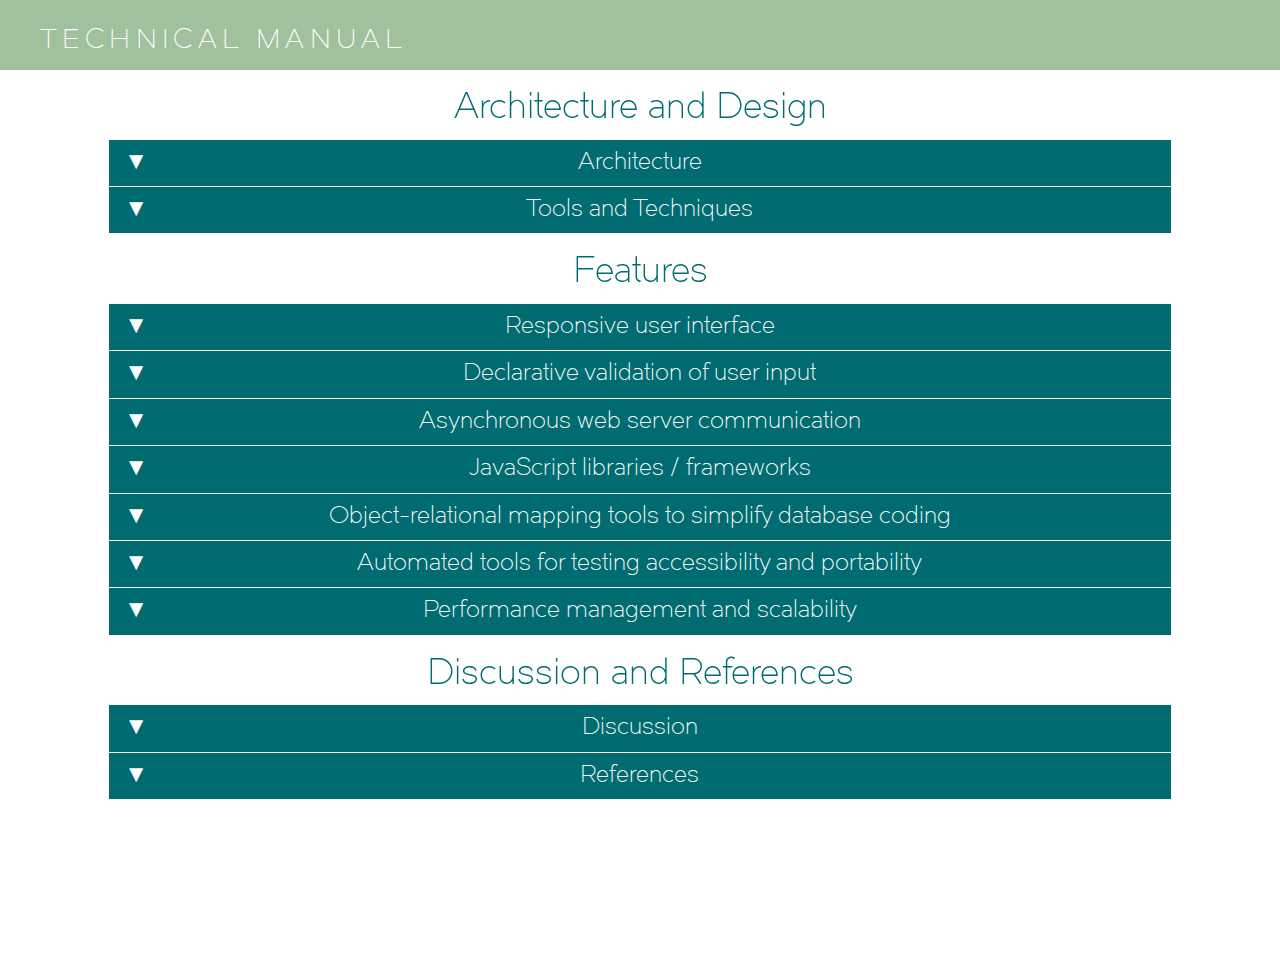
==== commit 8e16ece6: "Optimization" ====
--- a/manual/index.html
+++ b/manual/index.html
@@ -762,7 +762,7 @@
 							            						2
 							            					</div>
 							            					<div class="step_desc col-sm-10 col-xs-12">
-							            						<p>Some plugins based on jquery where used as well. For instance owl.carrousel() which is a responsive slider was user for the quiz quick navigation. </p>
+							            						<p>Some plugins based on jquery where used as well. For instance owl.carrousel(Wojciechowski, B. 2014) which is a responsive slider was user for the quiz quick navigation. </p>
 							            					</div>
 						            					</div>
 						            				</div>
@@ -804,7 +804,7 @@
 							            						3
 							            					</div>
 							            					<div class="step_desc col-sm-10 col-xs-12">
-							            						<p>The countdown runs supported by moment.js() which is a library to parse and display date and time with javascript.</p>
+							            						<p>The countdown runs supported by moment.js (MIT 2014) which is a library to parse and display date and time with javascript.</p>
 							            					</div>
 						            					</div>
 						            				</div>
@@ -856,118 +856,77 @@
 							            						1
 							            					</div>
 							            					<div class="step_desc col-sm-10 col-xs-12">
-							            						<p>Open the menu and click on the "Manage Users" option or if you are at home page click on the option with the same name. </p>
+							            						<p>Codeigniter make use of database objects instead of object relational mapping (ORM) used in other php frameworks like cakephp and laravel.</p>
+
+							            						<p>The database class automatically takes care of SQL injections and XSS vulnerability while retaining the capacity for developers to run complex queries.</p>
 							            					</div>
 						            					</div>
 						            				</div>
-						            				<div class="col-sm-5 col-xs-12 ">
-						            					<div class="image_container text-center">
-						            						<a class="thumb_link" href="img/admin_menu1.jpg">
-						            							<img class="img-responsive" src="img/admin_menu1_thumb.jpg" alt="Create Subject" title="Create Subject" />
-						            							<div class="expand"></div>
-						            						</a>
-						            						<p>DESKTOP</p>
-						            					</div>
-						            				</div>
-						            				<div class="col-sm-2 col-xs-12 ">
-						            					<div class="image_container text-center">
-						            						<a class="thumb_link" href="img/admin_menu_mobile.jpg">
-						            							<img class="img-responsive" src="img/admin_menu_mobile_thumb.jpg" alt="Admin Menu" title="Admin Menu" />
-						            							<div class="expand"></div>
-						            						</a>
-						            						<P>MOBILE</p>
-						            					</div>
+						            				<div class="col-sm-7 col-xs-12 ">
+						            					<p class="file_name"><b>application/models/question_model.php line 57</b></p>
+						            					
+														<pre>
+						            						<code class="language-javscript" data-start="19">
+public function fetch_tests($sub=&#39;&#39;, $limit, $offset)
+{
+	$data = array();
+	$this-&gt;db-&gt;select(&#39;TEST.*&#39;);
+	$this-&gt;db-&gt;select(&#39;SUBJECT.*&#39;);
+	$this-&gt;db-&gt;from(&#39;TEST&#39;);
+	$this-&gt;db-&gt;join(&#39;TEST_has_SUBJECT&#39;, &#39;TEST.idTEST = TEST_has_SUBJECT.TEST_idTEST&#39;, &#39;inner&#39;);
+	$this-&gt;db-&gt;join(&#39;SUBJECT&#39;, &#39;TEST_has_SUBJECT.TEST_idTEST = SUBJECT.idSUBJECT&#39;, &#39;inner&#39;);
+	$this-&gt;db-&gt;like(&#39;SUBJECT.idSUBJECT&#39;, $sub);
+	$this-&gt;db-&gt;limit($limit, $offset);
+	$query = $this-&gt;db-&gt;get();
+	
+	if ($query-&gt;num_rows() &gt; 0) {
+        foreach ($query-&gt;result_array() as $row) {
+            $data[] = $row;
+        }
+        return $data;
+    }
+    return false;
+}
+			
+															</code>			
+														</pre>
 						            				</div>
 						            			</div>
 						            			<!-- END STEP -->
 
 						            			<!-- STEP -->
 						            			<div class="row step">
-						            				<div class="col-sm-5 col-xs-12">
-						            					<div class="step_container row">
-							            					<div class="step_number col-sm-2 col-xs-12">
-							            						2
-							            					</div>
-							            					<div class="step_desc col-sm-10 col-xs-12">
-							            						<p>Once this window is open, a list of all registered users will appear.</p>
-							            					</div>
-						            					</div>
-						            				</div>
-						            				<div class="col-sm-5 col-xs-12 ">
-						            					<div class="image_container text-center">
-						            						<a class="thumb_link" href="img/users/admin_users.jpg">
-						            							<img class="img-responsive" src="img/users/admin_users_thumb.jpg" alt="Create Subject" title="Create Subject" />
-						            							<div class="expand"></div>
-						            						</a>
-						            						<p>DESKTOP</p>
-						            					</div>
-						            				</div>
-						            				<div class="col-sm-2 col-xs-12 ">
-						            					<div class="image_container text-center">
-						            						<a class="thumb_link" href="img/users/admin_users_mobile.jpg">
-						            							<img class="img-responsive" src="img/users/admin_users_mobile_thumb.jpg" alt="Admin Menu" title="Admin Menu" />
-						            							<div class="expand"></div>
-						            						</a>
-						            						<P>MOBILE</p>
-						            					</div>
+						            				<div class="col-sm-12 col-xs-12 ">
+						            					<p class="file_name"><b>application/models/question_model.php line 57</b></p>
+						            					
+														<pre>
+						            						<code class="language-javscript" data-start="19">
+public function questionDetail($questionID){
+	$data = array();
+	$this-&gt;db-&gt;select(&#39;*&#39;);
+	$this-&gt;db-&gt;from(&#39;QUESTION&#39;);
+	$whereClause = array(&quot;idQUESTION&quot; =&gt; $questionID);
+	$this-&gt;db-&gt;where($whereClause);
+	$query = $this-&gt;db-&gt;get();
+	
+	if ($query-&gt;num_rows() &gt; 0) {
+		$this-&gt;load-&gt;model(&#39;option_model&#39;);
+        foreach ($query-&gt;result_array() as $row) {
+            $data[&#39;question&#39;] = $row;
+            $data[&#39;options&#39;] = $this-&gt;option_model-&gt;getbyQuestion($questionID);
+        }
+    }
+
+    return $data;  
+}
+			
+															</code>			
+														</pre>
 						            				</div>
 						            			</div>
 						            			<!-- END STEP -->
 
-						            			<!-- STEP -->
-						            			<div class="row step">
-						            				<div class="col-sm-12 col-xs-12">
-						            					<div class="step_container row">
-							            					<div class="step_number col-sm-2 col-xs-12">
-							            						3
-							            					</div>
-							            					<div class="step_desc col-sm-10 col-xs-12">
-							            						<p>As and administrator you are able to deny or grant access to the system's users. Click in the icon on the last column that corresponds to the user, which permissions you want to modify.  After this the users' status will be updated.</p>
-							            					</div>
-						            					</div>
-						            				</div>
-						            				
-						            			</div>
-						            			<!-- END STEP -->
-					            		</div>	
-					            		<!-- END TAB -->
-
-					            		<!-- TAB -->	
-					            		<h3>Web patterns and frameworks such as model-view-controller</h3>
-					            		<div class="steps_container">
-					            			<!-- STEP -->
-					            			<div class="row step">
-					            				<div class="col-sm-5 col-xs-12">
-					            					<div class="step_container row">
-						            					<div class="step_number col-sm-2 col-xs-12">
-						            						1
-						            					</div>
-						            					<div class="step_desc col-sm-10 col-xs-12">
-						            						<p>Open the menu and click on the "Manage Users" option or if you are at home page click on the option with the same name. </p>
-						            					</div>
-					            					</div>
-					            				</div>
-					            				<div class="col-sm-5 col-xs-12 ">
-					            					<div class="image_container text-center">
-					            						<a class="thumb_link" href="img/admin_menu1.jpg">
-					            							<img class="img-responsive" src="img/admin_menu1_thumb.jpg" alt="Create Subject" title="Create Subject" />
-					            							<div class="expand"></div>
-					            						</a>
-					            						<p>DESKTOP</p>
-					            					</div>
-					            				</div>
-					            				<div class="col-sm-2 col-xs-12 ">
-					            					<div class="image_container text-center">
-					            						<a class="thumb_link" href="img/admin_menu_mobile.jpg">
-					            							<img class="img-responsive" src="img/admin_menu_mobile_thumb.jpg" alt="Admin Menu" title="Admin Menu" />
-					            							<div class="expand"></div>
-					            						</a>
-					            						<P>MOBILE</p>
-					            					</div>
-					            				</div>
-					            			</div>
-					            			<!-- END STEP -->
-
+						            			
 					            		</div>	
 					            		<!-- END TAB -->
 
@@ -976,32 +935,25 @@
 					            		<div class="steps_container">
 					            			<!-- STEP -->
 					            			<div class="row step">
-					            				<div class="col-sm-5 col-xs-12">
-					            					<div class="step_container row">
-						            					<div class="step_number col-sm-2 col-xs-12">
-						            						1
-						            					</div>
-						            					<div class="step_desc col-sm-10 col-xs-12">
+					            				<div class="col-sm-12 col-xs-12">
+					            					<div class="step_container row">
+						            					<div class="step_desc col-sm-12 col-xs-12">
+						            						<h4>Plugins</h4>
 						            						<p>Open the menu and click on the "Manage Users" option or if you are at home page click on the option with the same name. </p>
 						            					</div>
 					            					</div>
 					            				</div>
-					            				<div class="col-sm-5 col-xs-12 ">
-					            					<div class="image_container text-center">
-					            						<a class="thumb_link" href="img/admin_menu1.jpg">
-					            							<img class="img-responsive" src="img/admin_menu1_thumb.jpg" alt="Create Subject" title="Create Subject" />
-					            							<div class="expand"></div>
-					            						</a>
-					            						<p>DESKTOP</p>
-					            					</div>
-					            				</div>
-					            				<div class="col-sm-2 col-xs-12 ">
-					            					<div class="image_container text-center">
-					            						<a class="thumb_link" href="img/admin_menu_mobile.jpg">
-					            							<img class="img-responsive" src="img/admin_menu_mobile_thumb.jpg" alt="Admin Menu" title="Admin Menu" />
-					            							<div class="expand"></div>
-					            						</a>
-					            						<P>MOBILE</p>
+					            			</div>
+					            			<!-- END STEP -->
+
+					            			<!-- STEP -->
+					            			<div class="row step">
+					            				<div class="col-sm-12 col-xs-12">
+					            					<div class="step_container row">
+						            					<div class="step_desc col-sm-12 col-xs-12">
+						            						<h4>Web pages</h4>
+						            						<p>Open the menu and click on the "Manage Users" option or if you are at home page click on the option with the same name. </p>
+						            					</div>
 					            					</div>
 					            				</div>
 					            			</div>
@@ -1013,7 +965,8 @@
 					            		<!-- TAB -->	
 					            		<h3>Performance management and scalability</h3>
 					            		<div class="steps_container">
-					            			<h4>Architecture</h4>
+					            			
+
 					            			<!-- STEP -->
 					            			<div class="row step">
 					            				<div class="col-sm-5 col-xs-12">
@@ -1021,31 +974,89 @@
 						            					<div class="step_number col-sm-2 col-xs-12">
 						            						1
 						            					</div>
-						            					<div class="step_desc col-sm-10 col-xs-12">
-						            						<p>Open the menu and click on the "Manage Users" option or if you are at home page click on the option with the same name. </p>
-						            					</div>
-					            					</div>
-					            				</div>
-					            				<div class="col-sm-5 col-xs-12 ">
+						            					<div class="step_desc col-sm-10	 col-xs-12">
+						            						<h4>Minification</h4>
+						            						<p>We merge the css and js files into one main css and js file, in addition we choose to use Fontawesome (Gandy, 2014) which is an   iconic web font that allow  us         to avoid the usage of images. We started requiring 23 request to load the administrator menu. After these optimization activities we reduce the amount to 8 improving DOM loading as well. Further evidence of this fact is provided in the following screenshot taken from chrome developer tools. </p>
+						            						<p></p>
+															<p>To merge css files Sass CSS Importer Plugin(Eppstein, 2014)  was used. Javacript files merge were done manually.</p>
+						            					</div>
+					            					</div>
+					            				</div>
+
+					            				<div class="col-sm-7 col-xs-12 ">
 					            					<div class="image_container text-center">
-					            						<a class="thumb_link" href="img/admin_menu1.jpg">
-					            							<img class="img-responsive" src="img/admin_menu1_thumb.jpg" alt="Create Subject" title="Create Subject" />
+					            						<a class="thumb_link" href="img/minification.png">
+					            							<img class="img-responsive" src="img/minification_thumb.png" alt="minification" title="minification" />
 					            							<div class="expand"></div>
 					            						</a>
-					            						<p>DESKTOP</p>
-					            					</div>
-					            				</div>
-					            				<div class="col-sm-2 col-xs-12 ">
-					            					<div class="image_container text-center">
-					            						<a class="thumb_link" href="img/admin_menu_mobile.jpg">
-					            							<img class="img-responsive" src="img/admin_menu_mobile_thumb.jpg" alt="Admin Menu" title="Admin Menu" />
-					            							<div class="expand"></div>
-					            						</a>
-					            						<P>MOBILE</p>
-					            					</div>
-					            				</div>
-					            			</div>
-					            			<!-- END STEP -->
+					            						<i>Lighbox Effect (Semenov, D. ,2014)</i>
+					            					</div>
+					            				</div>
+
+					            				<div class="col-sm-12 col-xs-12 ">
+					            					<p>As a result of the optimization (minification & merging) we reduce the amount of requests and the time that DOM spend loading. But the size of the page and the overall loading test did not improved at all. We believe that these tests should be performed used a proper web server in order to obtain better results.</p>
+					            				</div>
+					            			</div>
+					            			<!-- END STEP -->
+
+					            			<!-- STEP -->
+					            			<div class="row step">
+					            				<div class="col-sm-5 col-xs-12">
+					            					<div class="step_container row">
+						            					<div class="step_number col-sm-2 col-xs-12">
+						            						2
+						            					</div>
+						            					<div class="step_desc col-sm-10 col-xs-12">
+
+						            						<h4>Query Cache</h4>
+						            						<p>CodeIgniter allows caching queries results controlling how often does this cache is updated. This implies that the query results are stored in the server as a files so when a user request data from the cached table the results stored inside this file are retrieved to the user avoiding. </p>
+  															
+  															<p>According to the Codeigniter profiler the query was executed in 0.0249 seconds. After the cache was enabled we request rhe page again. There was a better rsponse with a time of 0.0147 seconds.</p>
+
+  															<p>The code where the cache is enabled and updated is attached in this section.</p>
+						            					</div>
+					            					</div>
+					            				</div>
+
+					            				<div class="col-sm-7 col-xs-12 ">
+					            						<i>Using Cache</i>
+						            					<p class="file_name"><b>application/models/users_model.php line 16</b></p>
+						            					
+														<pre>
+						            						<code class="language-javscript" data-start="19">
+public function fetch_subject(){
+	$subjects = array();
+	$this-&gt;db-&gt;cache_on();
+	$query = $this-&gt;db-&gt;get(&#39;SUBJECT&#39;);
+	foreach ($query-&gt;result_array() as $k =&gt; $v) {
+		$subjects[$k] = $v;
+	}
+	$this-&gt;db-&gt;cache_off();
+	return $subjects;
+	
+}
+			
+															</code>			
+														</pre>
+														
+														<i>Deleting Cache</i>
+														<p class="file_name"><b>application/models/question_model.php line 88</b></p>
+						            					
+														<pre>
+						            						<code class="language-javscript" data-start="19">
+public function add_subject($sub){
+	$this-&gt;db-&gt;cache_delete(&#39;users&#39;, &#39;register&#39;);
+	$this-&gt;db-&gt;cache_delete(&#39;admin&#39;, &#39;quizzes&#39;);
+	return $this-&gt;db-&gt;insert(&#39;SUBJECT&#39;, $sub);
+}
+			
+															</code>			
+														</pre>
+														
+						            				</div>
+					            			</div>
+					            			<!-- END STEP -->
+
 
 					            		</div>	
 					            		<!-- END TAB -->	
@@ -1293,17 +1304,25 @@
 
 																	<li>Griffiths, A. (2010). CodeIgniter 1.7 professional development. Birmingham, U.K.: Packt Open Source, p.179.</li>
 
+																	<li>Google, (2014). Closure Compiler Service. [online] Closure-compiler.appspot.com. Available at: http://closure-compiler.appspot.com/home [Accessed 1 Dec. 2014].</li>
+
 																	<li>HAMPDEN, (2014). Shifter Demo. [online] Formstone.it. Available at: http://formstone.it/components/Shifter/demo/index.html [Accessed 3 Nov. 2014].</li>
 
 																	<li>jquery.org, j. (2014). jQuery. [online] Jquery.com. Available at: http://jquery.com [Accessed 5 Nov. 2014].</li>
 
 																	<li>Mark Otto, a. (2014). Bootstrap · The world's most popular mobile-first and responsive front-end framework.. [online] Getbootstrap.com. Available at: http://getbootstrap.com [Accessed 3 Nov. 2014].</li>
 
-																	<li>Mark Otto, a. (2014). Bootstrap · The world's most popular mobile-first and responsive front-end framework.. [online] Getbootstrap.com. Available at: http://getbootstrap.com/ [Accessed 9 Dec. 2014].</li>
+																	<li>MIT, (2014). Moment.js | Home. [online] Momentjs.com. Available at: http://momentjs.com [Accessed 4 Dec. 2014].</li>
 
 																	<li>Pitt, C. (2012). Pro PHP MVC. Berkeley, CA: Apress, pp.2,3.</li>
 
 																	<li>Sass-lang.com, (2014). Sass: Syntactically Awesome Style Sheets. [online] Available at: http://sass-lang.com [Accessed 3 Nov. 2014].</li>
+
+																	 <li>Semenov, D. (2014). Magnific Popup: Responsive jQuery Lightbox Plugin. [online] Dimsemenov.com. Available at: http://dimsemenov.com/plugins/magnific-popup/ [Accessed 9 Dec. 2014].</li>
+
+																	<li>Souders, S. (2007). High performance web sites. Farnham: O'Reilly, p.10.</li>
+
+																	<li>Verou, L. (2014). Prism. [online] Prismjs.com. Available at: http://prismjs.com/ [Accessed 2 Dec. 2014].</li>
 
 																	<li>Wojciechowski, B. (2014). Responsive Demo | Owl Carousel | 2.0.0-beta.2.4. [online] Owlcarousel.owlgraphic.com. Available at: http://www.owlcarousel.owlgraphic.com/demos/responsive.html [Accessed 11 Nov. 2014].</li>
 							            						</ul>
